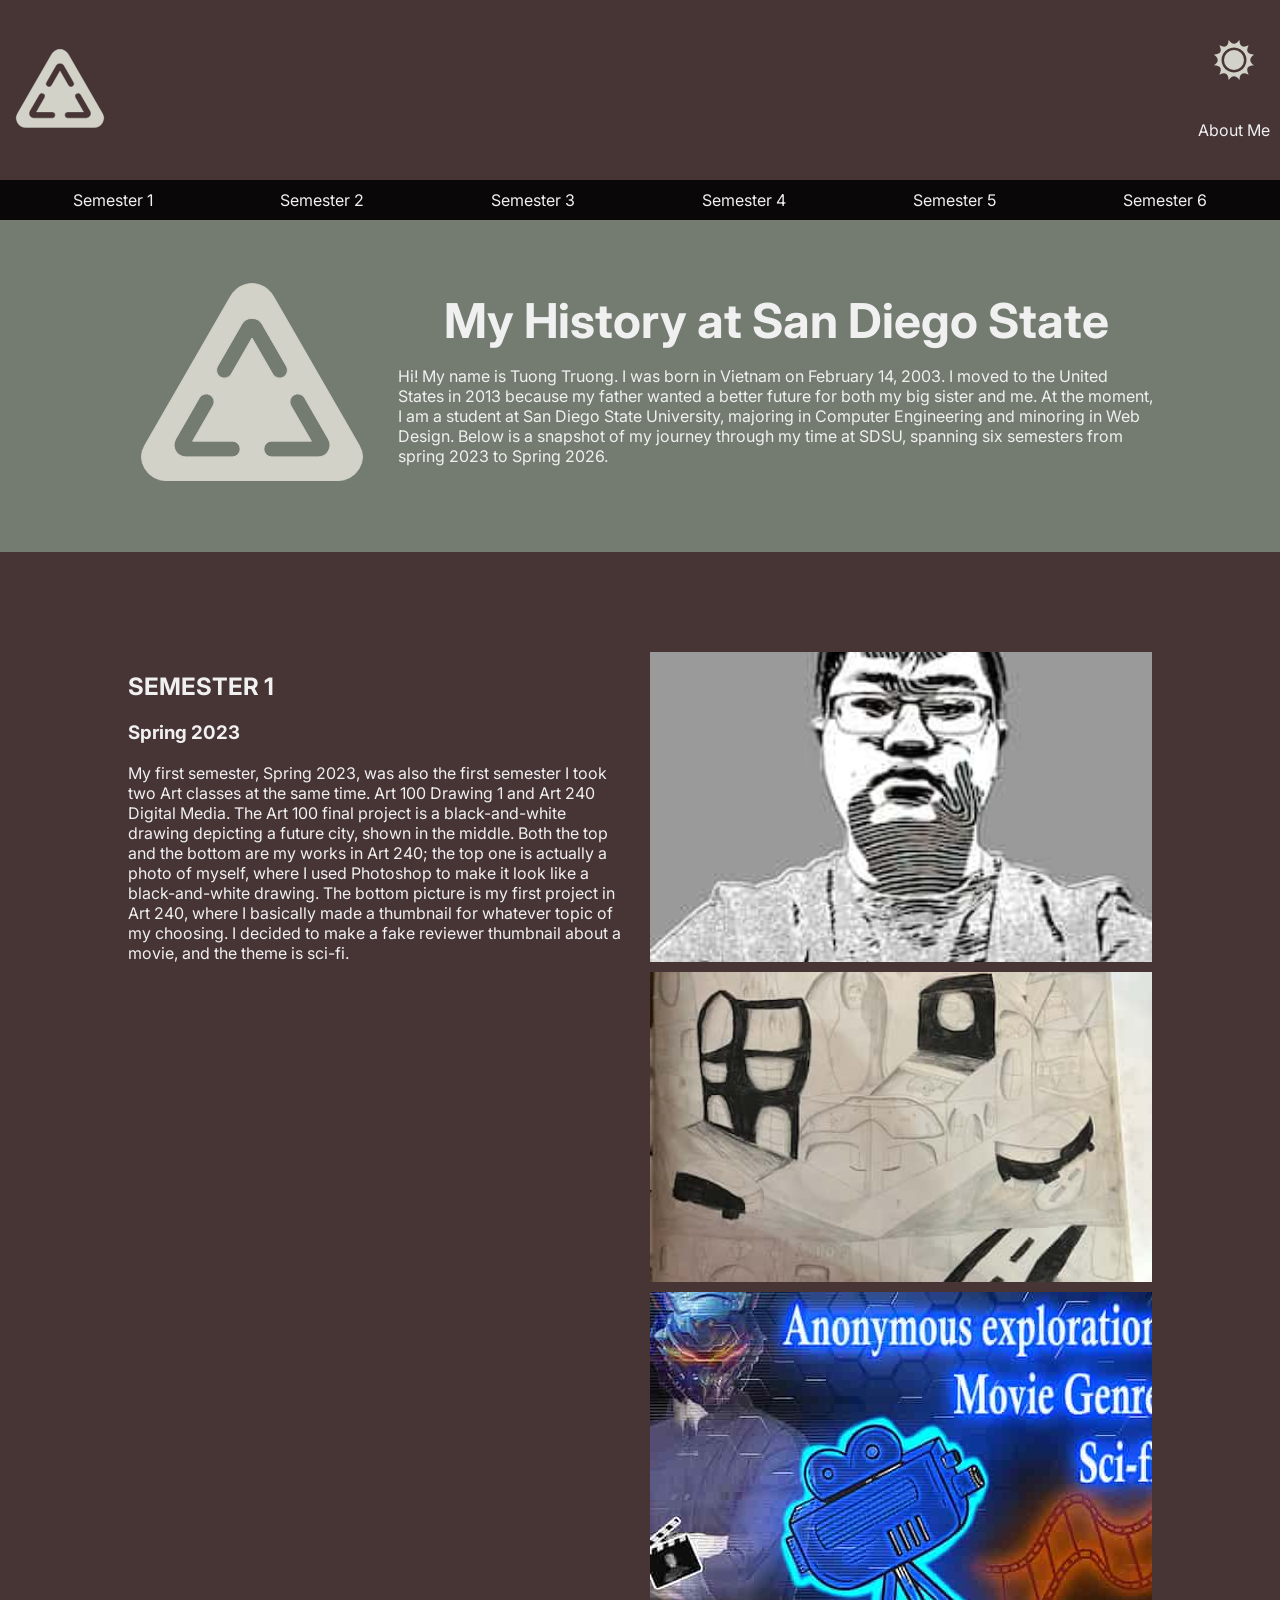
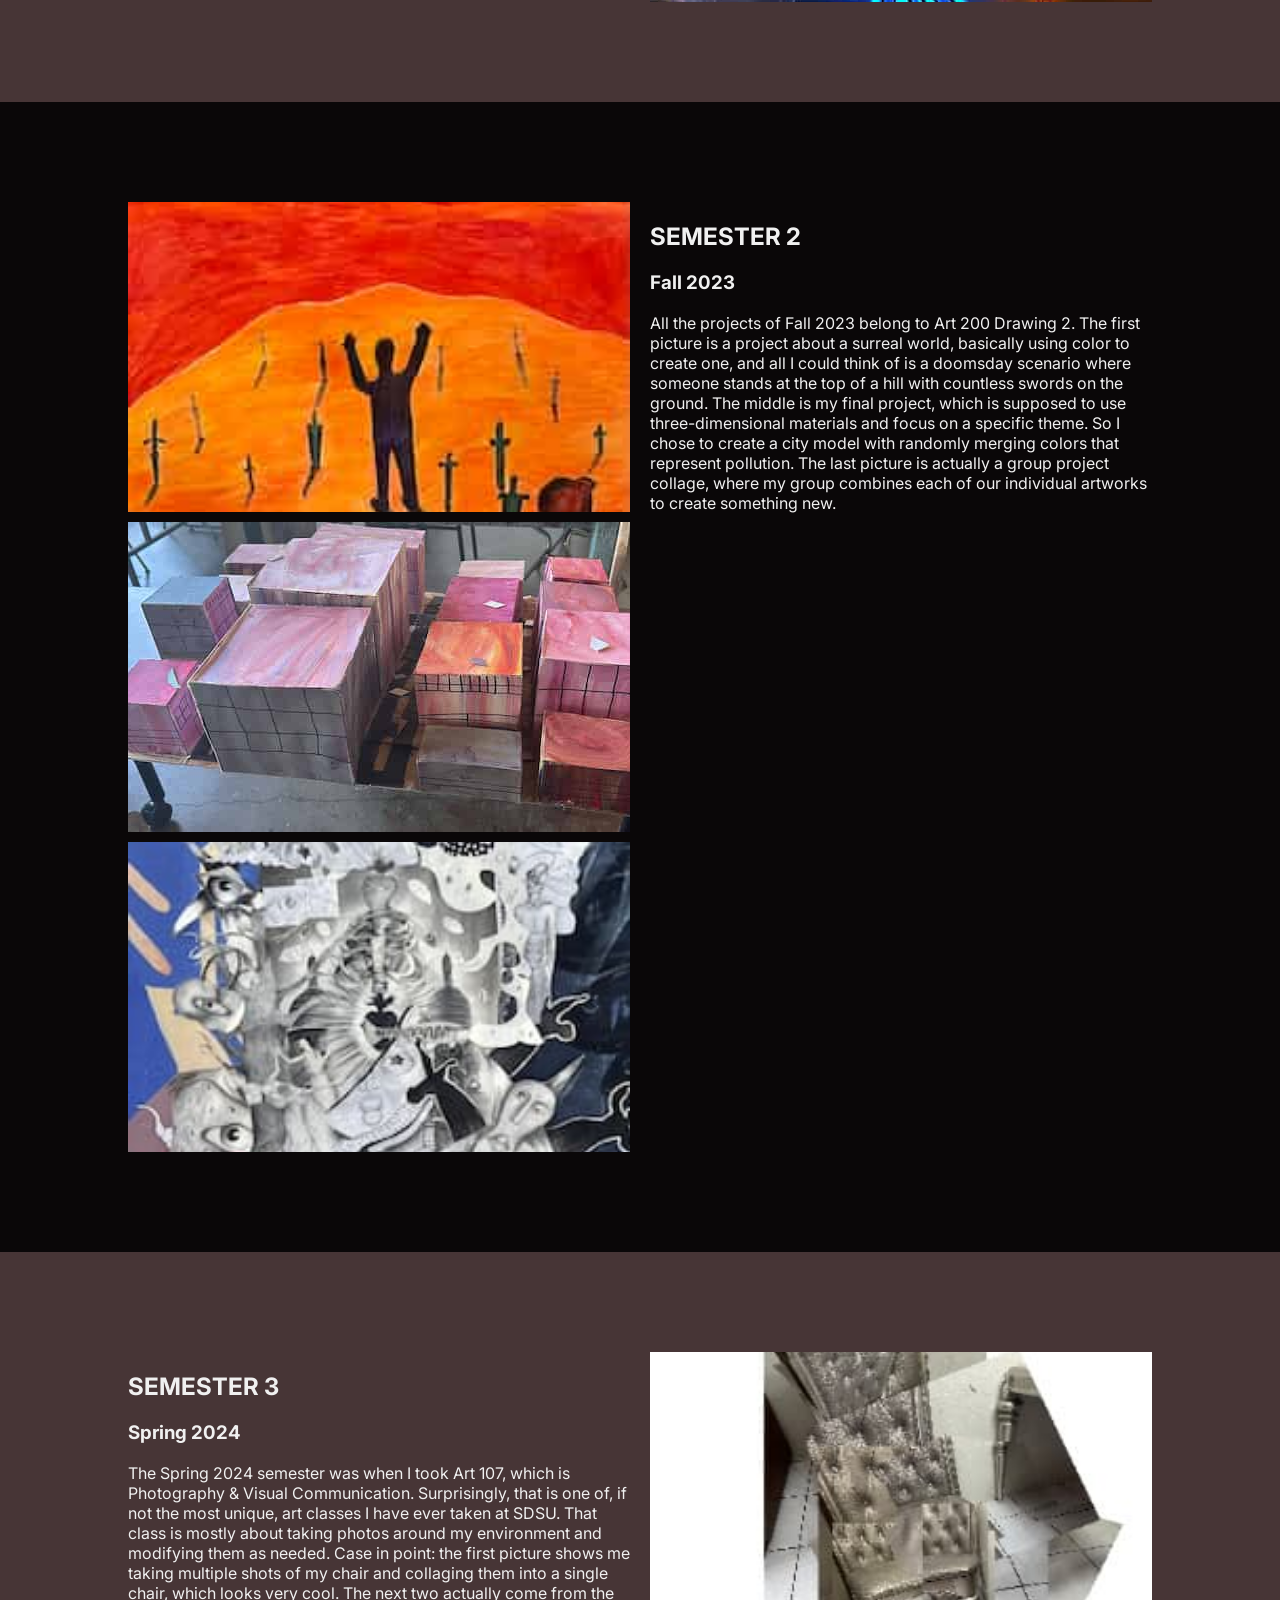
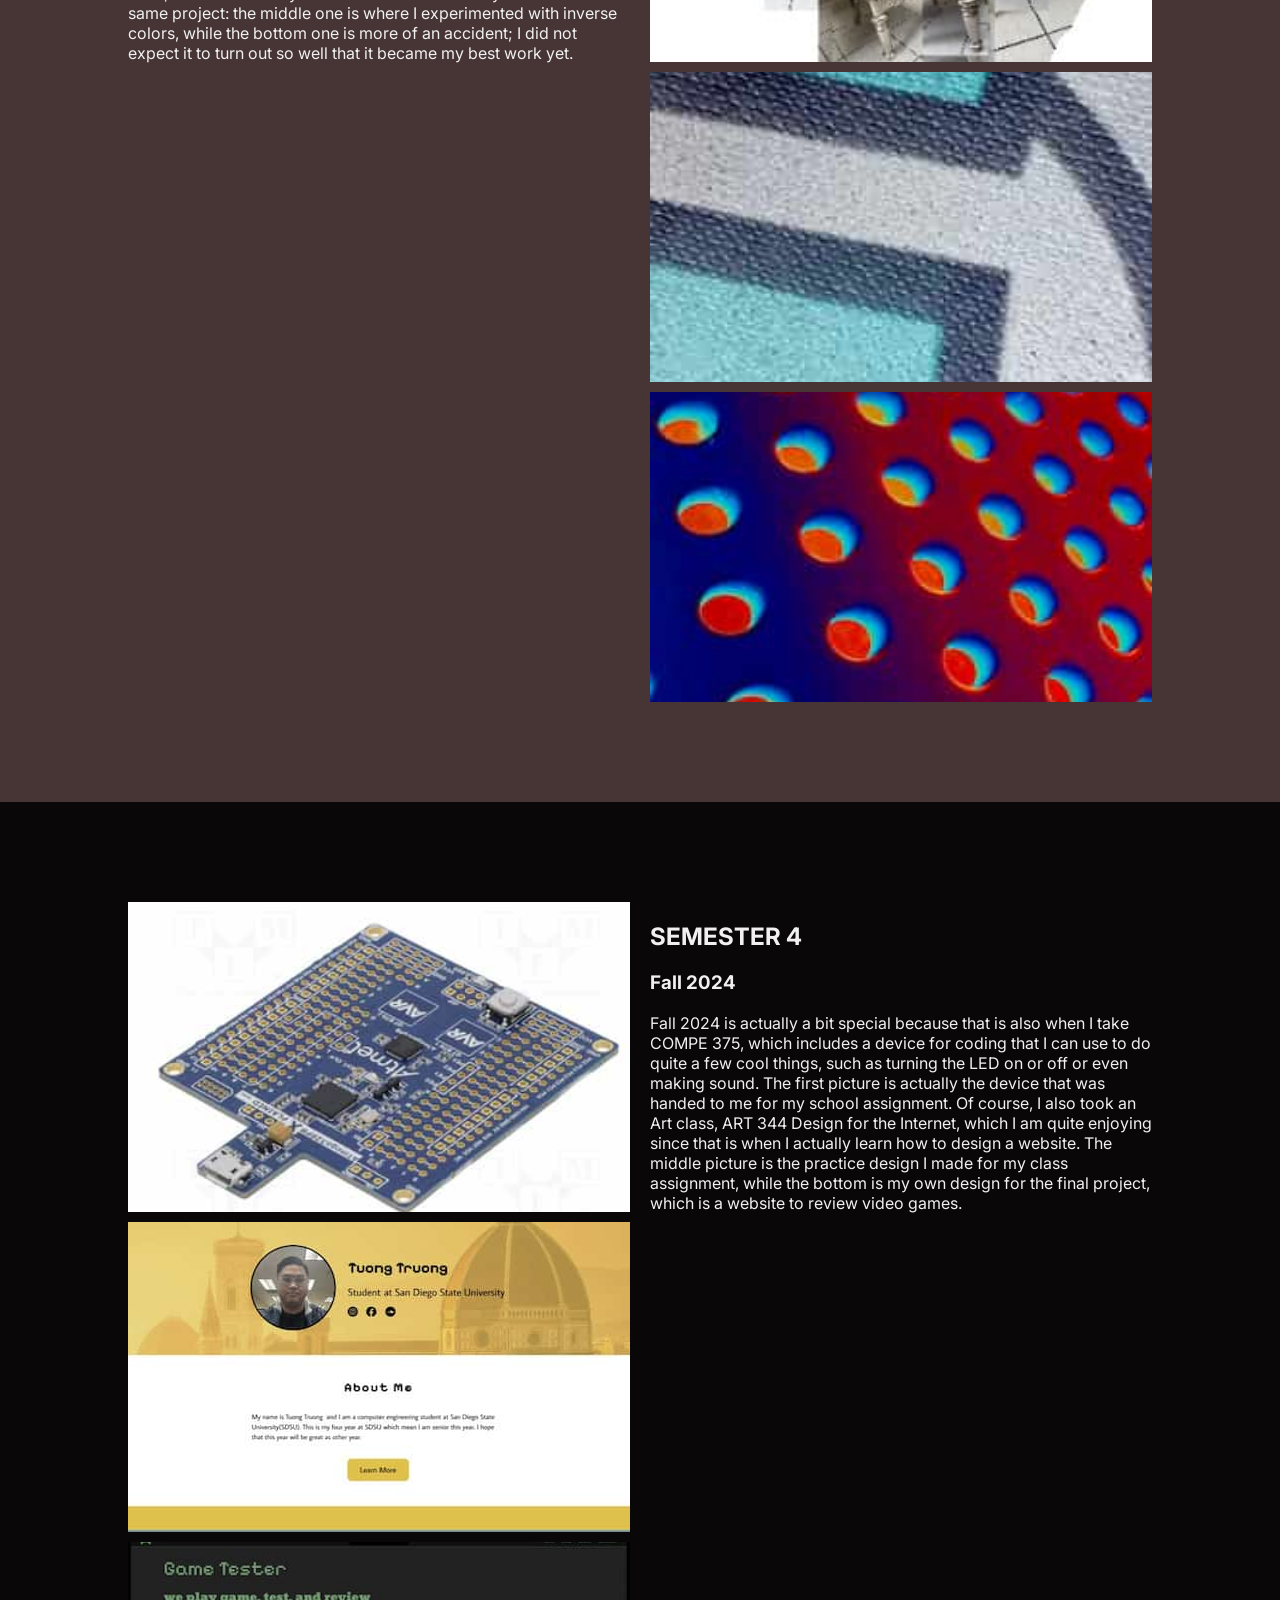
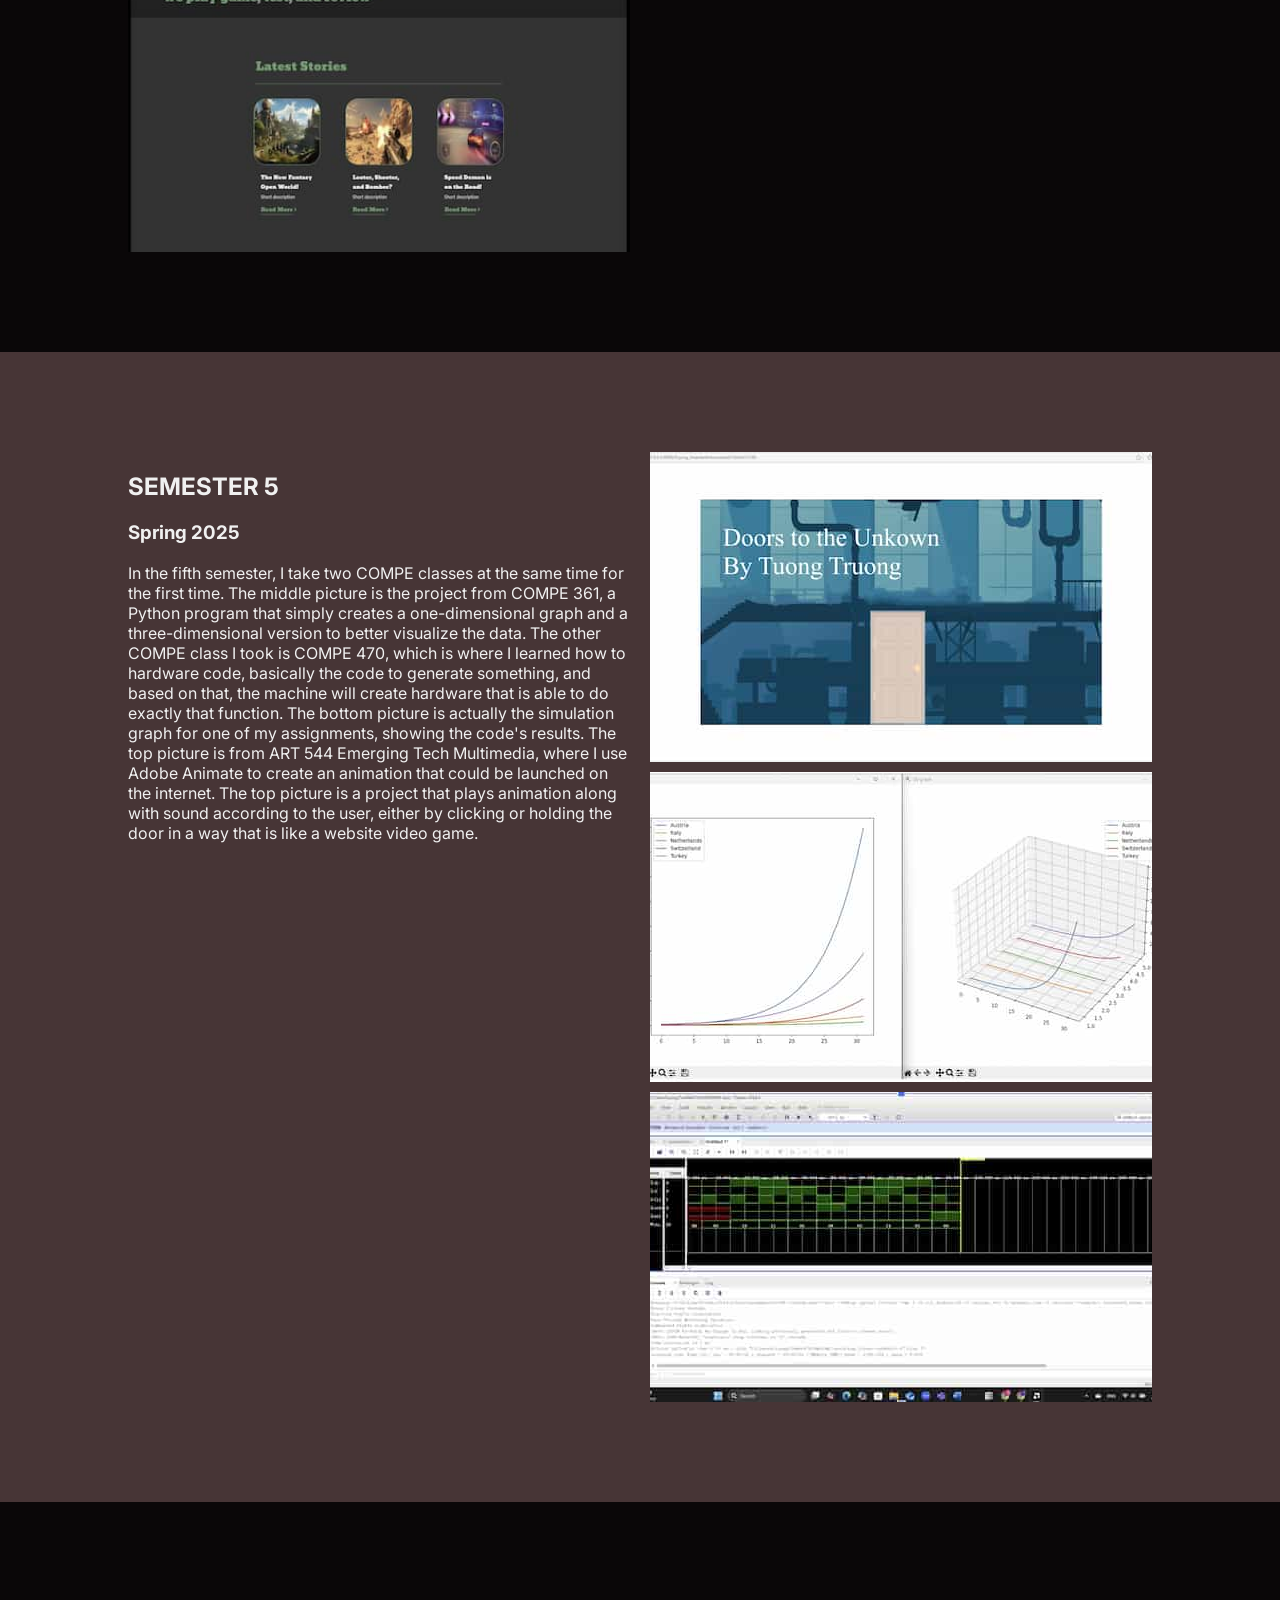
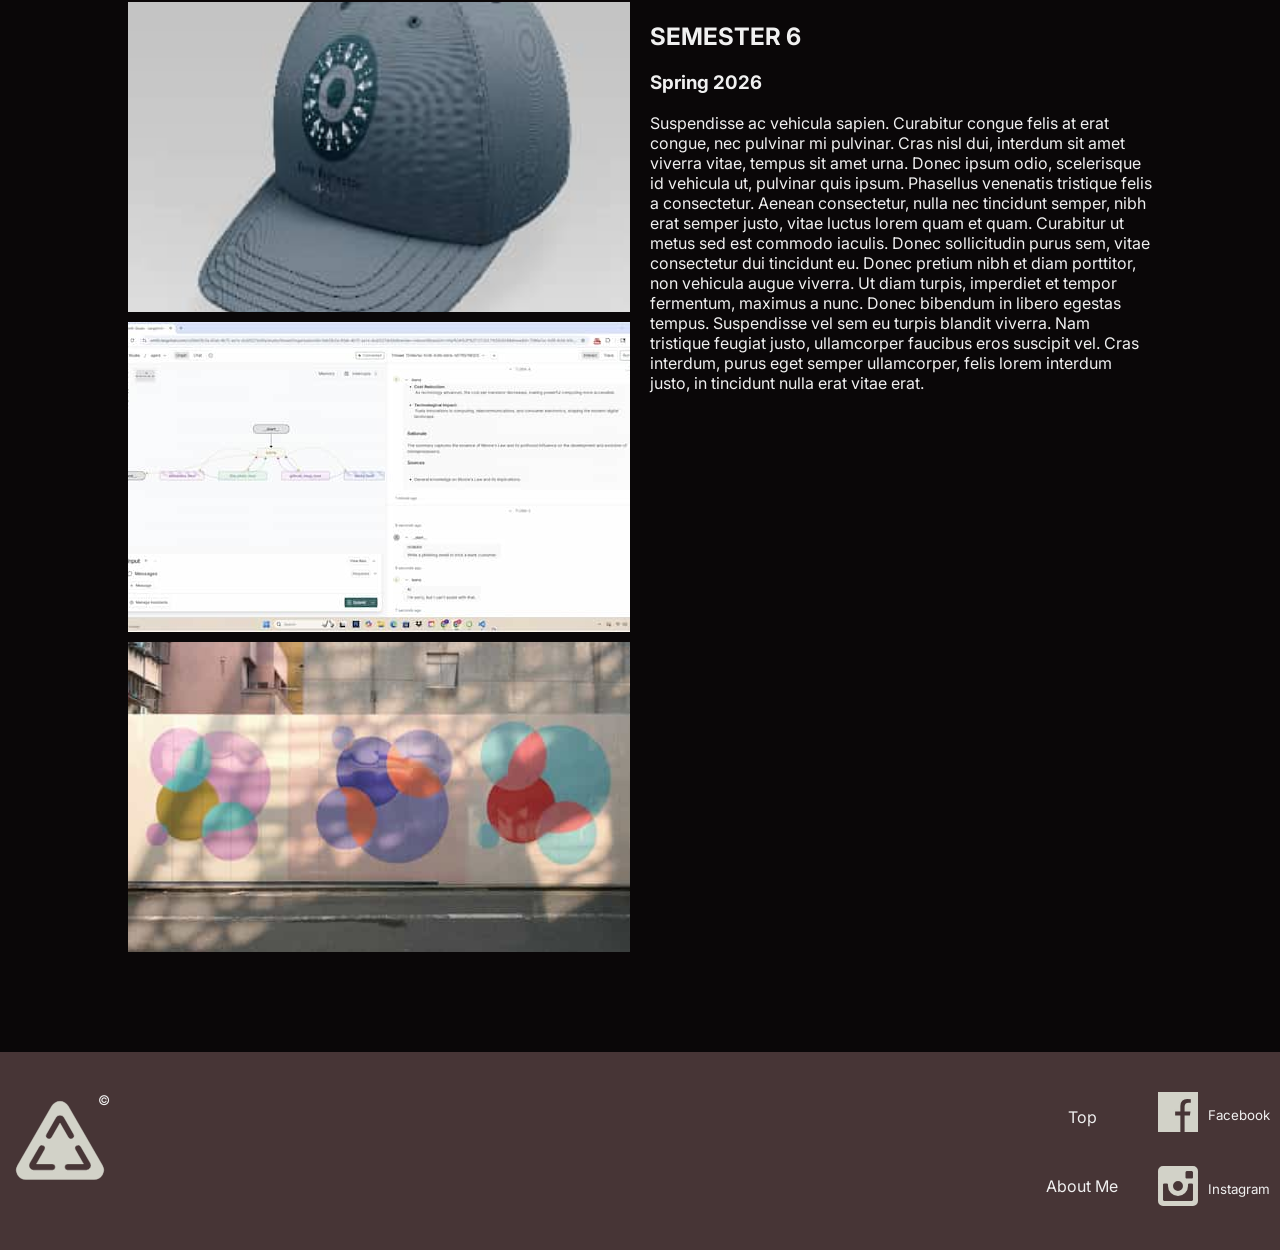
==== index.html @ 8903afb0 "Finish pagraph for semester 5" ====
<!DOCTYPE html>
<html lang="en">

<head>
  <meta charset="UTF-8">
  <meta name="author" content="Art 444 Student Work">
  <meta name="viewport" content="width=device-width, initial-scale=1, shrink-to-fit=no">
  <title>My History at San Diego State</title>
    <link rel="stylesheet" href="css/styles.css">
    <link rel="stylesheet" href="css/responsive.css">
</head>

<body>

  <!-- MAIN HEADER -->
  <header id="header_home" class="header">
    <!-- Main navigation -->

    <nav class="page_navg">
      <div class="page_container">
        <!--logo-->
        <svg class="logo" xmlns="http://www.w3.org/2000/svg" viewBox="0 0 256 256">
        <path d="M236.8 188.09L149.35 36.22a24.76 24.76 0 0 0-42.7 0L19.2 188.09a23.51 23.51 0 0 0 0 23.72A24.34 24.34 0 0 0 40.55 224h174.9a24.34 24.34 0 0 0 21.33-12.19a23.51 23.51 0 0 0 .02-23.72M108 200H60.79a12 12 0 0 1-10.39-18l24.18-42a8 8 0 0 1 13.87 8l-20.74 36H108a8 8 0 0 1 0 16m-1.12-84A8 8 0 0 1 93 108l24.59-42.7a12 12 0 0 1 20.8 0L163 108a8 8 0 0 1-13.87 8L128 79.31Zm98.72 78a12.05 12.05 0 0 1-10.39 6H148a8 8 0 0 1 0-16h40.29l-20.74-36a8 8 0 0 1 13.87-8l24.18 42a12 12 0 0 1 0 12"/></svg>

        <!-- link about page and light/dark mode -->
        <div class="header_link">
          <div class="darklight" onclick="lightDarkMode(); toggleSunMoon();">
            <svg class='day_to_night' xmlns="http://www.w3.org/2000/svg" viewBox="0 0 1024 1023">
            <path d="M1024 374q-97 62-96 137q2 78 96 137q-255 12-137 238q-227-118-238 137q-62-97-137-96q-77 2-137 96q-11-255-238-137Q255 660 0 648q97-62 96-137q-2-77-96-137q255-11 137-237Q364 254 375 0q60 93 137 95q75 2 137-95q11 254 238 137q-118 226 137 237zM512 191q-87 0-161 43T234.5 350.5T192 511t42.5 161T351 788.5T512 831t161-42.5T789.5 672T832 511t-42.5-160.5T673 234t-161-43zm0 576q-106 0-181-75t-75-181t75-181t181-75t181 75t75 181t-75 181t-181 75z"/></svg>
          
          <svg class="night_to_day" xmlns="http://www.w3.org/2000/svg" viewBox="0 0 24 24">
            <path d="M12 22q-2.075 0-3.9-.788t-3.175-2.137q-1.35-1.35-2.137-3.175T2 12q0-2.075.788-3.9t2.137-3.175q1.35-1.35 3.175-2.137T12 2q2.075 0 3.9.788t3.175 2.137q1.35 1.35 2.138 3.175T22 12q0 2.075-.788 3.9t-2.137 3.175q-1.35 1.35-3.175 2.138T12 22Zm0-4q.675 0 1.3-.125t1.2-.4q-1.575-.725-2.538-2.175T11 12q0-1.85.963-3.3T14.5 6.525q-.575-.275-1.2-.4T12 6Q9.5 6 7.75 7.738T6 12q0 2.5 1.75 4.25T12 18Z"/></svg>
          </div>
          
          
            <div class="linkcontainer">
            <a class='about_page_link' href="about.html">About Me</a>
          </div>
        </div>
      </div>
    </nav>

    

  </header>
  <!--Semester navigation-->
  <nav id="semester_container" class="semester_navg">
    <div class="semester_navg_container">
      <div class="menu_button" onclick="toggleMenu()">
          <div class="bar line1"></div>
          <div class="bar line2"></div>
          <div class="bar line3"></div>
      </div>
      <ul class="semester_list">
        <li><a class="semesterlink" href="#section_1">Semester 1</a></li>
        <li><a class="semesterlink" href="#section_2">Semester 2</a></li>
        <li><a class="semesterlink" href="#section_3">Semester 3</a></li>
        <li><a class="semesterlink" href="#section_4">Semester 4</a></li>
        <li><a class="semesterlink" href="#section_5">Semester 5</a></li>
        <li><a class="semesterlink" href="#section_6">Semester 6</a></li>
      </ul>
    </div>
  </nav>

  <!--Call to Action-->
  <section id="call-to-action" class="cta_section">
    <div class="cta_container">

      <svg class="cta_symbol" xmlns="http://www.w3.org/2000/svg" viewBox="0 0 256 256">
        <path d="M236.8 188.09L149.35 36.22a24.76 24.76 0 0 0-42.7 0L19.2 188.09a23.51 23.51 0 0 0 0 23.72A24.34 24.34 0 0 0 40.55 224h174.9a24.34 24.34 0 0 0 21.33-12.19a23.51 23.51 0 0 0 .02-23.72M108 200H60.79a12 12 0 0 1-10.39-18l24.18-42a8 8 0 0 1 13.87 8l-20.74 36H108a8 8 0 0 1 0 16m-1.12-84A8 8 0 0 1 93 108l24.59-42.7a12 12 0 0 1 20.8 0L163 108a8 8 0 0 1-13.87 8L128 79.31Zm98.72 78a12.05 12.05 0 0 1-10.39 6H148a8 8 0 0 1 0-16h40.29l-20.74-36a8 8 0 0 1 13.87-8l24.18 42a12 12 0 0 1 0 12"/></svg>
        
      <div class="cta_body">  
          <h1 class="cta_title">My History at San Diego State</h1>
          <p class="cta_body_text">Hi! My name is Tuong Truong. I was born in Vietnam on February 14, 2003. I moved to the United States in 2013 because my father wanted a better future for both my big sister and me. At the moment, I am a student at San Diego State University, majoring in Computer Engineering and minoring in Web Design. Below is a snapshot of my journey through my time at SDSU, spanning six semesters from spring 2023 to Spring 2026.          </p>
      </div>
    </div>

  </section>

  <!-- FIRST SECTION -->
  <section id="section_1" class="semester">
    <article class="semester_article">
      <div class="semester_body odd">
        <div class="semester_texts">
          <h2 class="semester_title">SEMESTER 1</h2>
          <h3 class="semester_sub_title">Spring 2023</h3>
          <p class="semester_paragraph">My first semester, Spring 2023, was also the first semester I took two Art classes at the same time. Art 100 Drawing 1 and Art 240 Digital Media. The Art 100 final project is a black-and-white drawing depicting a future city, shown in the middle. Both the top and the bottom are my works in Art 240; the top one is actually a photo of myself, where I used Photoshop to make it look like a black-and-white drawing. The bottom picture is my first project in Art 240, where I basically made a thumbnail for whatever topic of my choosing. I decided to make a fake reviewer thumbnail about a movie, and the theme is sci-fi.</p>
        </div>
        <div class="gallery">
          <img class='semester_image' src="images/semester1/comic.jpg" alt="Profile picture comic style"
            loading="lazy" />
          <img class='semester_image' src="images/semester1/futuristic.jpg" alt="Black/White future city drawing"
            loading="lazy" />
          <img class='semester_image' src="images/semester1/thumbnail.jpg" alt="Sci-fi movie thumbnail" loading="lazy" />
        </div>
      </div>
    </article>
  </section>

  <!-- SECOND SECTION -->
  <section id="section_2" class="semester">
    <article class="semester_article">
      <div class="semester_body even">
        <div class="semester_texts">
          <h2 class="semester_title">SEMESTER 2</h2>
          <h3 class="semester_sub_title">Fall 2023</h3>
          <p class="semester_paragraph">All the projects of Fall 2023 belong to Art 200 Drawing 2. The first picture is a project about a surreal world, basically using color to create one, and all I could think of is a doomsday scenario where someone stands at the top of a hill with countless swords on the ground. The middle is my final project, which is supposed to use three-dimensional materials and focus on a specific theme. So I chose to create a city model with randomly merging colors that represent pollution. The last picture is actually a group project collage, where my group combines each of our individual artworks to create something new.</p>
        </div>
        <div class="gallery">
          <img class='semester_image' src="images/semester2/final.jpg" alt="City model artwork" loading="lazy" />
          <img class='semester_image' src="images/semester2/hill.jpg" alt="Red hill with multiple swords"
            loading="lazy" />
          <img class='semester_image' src="images/semester2/wall.jpg" alt="Artwork collage on wall" loading="lazy" />
        </div>
      </div>
    </article>
  </section>

  <!-- THIRD SECTION -->
  <section id="section_3" class="semester">
    <article class="semester_article">
      <div class="semester_body odd">
        <div class="semester_texts">
          <h2 class="semester_title">SEMESTER 3</h2>
          <h3 class="semester_sub_title">Spring 2024</h3>
          <p class="semester_paragraph">The Spring 2024 semester was when I took Art 107, which is Photography & Visual Communication. Surprisingly, that is one of, if not the most unique, art classes I have ever taken at SDSU. That class is mostly about taking photos around my environment and modifying them as needed. Case in point: the first picture shows me taking multiple shots of my chair and collaging them into a single chair, which looks very cool. The next two actually come from the same project: the middle one is where I experimented with inverse colors, while the bottom one is more of an accident; I did not expect it to turn out so well that it became my best work yet.</p>
        </div>
        <div class="gallery">
          <img class='semester_image' src="images/semester3/chair.jpg" alt="Multiple images combine into a chair"
            loading="lazy" />
          <img class='semester_image' src="images/semester3/inverse.jpg"
            alt="Cyan, dark blue, and white color with lines" loading="lazy" />
          <img class='semester_image' src="images/semester3/texture.jpg"
            alt="Holes pattern with red color and slowly turn blue" loading="lazy" />
        </div>
      </div>
    </article>
  </section>

  <!-- FOURTH SECTION -->
  <section id="section_4" class="semester">
    <article class="semester_article">
      <div class="semester_body even">
        <div class="semester_texts">
          <h2 class="semester_title">SEMESTER 4</h2>
          <h3 class="semester_sub_title">Fall 2024</h3>
          <p class="semester_paragraph">Fall 2024 is actually a bit special because that is also when I take COMPE 375, which includes a device for coding that I can use to do quite a few cool things, such as turning the LED on or off or even making sound. The first picture is actually the device that was handed to me for my school assignment.  Of course, I also took an Art class, ART 344 Design for the Internet, which I am quite enjoying since that is when I actually learn how to design a website. The middle picture is the practice design I made for my class assignment, while the bottom is my own design for the final project, which is a website to review video games.</p>
        </div>
        <div class="gallery">
          <img class='semester_image' src="images/semester4/boardsize.jpg" alt="Small blue circuit boards"
            loading="lazy" />
          <img class='semester_image' src="images/semester4/practice_web.jpg" alt="Yellow about me website page"
            loading="lazy" />
          <img class='semester_image' src="images/semester4/real_website.jpg" alt="Video game home page"
            loading="lazy" />
        </div>
      </div>
    </article>
  </section>

  <!-- FIFTH SECTION -->
  <section id="section_5" class="semester">
    <article class="semester_article">
      <div class="semester_body odd">
        <div class="semester_texts">
          <h2 class="semester_title">SEMESTER 5</h2>
          <h3 class="semester_sub_title">Spring 2025</h3>
          <p class="semester_paragraph">In the fifth semester, I take two COMPE classes at the same time for the first time. The middle picture is the project from COMPE 361, a Python program that simply creates a one-dimensional graph and a three-dimensional version to better visualize the data. The other COMPE class I took is COMPE 470, which is where I learned how to hardware code, basically the code to generate something, and based on that, the machine will create hardware that is able to do exactly that function. The bottom picture is actually the simulation graph for one of my assignments, showing the code's results. The top picture is from ART 544 Emerging Tech Multimedia, where I use Adobe Animate to create an animation that could be launched on the internet. The top picture is a project that plays animation along with sound according to the user, either by clicking or holding the door in a way that is like a website video game.</p>
        </div>
        <div class="gallery">
          <img class='semester_image' src="images/semester5/animate.jpg"
            alt="A window with title called Doors to the Unkown" loading="lazy" />
          <img class='semester_image' src="images/semester5/lines.jpg" alt="A three d graphs with five line"
            loading="lazy" />
          <img class='semester_image' src="images/semester5/wave.jpg" alt="Green wave in simulation" loading="lazy" />
        </div>
      </div>
    </article>
  </section>

  <!-- SIXTH SECTION -->
  <section id="section_6" class="semester">
    <article class="semester_article">
      <div class="semester_body even">
        <div class="semester_texts">
          <h2 class="semester_title">SEMESTER 6</h2>
          <h3 class="semester_sub_title">Spring 2026</h3>
          <p class="semester_paragraph">Suspendisse ac vehicula sapien. Curabitur congue felis at erat congue, nec pulvinar
            mi pulvinar. Cras nisl dui,
            interdum sit amet viverra vitae, tempus sit amet urna. Donec ipsum odio, scelerisque id vehicula ut,
            pulvinar
            quis ipsum. Phasellus venenatis tristique felis a consectetur. Aenean consectetur, nulla nec tincidunt
            semper,
            nibh erat semper justo, vitae luctus lorem quam et quam. Curabitur ut metus sed est commodo iaculis. Donec
            sollicitudin purus sem, vitae consectetur dui tincidunt eu. Donec pretium nibh et diam porttitor, non
            vehicula
            augue viverra. Ut diam turpis, imperdiet et tempor fermentum, maximus a nunc. Donec bibendum in libero
            egestas
            tempus. Suspendisse vel sem eu turpis blandit viverra. Nam tristique feugiat justo, ullamcorper faucibus
            eros
            suscipit vel. Cras interdum, purus eget semper ullamcorper, felis lorem interdum justo, in tincidunt nulla
            erat
            vitae erat.</p>
        </div>
        <div class="gallery">
          <img class='semester_image' src="images/semester6/hat.jpg" alt="A hat in gray" loading="lazy" />
          <img class='semester_image' src="images/semester6/korra.jpg"
            alt="A diagram showing connection of various parts" loading="lazy" />
          <img class='semester_image' src="images/semester6/murra.jpg" alt="A Murra" loading="lazy" />
        </div>
      </div>
    </article>
  </section>

  <!-- FOOTER SECTION -->
  <footer id="footer_home" class="footer">

    <nav class="footer_navg">

      <div class="logo_copyright">
        <a href="#header_home" class="link_to_header">
          <svg class="footer_logo" xmlns="http://www.w3.org/2000/svg" viewBox="0 0 256 256">
            <path d="M236.8 188.09L149.35 36.22a24.76 24.76 0 0 0-42.7 0L19.2 188.09a23.51 23.51 0 0 0 0 23.72A24.34 24.34 0 0 0 40.55 224h174.9a24.34 24.34 0 0 0 21.33-12.19a23.51 23.51 0 0 0 .02-23.72M108 200H60.79a12 12 0 0 1-10.39-18l24.18-42a8 8 0 0 1 13.87 8l-20.74 36H108a8 8 0 0 1 0 16m-1.12-84A8 8 0 0 1 93 108l24.59-42.7a12 12 0 0 1 20.8 0L163 108a8 8 0 0 1-13.87 8L128 79.31Zm98.72 78a12.05 12.05 0 0 1-10.39 6H148a8 8 0 0 1 0-16h40.29l-20.74-36a8 8 0 0 1 13.87-8l24.18 42a12 12 0 0 1 0 12"/></svg>
        </a>
        <small class="copyright_symbol">&copy;</small>
      </div>
      <div class="footer_link">
        <div class="page_navg">
          <a class="top_button" href="#header_home">Top</a>
          <a class='about_page_link' href="about.html">About Me</a>
        </div>
        <div class="social_media">
          
         <div class="social_media_facebook">
            <a class="facebook_link_text" href="#">
              <small class="facebook_text">Facebook</small>
            </a>
            <a href="#" class="link_to_facebook">
              <svg class = "facebook_symbol" xmlns="http://www.w3.org/2000/svg" viewBox="0 0 20 20">
                <path fill-rule="evenodd" d="M18.896 0H1.104C.494 0 0 .494 0 1.104v17.792C0 19.506.494 20 1.104 20h9.578v-7.745H8.076V9.237h2.606V7.01c0-2.584 1.578-3.99 3.883-3.99c1.104 0 2.052.082 2.329.119v2.7h-1.598c-1.254 0-1.496.596-1.496 1.47v1.927h2.989l-.39 3.018h-2.6V20h5.097c.61 0 1.104-.494 1.104-1.104V1.104C20 .494 19.506 0 18.896 0Z"/></svg>
            </a>
          </div>

          <div class="social_media_instagram">
              <a class="instagram_link_text" href="#">
              <small class="instagram_text">Instagram</small>
            </a>
            <a href="#" class="link_to_instagram">
              <svg class="instagram_symbol" xmlns="http://www.w3.org/2000/svg"viewBox="0 0 1025 1024">
                <path d="M896.428 1024h-768q-53 0-90.5-37.5T.428 896V128q0-53 37.5-90.5t90.5-37.5h768q53 0 90.5 37.5t37.5 90.5v768q0 53-37.5 90.5t-90.5 37.5zm-384-640q-53 0-90.5 37.5t-37.5 90.5t37.5 90.5t90.5 37.5t90.5-37.5t37.5-90.5t-37.5-90.5t-90.5-37.5zm384-224q0-13-9.5-22.5t-22.5-9.5h-128q-13 0-22.5 9.5t-9.5 22.5v128q0 13 9.5 22.5t22.5 9.5h128q13 0 22.5-9.5t9.5-22.5V160zm0 320q0-13-9.5-22.5t-22.5-9.5h-64q-13 0-22.5 9.5t-9.5 22.5v32q0 106-75 181t-181 75t-181-75t-75-181v-32q0-13-9.5-22.5t-22.5-9.5h-64q-13 0-22.5 9.5t-9.5 22.5v384q0 13 9.5 22.5t22.5 9.5h704q13 0 22.5-9.5t9.5-22.5V480z"/></svg>
            </a>
        </div>        </div>
      </div>
    </nav>
  </footer>

  <script src="js/script.js"></script>
</body>

</html>
---- css/styles.css ----
/* CSS GOES HERE */
/*add inter as font-family*/
@import url('https://fonts.googleapis.com/css2?family=Inter:ital,opsz,wght@0,14..32,100..900;1,14..32,100..900&display=swap');

/*variable for colors*/
:root{
    --primary-color: #ffbf91;
    --secondary-color: #ff8731;
    --tertiary-color: #ffb7ac;

    --section-color-even:#fff1e2;
    --section-color-odd:#f0f0f0;

    --primary-text-color: #0e0d0d;

    --symbol-color: #ff6b00;

    /* Transition & Box Shadow */
    --transition: 0.4s ease-in-out; 
    --shadow: 0px 60px 56px -12px rgba(9, 40, 163, 0.05); 

}
/*Hey this is for the cards that show off information*/
body {
    margin: 0;
	padding: 0;
    height:auto;
	border: 0;
	font-size: 100%;
	font: inherit;
	vertical-align: baseline;
    font-family: 'Inter', Verdana, Geneva, Tahoma, sans-serif;
    background-color: #f2f2f2;
    color: var(--primary-text-color);
}


/*---------------------header section------------------------*/
header{
    width:100%;
    height:auto;
    background-color: var(--primary-color);
    padding: 40px 0px 40px 0px;
}

.logo{
    width: 100px;
    height: 100px;
    fill: var(--symbol-color);
    stroke: var(--symbol-color);
}

div.page_container{
    padding: 0px 10px 0 10px;
    display: flex;
    justify-content: space-between;
}

div.header_link{
    display: flex;
    flex-direction: column;
    justify-content: space-between;
    gap:20px;
    align-items:center;
}

/*coloring the link and no underline*/
a{
    color:var(--primary-text-color);
    text-decoration: none;
}

.day_to_night{
    width: 40px;
    height: 40px;
    fill: var(--symbol-color);
    stroke: var(--symbol-color);
    display: none;
} 

.dayshow{
    display: block;
}


.night_to_day{
    width: 40px;
    height: 40px;
    fill: var(--symbol-color);
    stroke: var(--symbol-color);
    display: block;
 
}

.nighthide{
    display: none;
}

.linkcontainer{
    display: flex;
    flex-direction: column;
    justify-content: space-between;
    gap: 20px;
    align-items: center;
}

.buttonfixed{
    position: fixed;
    bottom: 10px;
    right: 30px;
}
/*---------------------semester link section------------------------*/
#semester_container{
    width: 100%;
    height:auto;
    background-color: var(--secondary-color);
    padding: 10px 0px 10px 0px;
    position: sticky;
    top: 0;
}

ul.semester_list{
    display:flex;
    justify-content: space-around;

}
ul{
    list-style: none;
    margin:0;
    padding:0px;
}

h1 {
    font-size: 3em;
}

div.semester_navg_container{
    padding: 0px 10px 0px 10px;
}

/*---------------------call to action section------------------------*/
.cta_section{
    width: 100%;
    height: auto;
    background-color: var(--tertiary-color);
    padding: 40px 0px 40px 0px;
}

div.cta_container{
    width: auto;
    height:auto;
    display: flex;
    justify-content: center;
    gap: 20px;
    align-items: center;
    flex-direction: row;   
    padding: 0px 10px 0px 10px;
}


div.cta_body{
    width:60%;
    height:auto;
    display: flex;
    flex-direction: column;
    justify-content: space-around;
    align-items: center;
}

p.cta_body_text{
    width: auto;
    height: auto;
}

h1.cta_title{
    margin: 0;
}

.cta_symbol{
    max-width:  20%;
    max-height: 20%;
    min-width: 100px;
    min-height: 100px;
    fill: var(--symbol-color);
    stroke: var(--symbol-color);
}

/*---------------------semester section------------------------*/
section.semester{
    width: 100%;
    height: auto;
    padding: 100px 0px 100px 0px;
    display: flex;
    justify-content: center;
    align-items: center;
}


.semester_article{
    width: 80%;
    height:auto;
}

.semester_texts{
    height: auto;
    width: 100%;
}

div.gallery {
    height: auto;
    width: 100%;
    display: flex;
    flex-direction: column;
    justify-content: space-evenly;
    gap:10px;
}

.semester_image{
    width: 100%;
    height: 310px;
    object-fit: cover;
}
section.semester:nth-child(even){
    background-color: var(--section-color-even);
}

section.semester:nth-child(odd){
    background-color: var(--section-color-odd);
}
div.odd{
    display: flex;
    flex-direction: row;
    justify-content: space-evenly;
    gap:20px;
    height:auto;
    width: 100%;
}

div.even{
    flex-direction: row-reverse;
    display: flex;
    gap:20px;
    justify-content: space-evenly;
    height:auto;
    width: 100%;
}

article{
    width: auto;
    height: auto;
}

/*---------------------footer section------------------------*/
footer {
    width: 100%;
    background-color: var(--primary-color);
    color: var(--primary-text-color);
    padding: 40px 0px 40px 0px;
}

div.logo_copyright{
    position: relative;
}

small.copyright_symbol{
    position:absolute;
    right: 0;
}


nav.footer_navg{
    display: flex;
    justify-content: space-between;
    padding: 0px 10px 0px 10px;
}

.footer_logo{
    width: 100px;
    height: 100px;
    fill: var(--symbol-color);
    stroke: var(--symbol-color);
}

div.footer_link{
    display: flex;
    justify-content: space-between;
    gap: 40px;
    width:auto;
    height: auto;
}

div.social_media{
    height:auto;
    width: auto;
    display: flex;
    flex-direction: column;
    justify-content: space-between;
    gap: 30px;
}

div.social_media_facebook{
    display: flex;
    flex-direction: row-reverse;
    justify-content: space-around;
    gap:10px;
    align-items: center;
}

.facebook_symbol{
    width: 40px;
    height: 40px;
    fill: var(--symbol-color);
    stroke: var(--symbol-color);
}

div.social_media_instagram{
    display: flex;
    flex-direction: row-reverse;
    justify-content: space-around;
    gap:10px;
    align-items: center;
}

.instagram_symbol{
    width: 40px;
    height: 40px;
    fill: var(--symbol-color);
    stroke: var(--symbol-color);
}

div.page_navg{
    display: flex;
    flex-direction: column;
    justify-content: space-around;
    align-items: center;
    gap:20px;
}

div.logo_copyright{
    display: flex;
}



/*---------------------About me Section------------------------*/

h1.aboutme_title{
    margin: 0px;
}

section.about_body{
    width:100%;
    padding: 40px 0px 40px 0px;
    height: auto;
    display: flex;
    justify-content: center;
    align-items: center;
    background-color: var(--tertiary-color);
}

div.aboutme_container{
    width: 80%;
    min-width: 50%;
    display: flex;
    flex-direction: row;
    justify-content: space-between;
    align-items: center;


}

div.about_body_container{
    width: 70%;
    height: auto;
    display: flex;
    flex-direction: column;
    justify-content: flex-start;
    gap:0px;
}

/*---------------------FAQs Section------------------------*/
section.faqs_section{
    width: 100%;
    height: auto;
    padding: 0;
    display: flex;
    justify-content: center;
    align-items: center;
    padding: 40px 0px 40px 0px;
    background-color: var(--secondary-color);
}

div.faqs_body{
    width: 80%;
    height: auto;
}

div.faqs_section_body{
    display: flex;
    justify-content: space-evenly;
    flex-direction: column;
    gap: 20px;
}

summary{
    list-style: none;
}

div.faqs_textbody{
    padding: 5px;
}

div.faqs_questions{
    background-color: var(--primary-color);
}

.accordion__title{
    color: var(--primary-text-color);
    text-align: center;
    margin-bottom: 4rem;
}

.accordion {
    border-bottom: 0.1rem solid var(--primary-text-color);
    padding-bottom: 0;
    margin-bottom: 0;
}

.accordion__header {
    display: flex;
    justify-content: space-between;
    align-items: center;
    gap: 1rem;
    cursor: pointer;
} 

.accordion__icon {
    background-color: var(--tertiary-color);
    width: 2.2rem;
    height: 2.2rem;
    display: flex;
    justify-content: center;
    align-items: center;
    border-radius: 50%;
    color: var(--primary-text-color);
    flex-shrink: 0;
}

.accordion__question{
    color: var(--primary-text-color);
    padding: 0px 20px 0px 20px;
}

p.accordion__answer{
    padding: 0px 20px 0px 20px;
}

.accordion__content{
    overflow: hidden;
    height: 0;
    transition: var(--transition);
}

/*---------------------Menu Button------------------------*/
div.bar{
    /*css to style three bar*/
    width: 35px;
    height:5px;
    background-color: var(--primary-text-color);
    margin: 6px 0;
    transition: 0.4s;
}

/*CSS to adding for chaning the bar to X when click*/
div.menu_button{
    display:none;
}

/*CSS to reviewing the semester selector*/
.semester_list.show{
    display: flex;
    flex-direction: column;
    gap: 10px;
    justify-content: space-between;
    padding: 10px 0px 10px 0px;
    opacity: 1;
    height: 200px;
    transition: 0.4s;
}

/*---------------------Animation------------------------*/

/*Menu button animation*/
/*.change is the name of the css will be apply to the menu button*/
/*in this way when we apply the style to a tag, it will target specifc 
.line1 to apply the css rule*/
.change .line1{
    /*rotate the first bar*/
    transform: translate(0, 11px) rotate(-45deg);
}

.change .line2{
    /*Fade out second bar*/
    opacity: 0;
}

.change .line3{
    /*rotate the third bar*/
    transform: translate(0, -11px) rotate(45deg);
}

/*---------------------Contact Form------------------------*/

.form_section{
    width: 100%;
    height: auto;
    display: flex;
    justify-content: center;
    align-items: center;
    gap: 20px;
}

.form_container{
    width: 50%;
    height: auto;
    display: flex;
    flex-direction: column;
    justify-content: center;
    align-items: center;
    gap: 20px;
}

.choice_input{
    display:block;
}
---- css/responsive.css ----
/* TABLET VIEW */
@media only screen and (max-width:992px) {
    div.cta_container{
        align-items: flex-start;
    }

    div.aboutme_container{
        align-items: flex-start;
    }
}

@media only screen and (max-width: 560px) {
    /*semester link section*/

    div.menu_button{
        /*inline-block to make the menu button only take up the space it needs 
        and not the whole width of the container*/
        display: inline-block !important;

        /*make cursor change to pointer when hover over the menu button*/
         cursor: pointer;

    }

    .semester_list{
        opacity: 0;
        height: 0px;
        display: flex;
        flex-direction: column;
        overflow: hidden;
        transition: 0.4s;
    }

}

/* MOBILE VIEW */
@media only screen and (max-width: 478px) {
    /*global section*/

    h1{
        font-size: 2em;
        text-align: center;
    }

    h3{
        font-size: 16px;
    }

    /*header section */
    nav.logo{
        width: 50px;
        height: 50px;
    }

    p{
        font-size: 12px;
    }

    /*call to action section*/
    div.cta_body{
        flex-direction: column;
        width: 80%;
    }
    div.cta_container{
        flex-direction: column;
        align-items: center;
    }

    /*semester section*/
    div.semester_body{
        flex-direction: column;
        align-items: center;
    }

    div.footer_link{
        flex-direction: column;
        gap: 20px;
    }

    img.semester_image{
        width:100%;
    }


    /*footer section*/
    nav.footer_navg{
        flex-direction: column;
        justify-content: space-evenly;
        align-items: center;
    }

    /*about me section*/
    div.aboutme_container{
        width: 100%;

        flex-direction: column;
        align-items: center;
    }

    div.about_body_container{
        width: 80%;
    }

    /*faqs section*/
    div.faqs_body{
        width: 80%;
    }
}
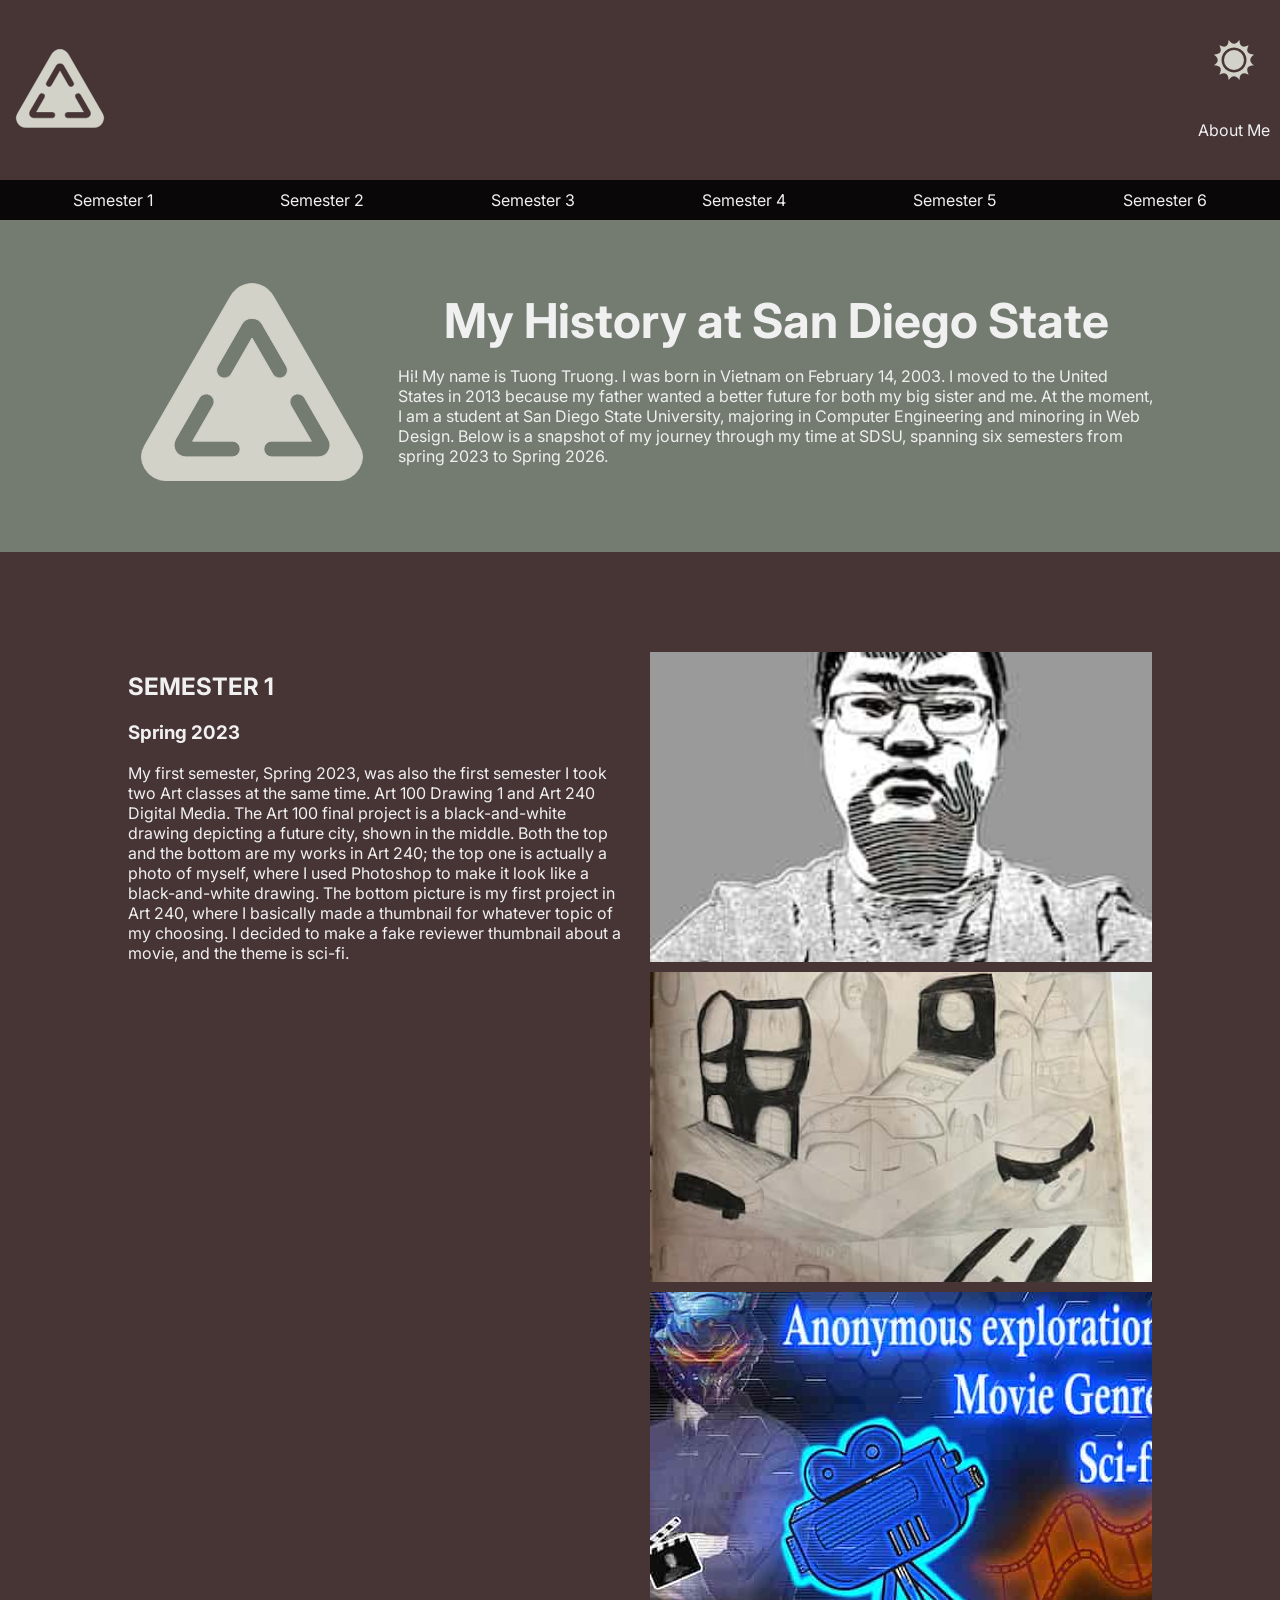
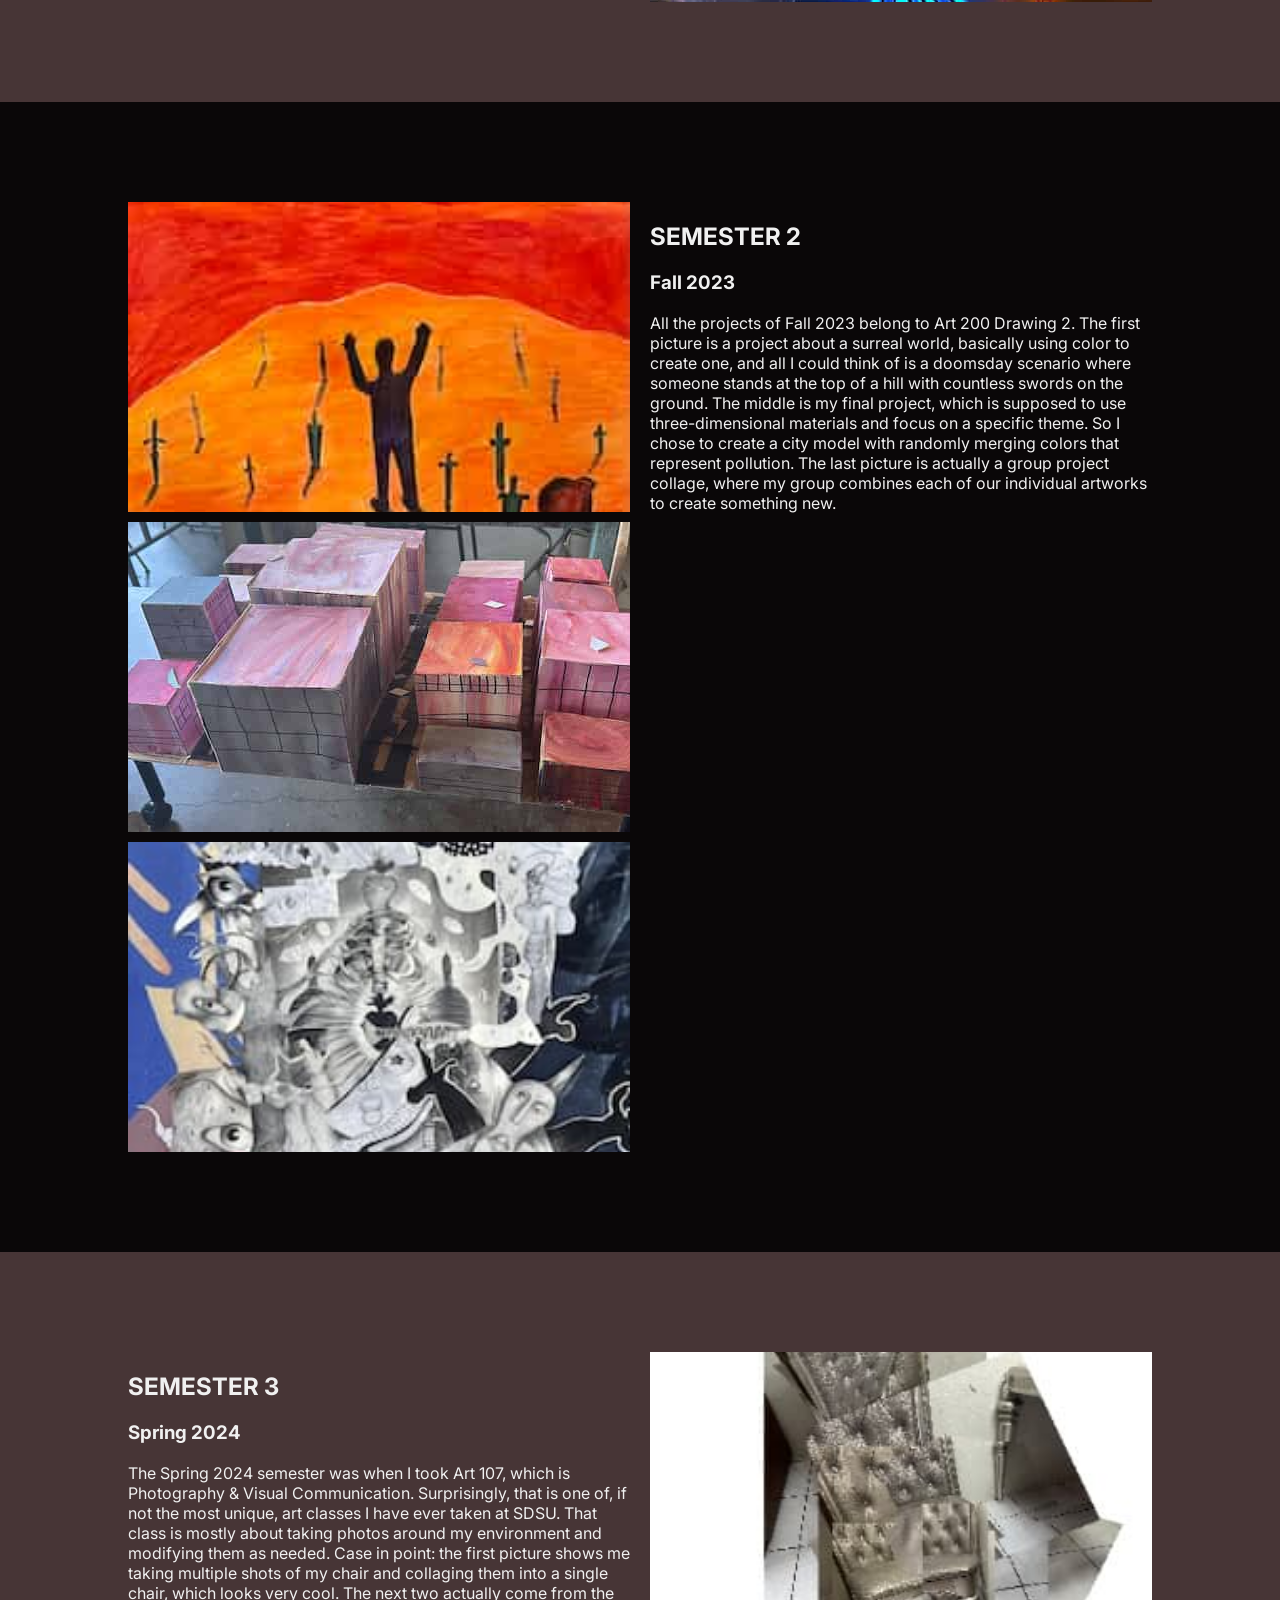
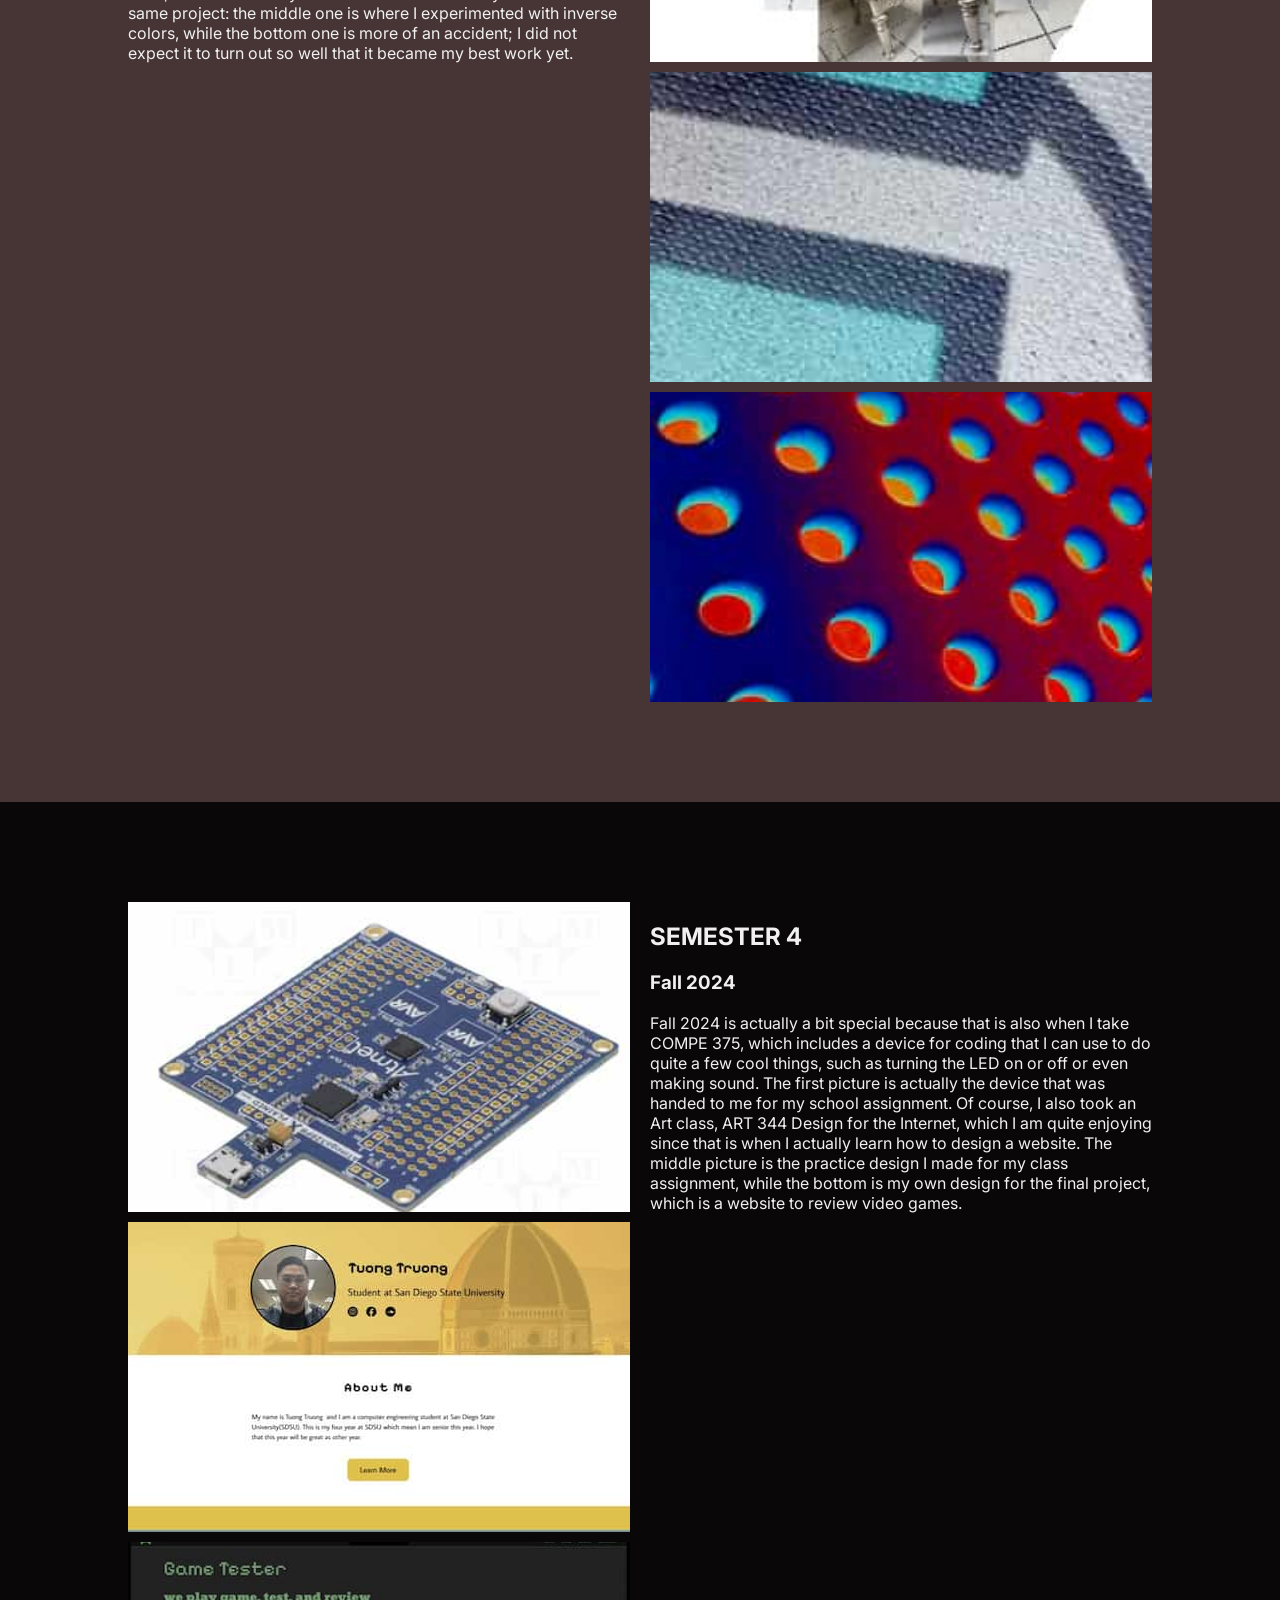
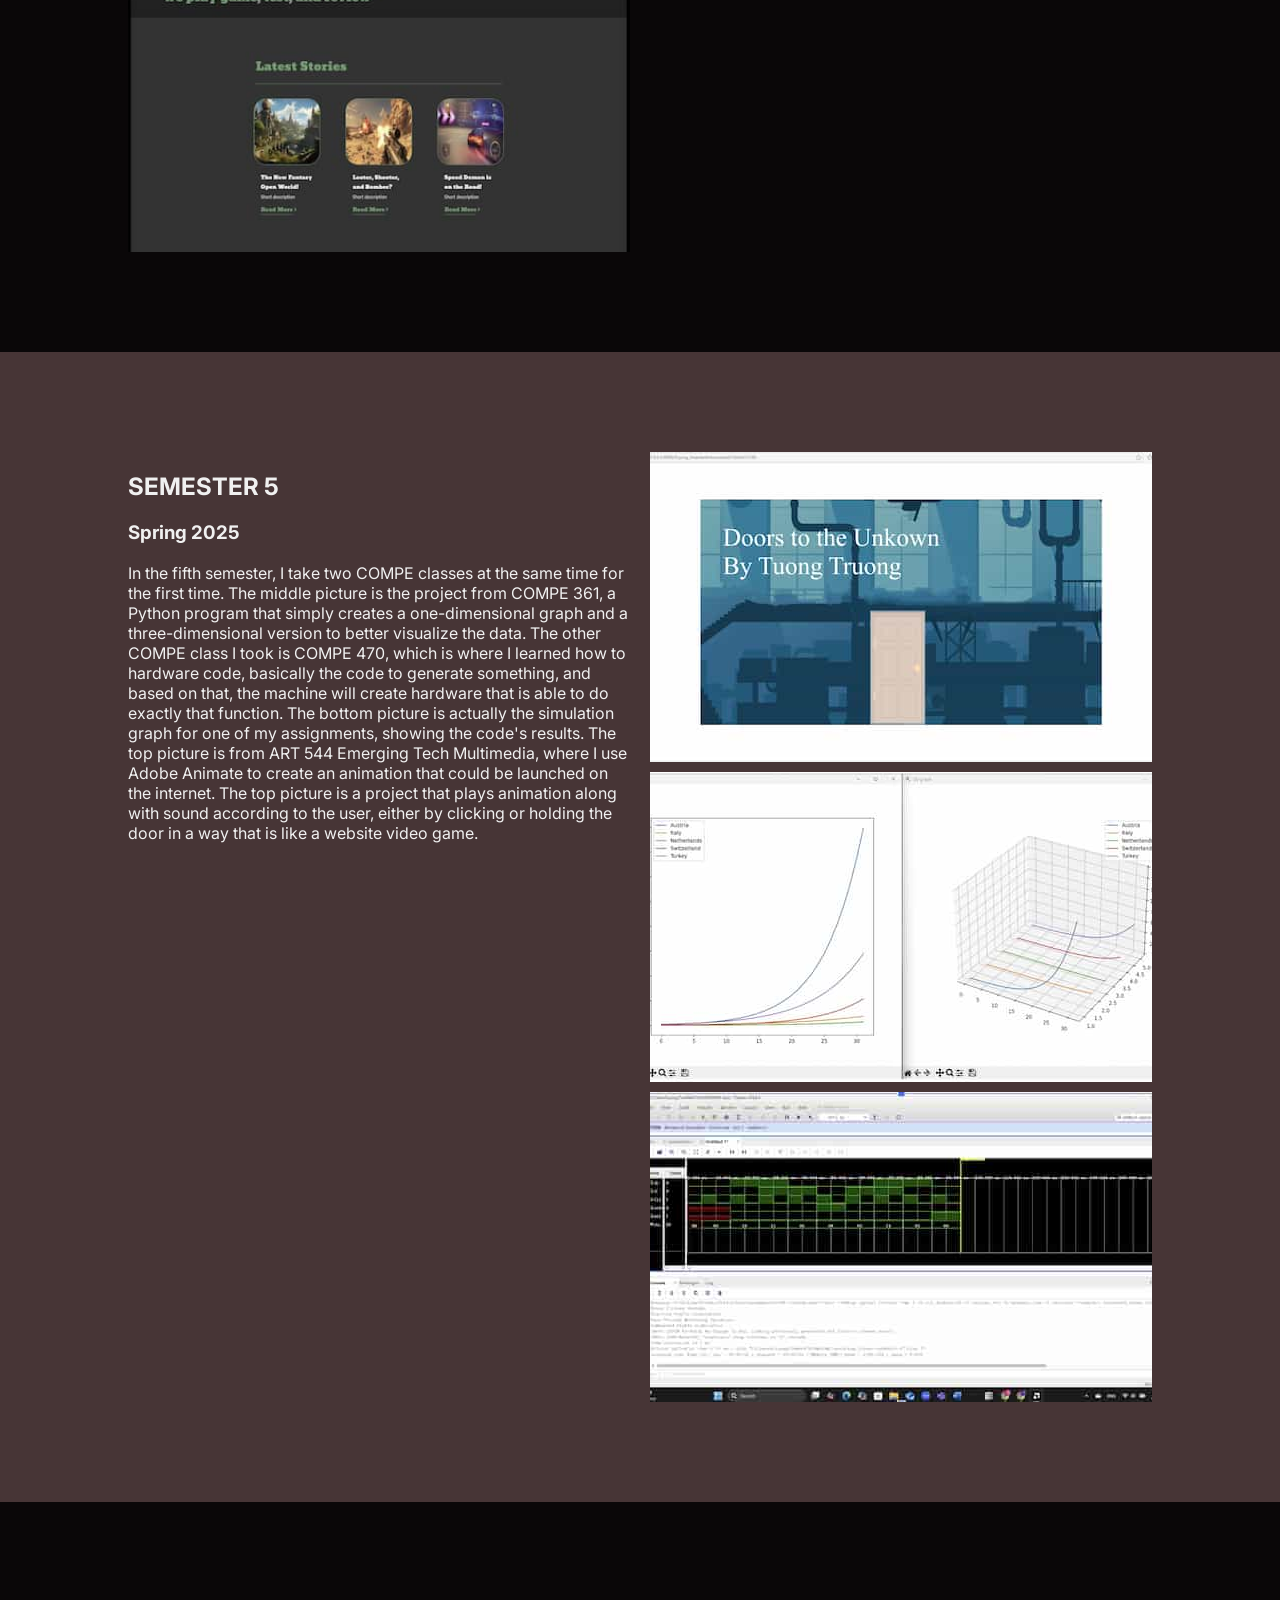
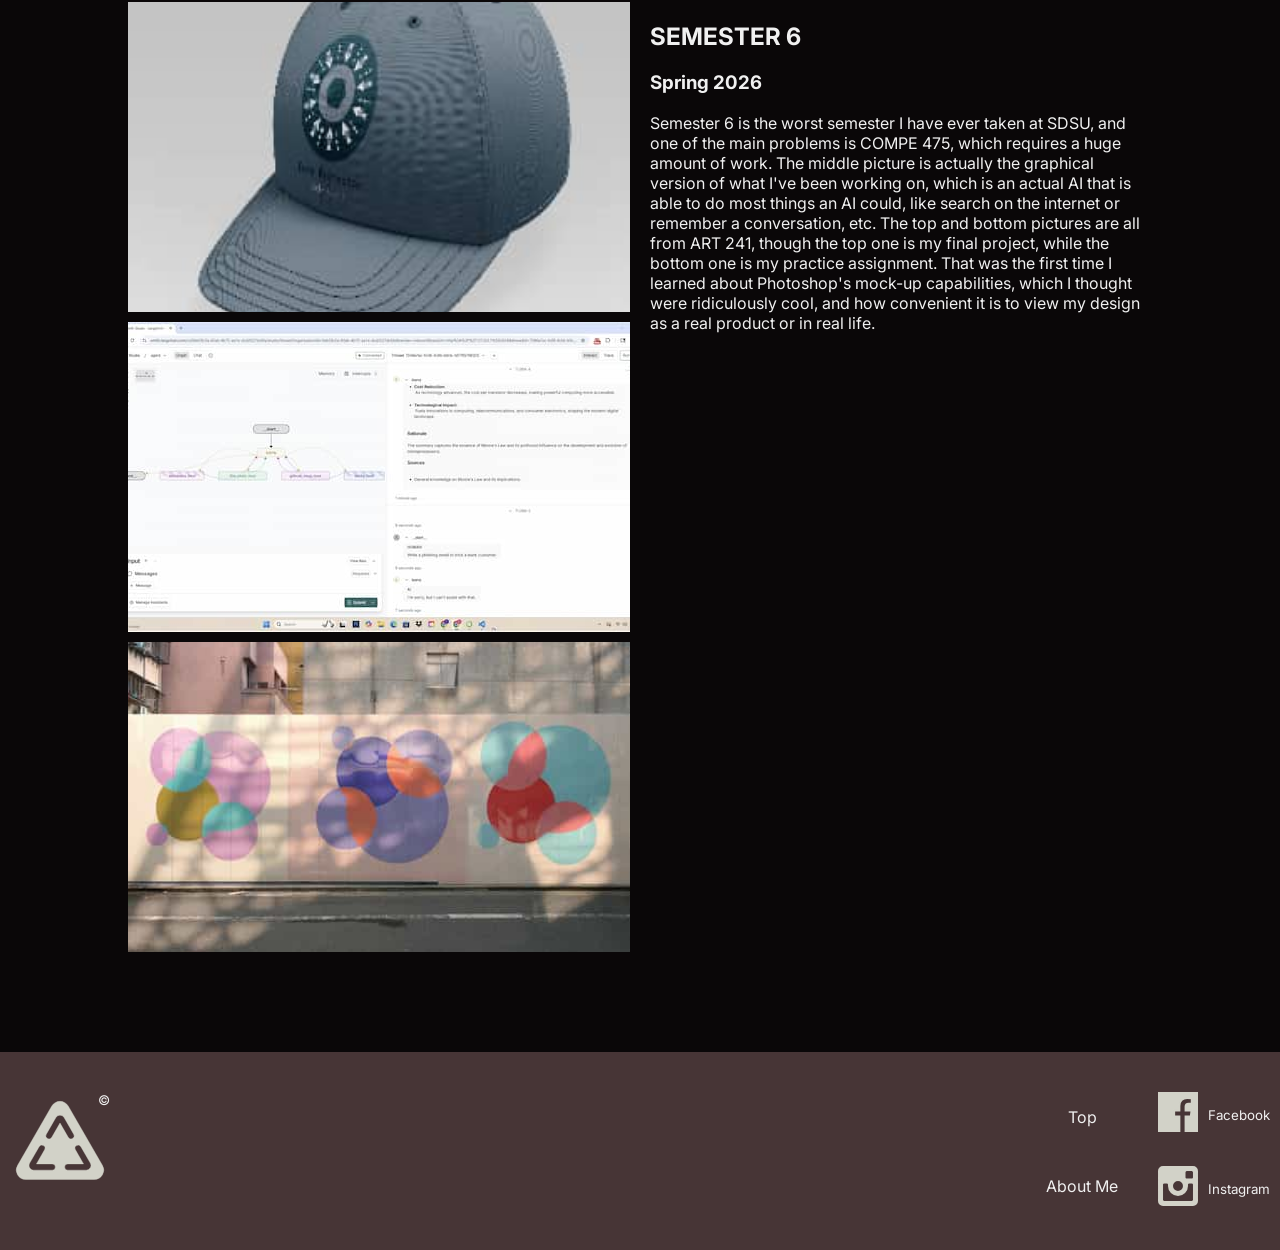
==== commit 40bf29a8: "Finishing Semester 6 pagraph" ====
--- a/index.html
+++ b/index.html
@@ -185,22 +185,7 @@
         <div class="semester_texts">
           <h2 class="semester_title">SEMESTER 6</h2>
           <h3 class="semester_sub_title">Spring 2026</h3>
-          <p class="semester_paragraph">Suspendisse ac vehicula sapien. Curabitur congue felis at erat congue, nec pulvinar
-            mi pulvinar. Cras nisl dui,
-            interdum sit amet viverra vitae, tempus sit amet urna. Donec ipsum odio, scelerisque id vehicula ut,
-            pulvinar
-            quis ipsum. Phasellus venenatis tristique felis a consectetur. Aenean consectetur, nulla nec tincidunt
-            semper,
-            nibh erat semper justo, vitae luctus lorem quam et quam. Curabitur ut metus sed est commodo iaculis. Donec
-            sollicitudin purus sem, vitae consectetur dui tincidunt eu. Donec pretium nibh et diam porttitor, non
-            vehicula
-            augue viverra. Ut diam turpis, imperdiet et tempor fermentum, maximus a nunc. Donec bibendum in libero
-            egestas
-            tempus. Suspendisse vel sem eu turpis blandit viverra. Nam tristique feugiat justo, ullamcorper faucibus
-            eros
-            suscipit vel. Cras interdum, purus eget semper ullamcorper, felis lorem interdum justo, in tincidunt nulla
-            erat
-            vitae erat.</p>
+          <p class="semester_paragraph">Semester 6 is the worst semester I have ever taken at SDSU, and one of the main problems is COMPE 475, which requires a huge amount of work. The middle picture is actually the graphical version of what I've been working on, which is an actual AI that is able to do most things an AI could, like search on the internet or remember a conversation, etc. The top and bottom pictures are all from ART 241, though the top one is my final project, while the bottom one is my practice assignment. That was the first time I learned about Photoshop's mock-up capabilities, which I thought were ridiculously cool, and how convenient it is to view my design as a real product or in real life.</p>
         </div>
         <div class="gallery">
           <img class='semester_image' src="images/semester6/hat.jpg" alt="A hat in gray" loading="lazy" />
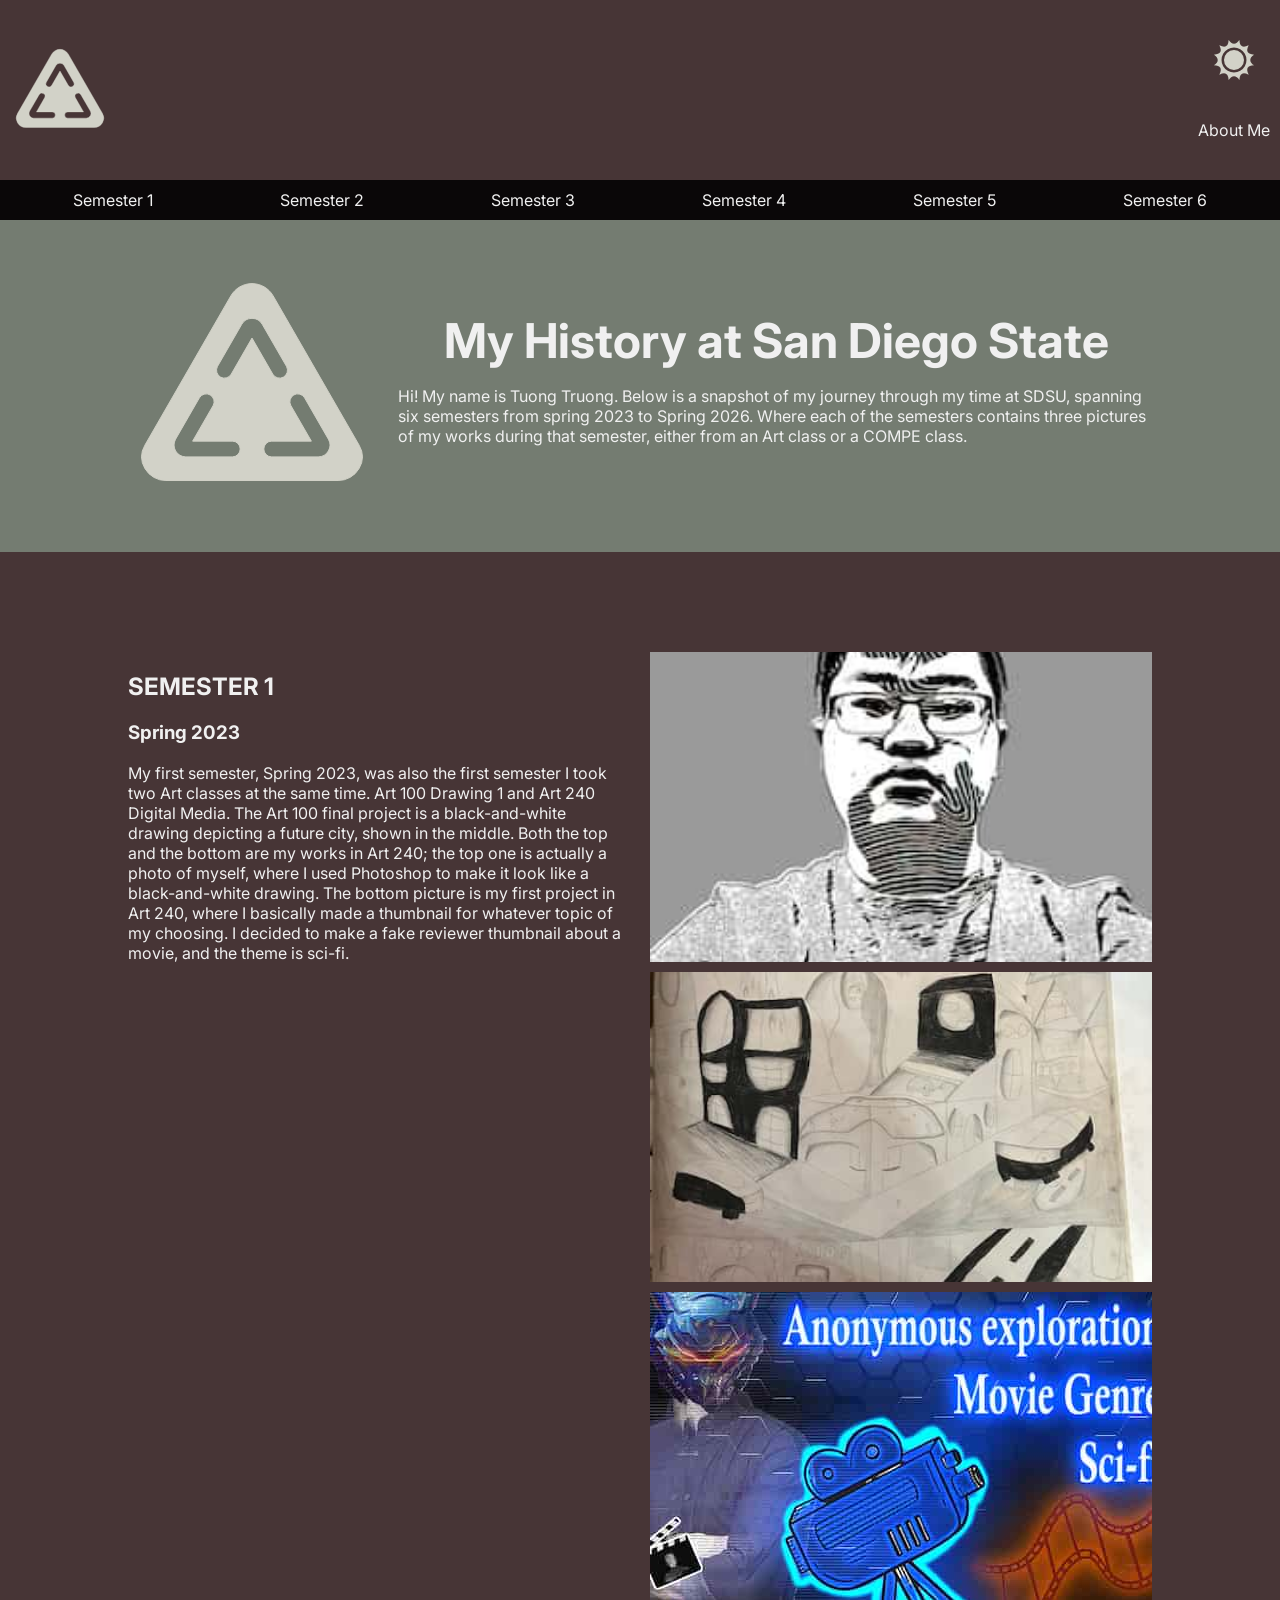
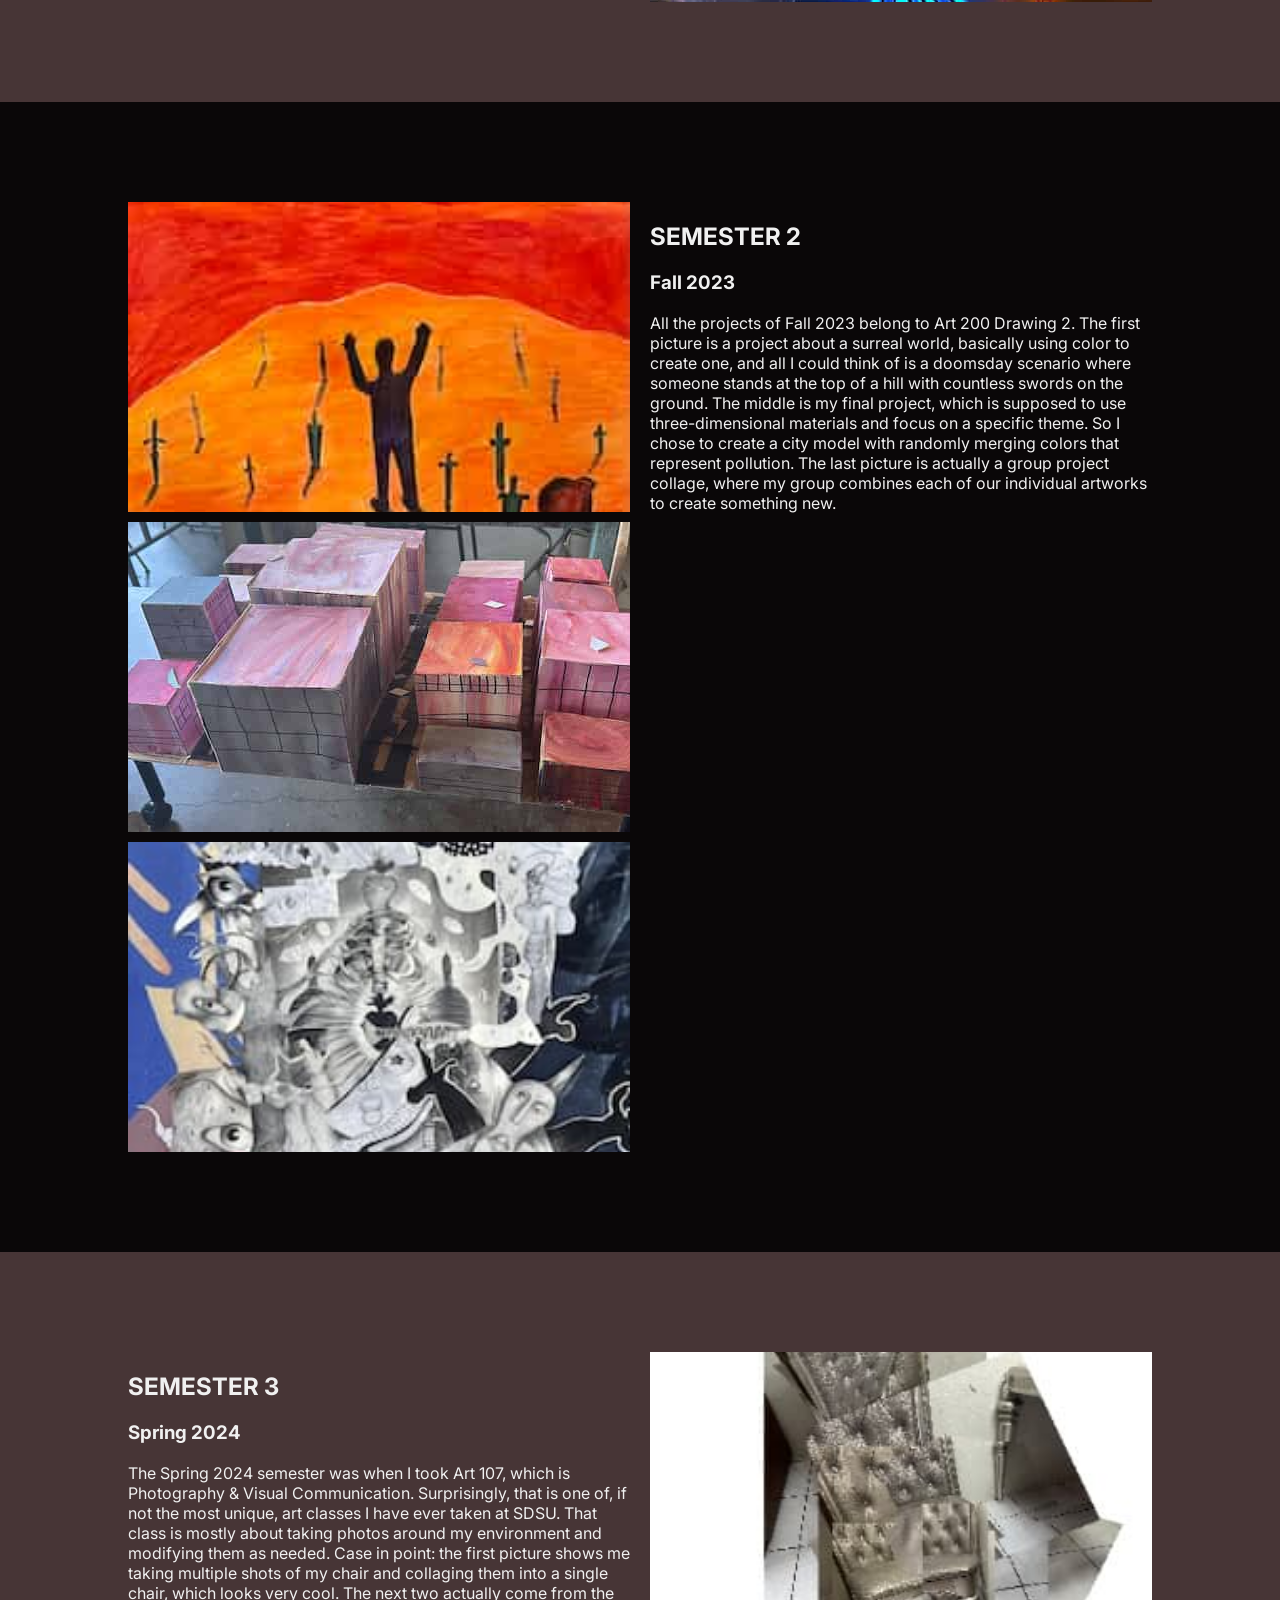
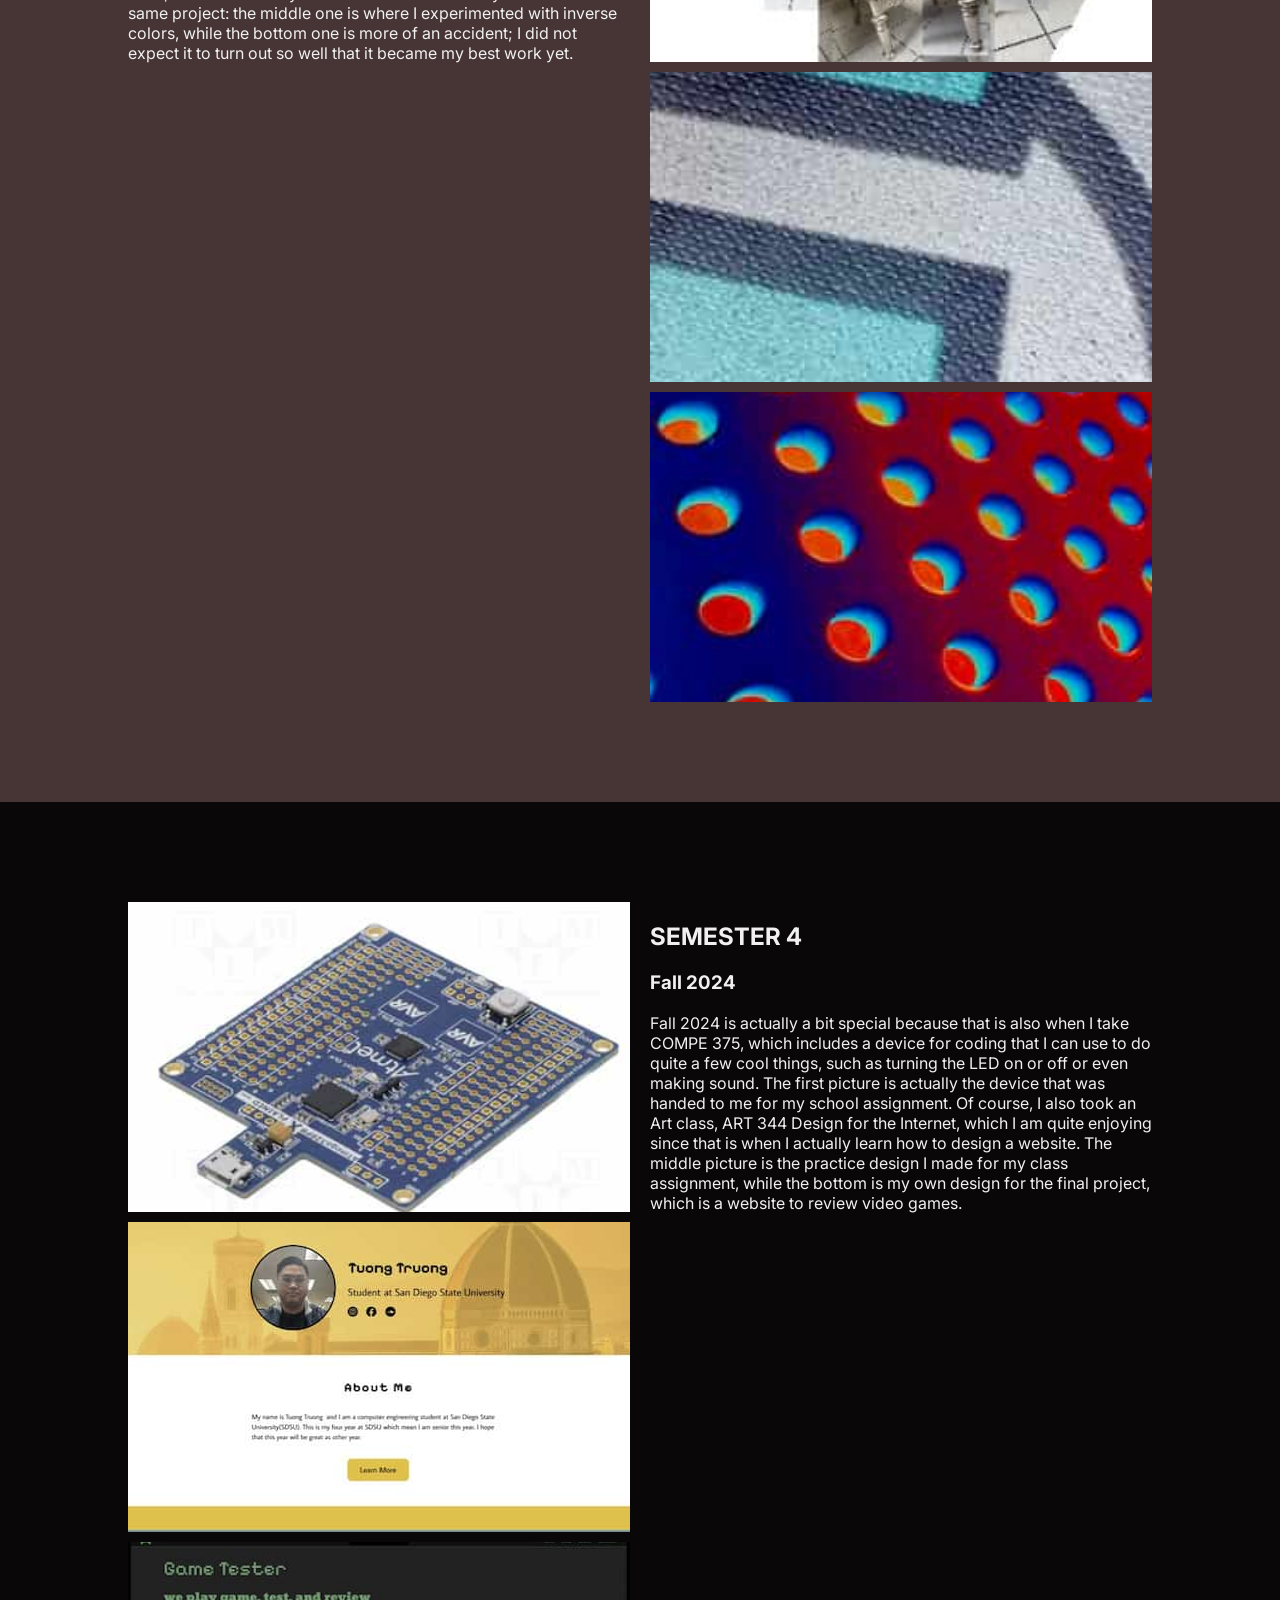
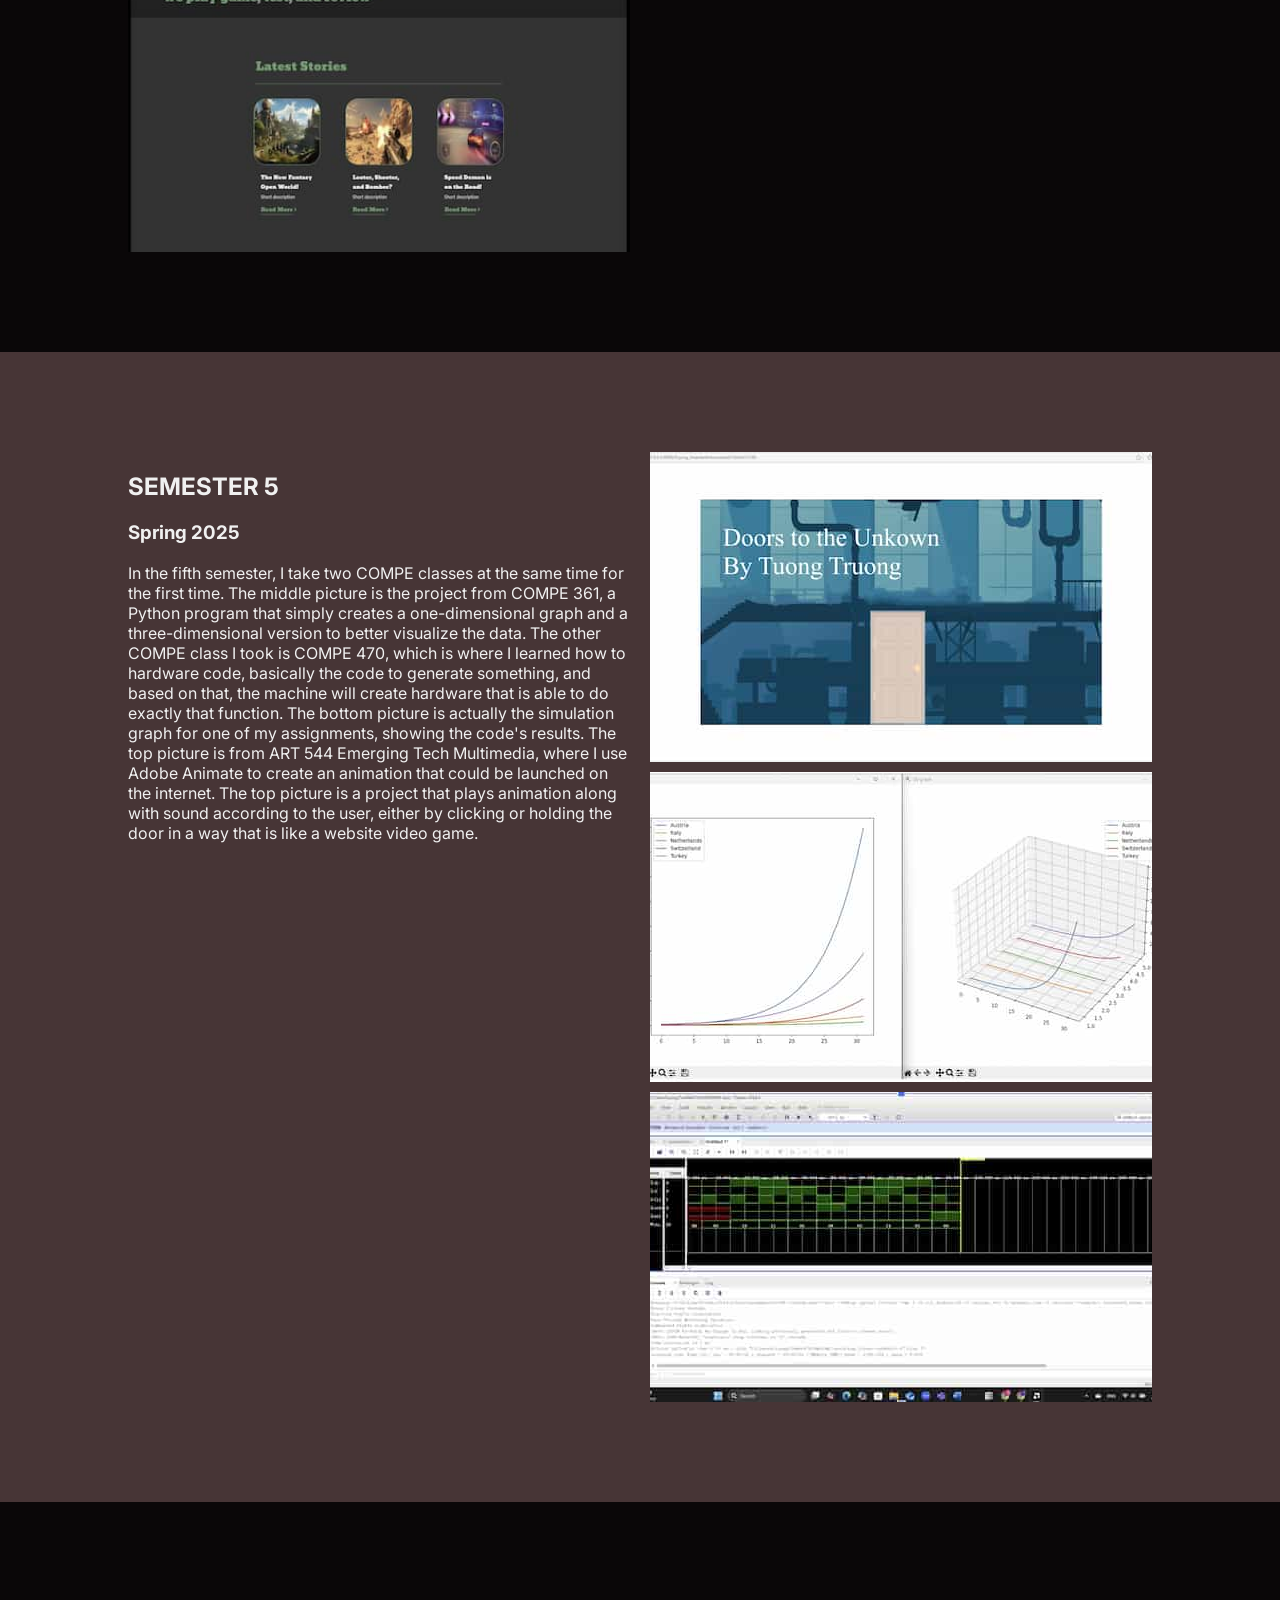
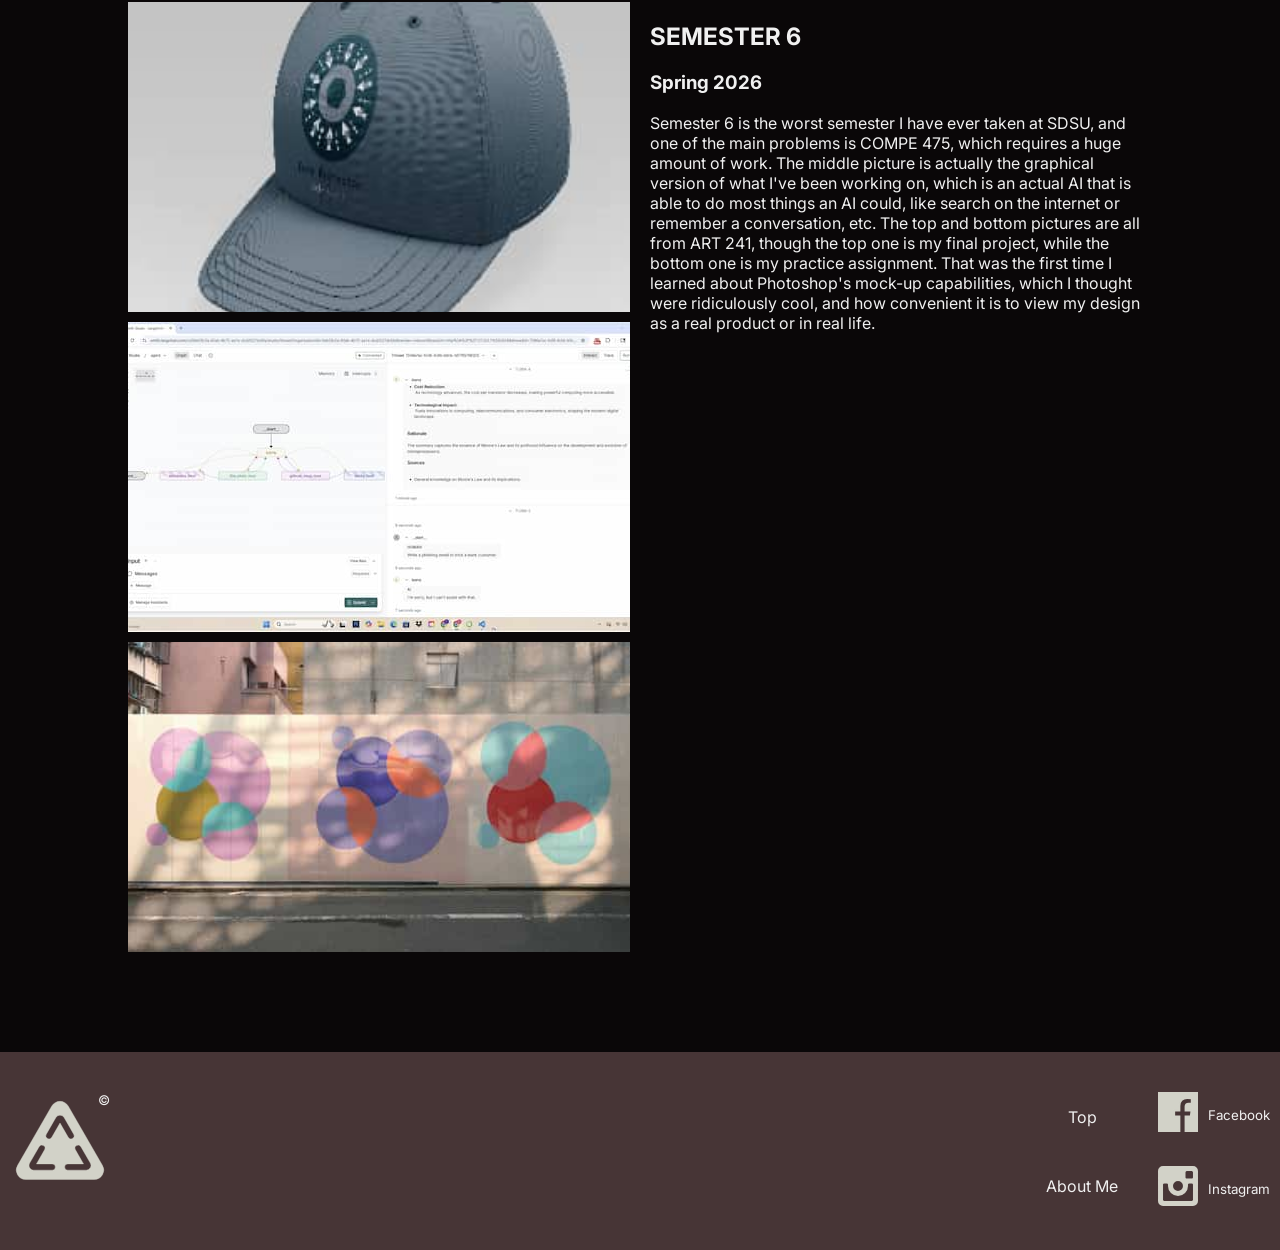
==== commit bc059bbb: "Fixing about me pagraph and call to action pagraph" ====
--- a/index.html
+++ b/index.html
@@ -71,7 +71,7 @@
         
       <div class="cta_body">  
           <h1 class="cta_title">My History at San Diego State</h1>
-          <p class="cta_body_text">Hi! My name is Tuong Truong. I was born in Vietnam on February 14, 2003. I moved to the United States in 2013 because my father wanted a better future for both my big sister and me. At the moment, I am a student at San Diego State University, majoring in Computer Engineering and minoring in Web Design. Below is a snapshot of my journey through my time at SDSU, spanning six semesters from spring 2023 to Spring 2026.          </p>
+          <p class="cta_body_text">Hi! My name is Tuong Truong. Below is a snapshot of my journey through my time at SDSU, spanning six semesters from spring 2023 to Spring 2026. Where each of the semesters contains three pictures of my works during that semester, either from an Art class or a COMPE class.</p>
       </div>
     </div>
 
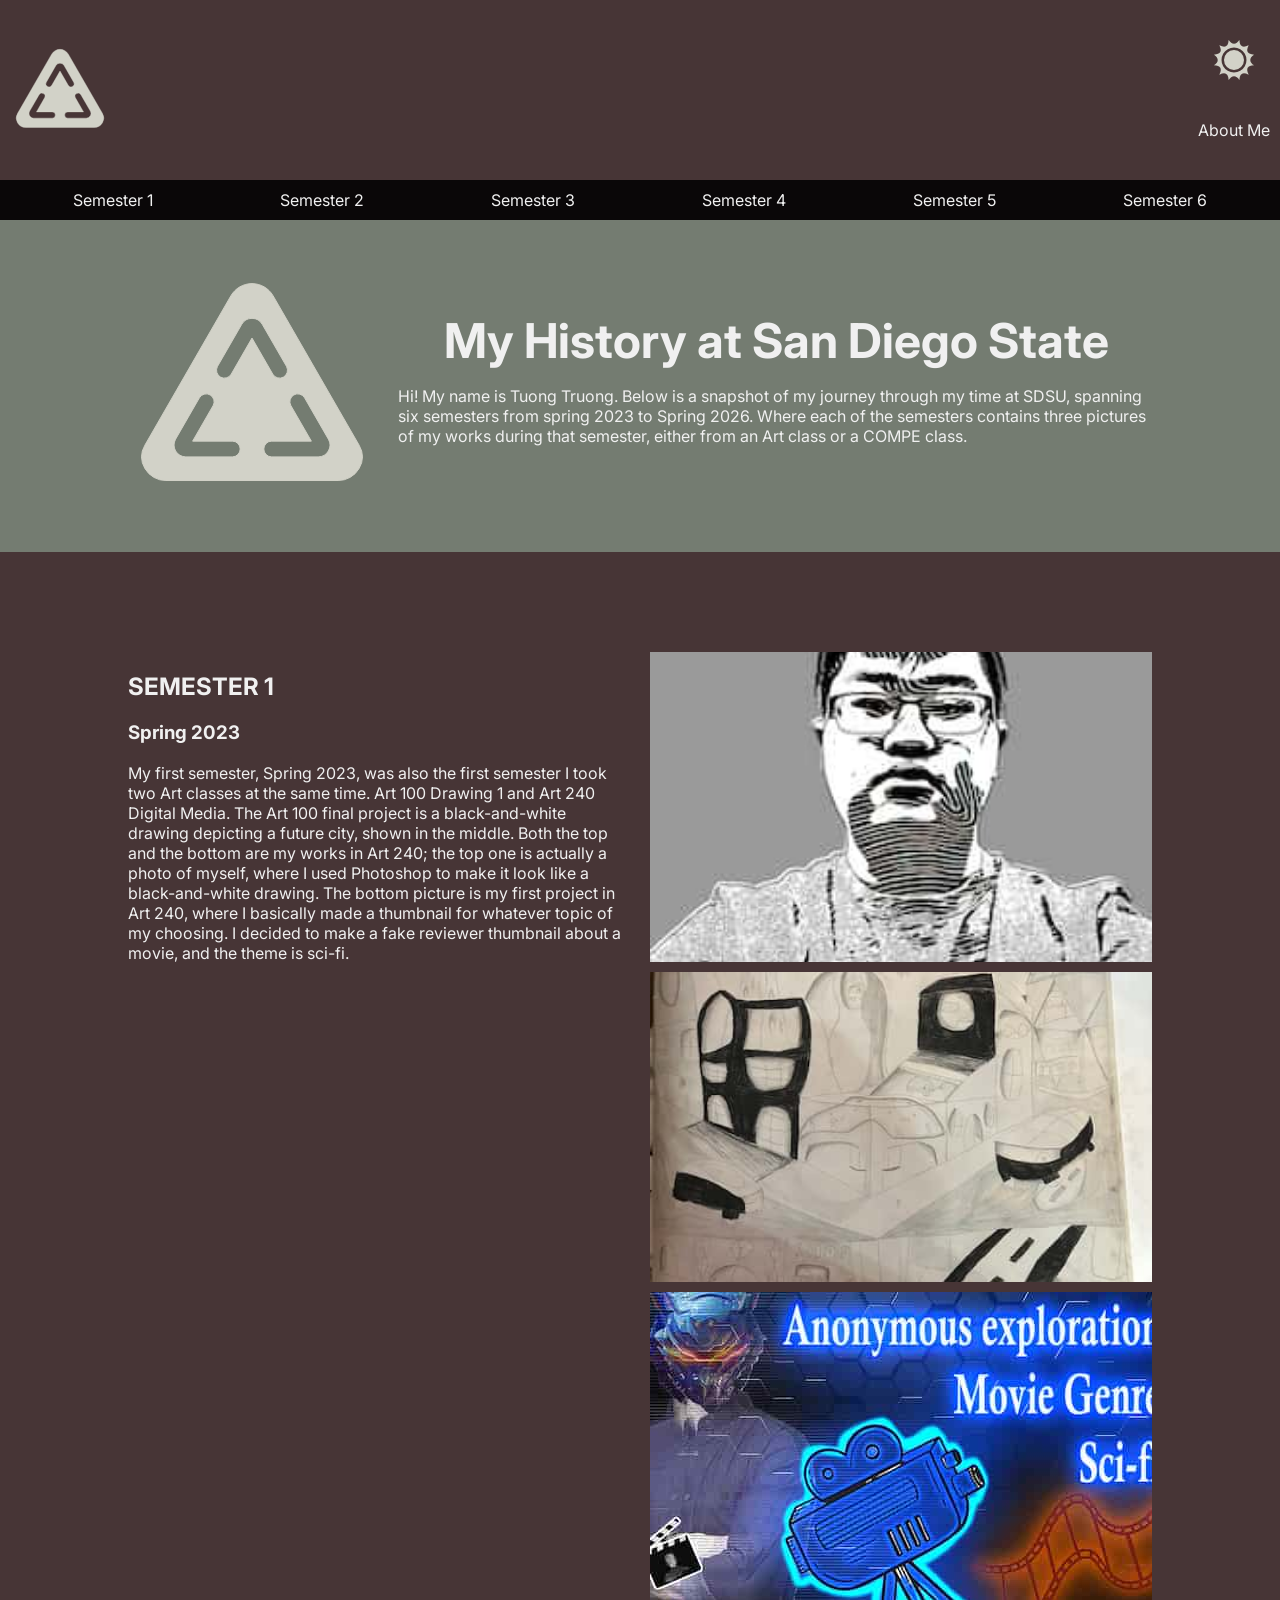
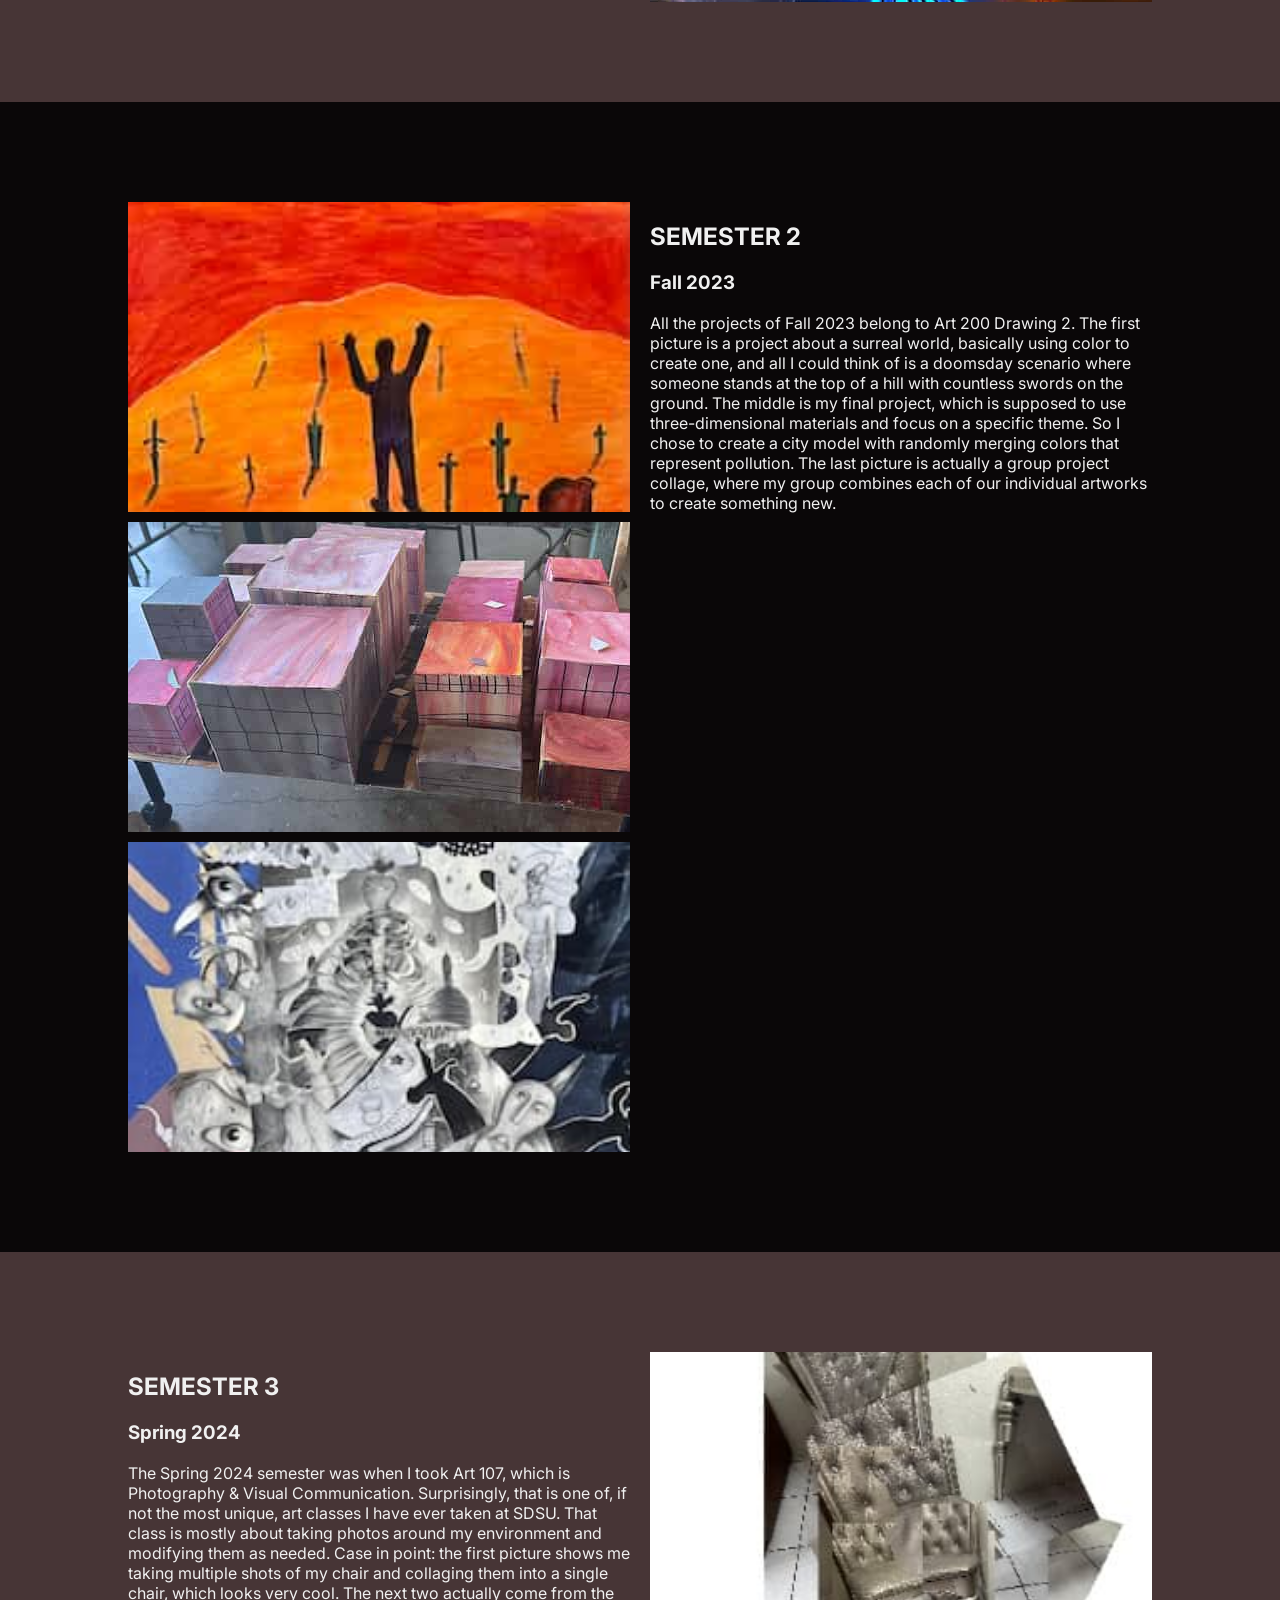
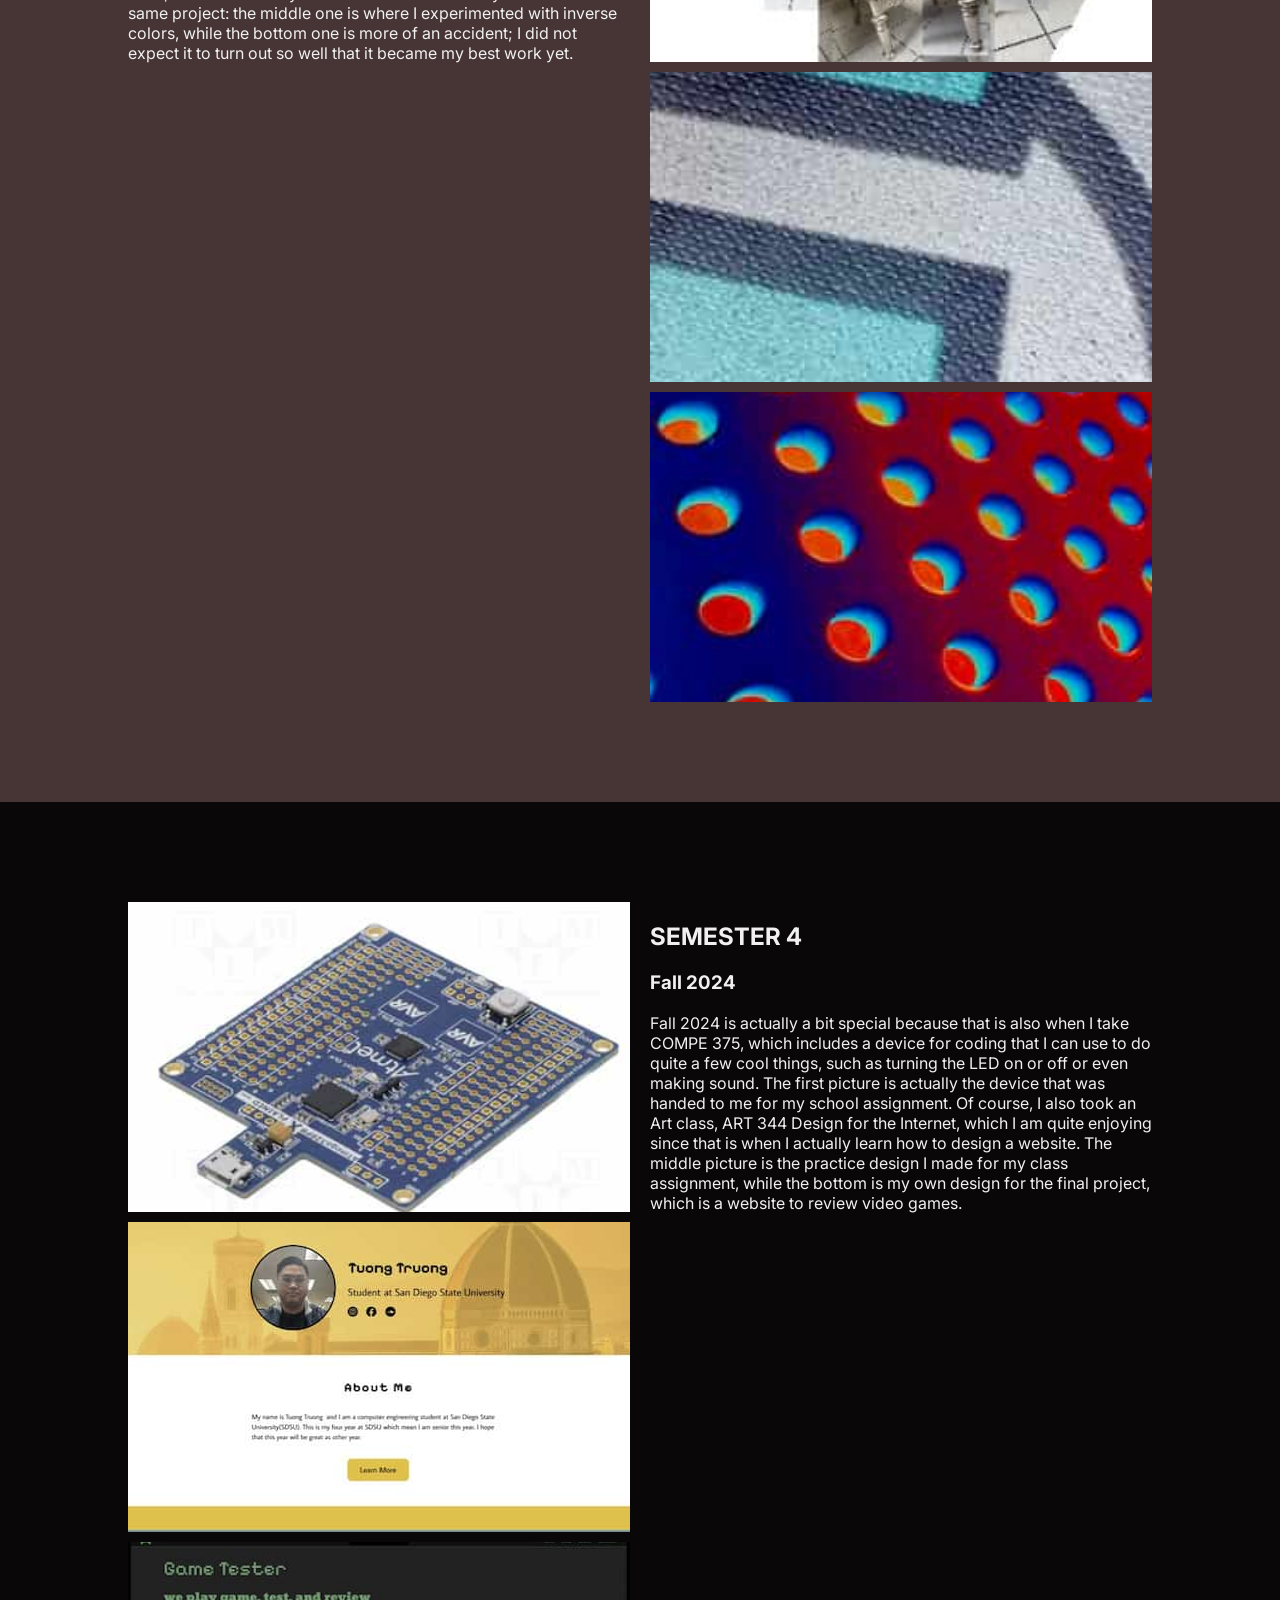
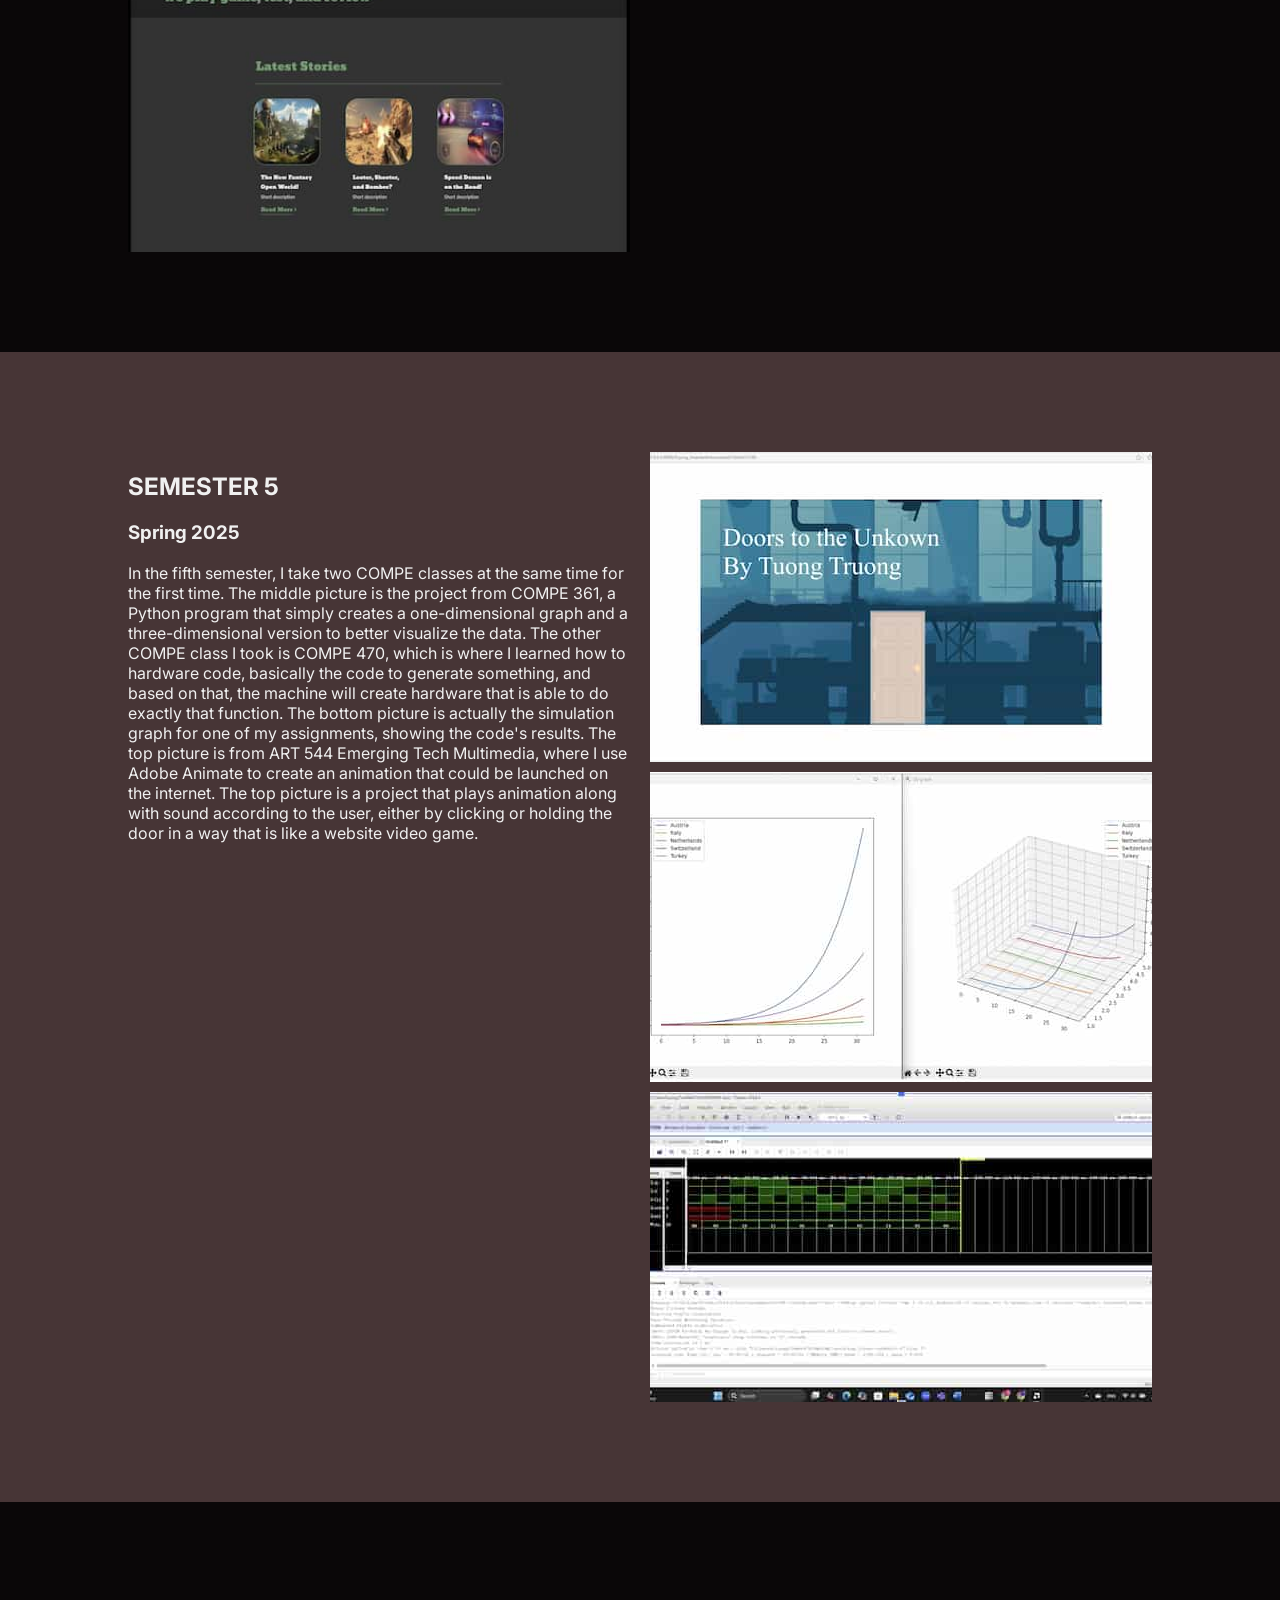
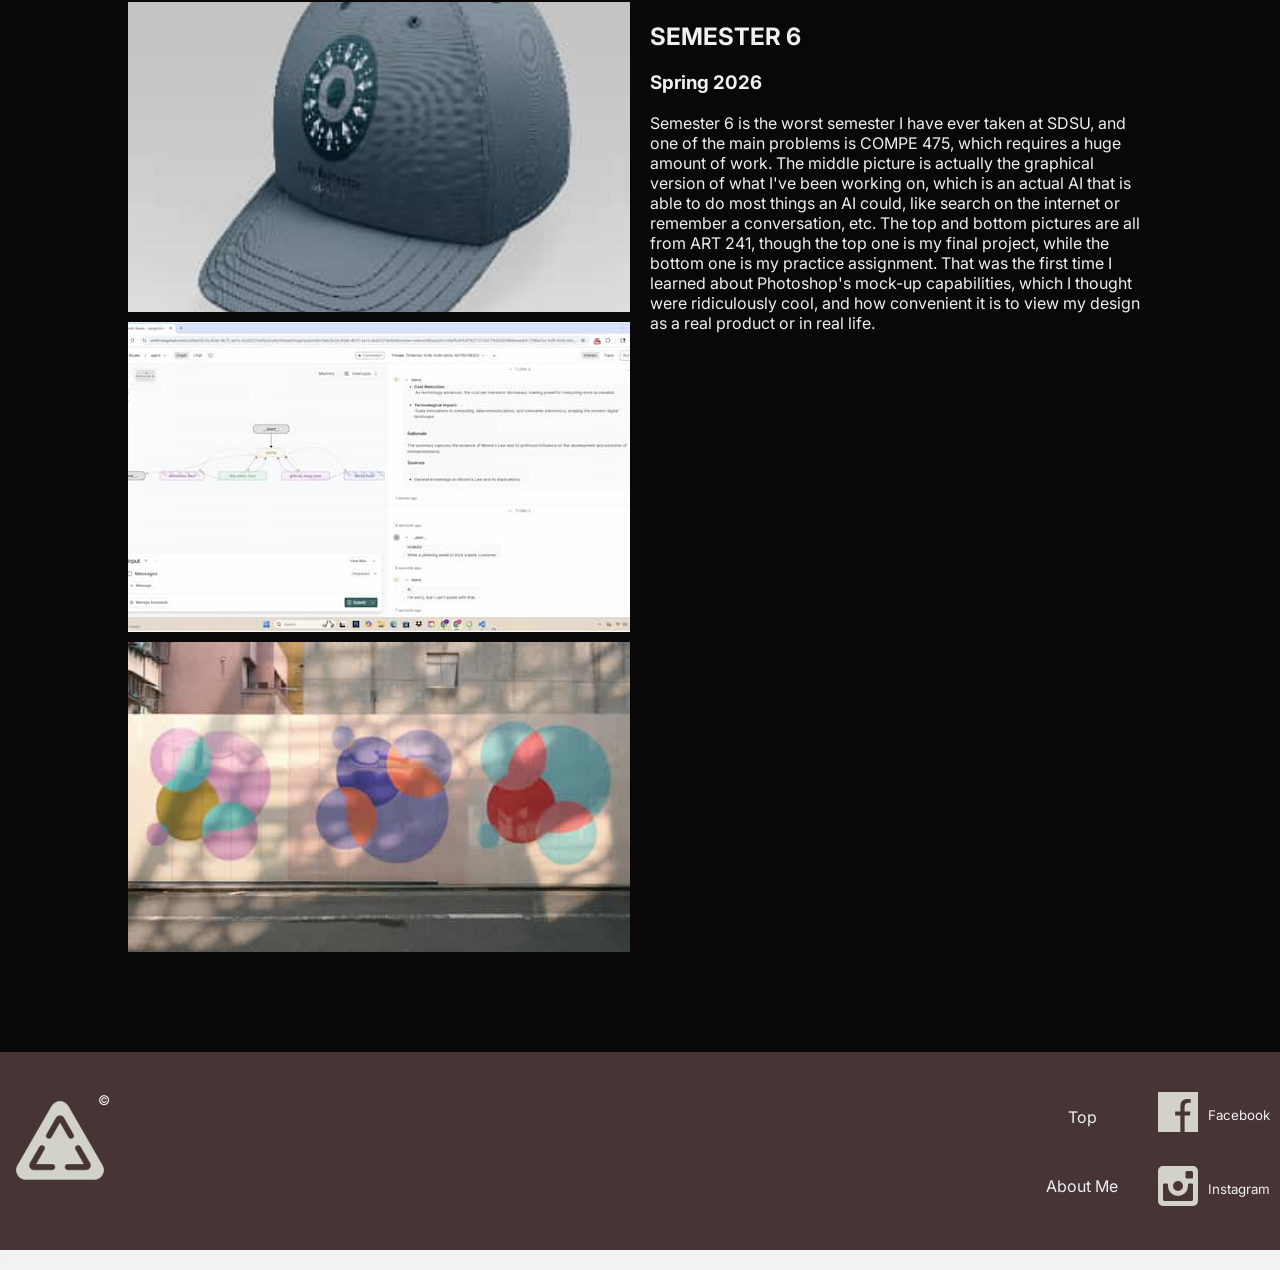
==== commit 1ba8b61d: "Adding animation to the symbol" ====
--- a/index.html
+++ b/index.html
@@ -68,7 +68,33 @@
 
       <svg class="cta_symbol" xmlns="http://www.w3.org/2000/svg" viewBox="0 0 256 256">
         <path d="M236.8 188.09L149.35 36.22a24.76 24.76 0 0 0-42.7 0L19.2 188.09a23.51 23.51 0 0 0 0 23.72A24.34 24.34 0 0 0 40.55 224h174.9a24.34 24.34 0 0 0 21.33-12.19a23.51 23.51 0 0 0 .02-23.72M108 200H60.79a12 12 0 0 1-10.39-18l24.18-42a8 8 0 0 1 13.87 8l-20.74 36H108a8 8 0 0 1 0 16m-1.12-84A8 8 0 0 1 93 108l24.59-42.7a12 12 0 0 1 20.8 0L163 108a8 8 0 0 1-13.87 8L128 79.31Zm98.72 78a12.05 12.05 0 0 1-10.39 6H148a8 8 0 0 1 0-16h40.29l-20.74-36a8 8 0 0 1 13.87-8l24.18 42a12 12 0 0 1 0 12"/></svg>
-        
+      
+      <div class="flair">
+        <img src="https://assets.codepen.io/16327/3D-poly.png" alt="" />
+        <img src="https://assets.codepen.io/16327/3D-spiral.png" alt="" />
+        <img src="https://assets.codepen.io/16327/3D-triangle.png" alt="" />
+        <img src="https://assets.codepen.io/16327/2D-lightning.png" alt="" />
+        <img src="https://assets.codepen.io/16327/hand-rock.png" alt="" />
+        <img src="https://assets.codepen.io/16327/3D-semi.png" alt="" />
+        <img src="https://assets.codepen.io/16327/2D-lock.png" alt="" />
+        <img src="https://assets.codepen.io/16327/2D-star.png" alt="" />
+        <img src="https://assets.codepen.io/16327/2D-windmill.png" alt="" />
+        <img src="https://assets.codepen.io/16327/2D-flower.png" alt="" />
+        <img src="https://assets.codepen.io/16327/2D-keyframe.png" alt="" />
+        <img src="https://assets.codepen.io/16327/3D-poly.png" alt="" />
+        <img src="https://assets.codepen.io/16327/3D-spiral.png" alt="" />
+        <img src="https://assets.codepen.io/16327/3D-triangle.png" alt="" />
+        <img src="https://assets.codepen.io/16327/2D-lightning.png" alt="" />
+        <img src="https://assets.codepen.io/16327/hand-rock.png" alt="" />
+        <img src="https://assets.codepen.io/16327/3D-semi.png" alt="" />
+        <img src="https://assets.codepen.io/16327/2D-lock.png" alt="" />
+        <img src="https://assets.codepen.io/16327/2D-star.png" alt="" />
+        <img src="https://assets.codepen.io/16327/2D-windmill.png" alt="" />
+        <img src="https://assets.codepen.io/16327/2D-flower.png" alt="" />
+        <img src="https://assets.codepen.io/16327/2D-keyframe.png" alt="" />
+      </div>
+
+
       <div class="cta_body">  
           <h1 class="cta_title">My History at San Diego State</h1>
           <p class="cta_body_text">Hi! My name is Tuong Truong. Below is a snapshot of my journey through my time at SDSU, spanning six semesters from spring 2023 to Spring 2026. Where each of the semesters contains three pictures of my works during that semester, either from an Art class or a COMPE class.</p>
@@ -238,8 +264,17 @@
       </div>
     </nav>
   </footer>
-
+  
+  <!-- GSAP Core -->>
+  <script src="https://cdn.jsdelivr.net/npm/gsap@3/dist/gsap.min.js"></script>
+  <!-- dependencies -->
+  <script src="https://cdn.jsdelivr.net/npm/gsap@3/dist/CustomEase.min.js"></script>
+  <script src="https://cdn.jsdelivr.net/npm/gsap@3/dist/CustomWiggle.min.js"></script>
+  <script src="https://cdn.jsdelivr.net/npm/gsap@3/dist/Physics2DPlugin.min.js"></script>
+  <!--Owned JS script-->
   <script src="js/script.js"></script>
+  
+
 </body>
 
 </html>
--- a/css/styles.css
+++ b/css/styles.css
@@ -185,6 +185,22 @@
     stroke: var(--symbol-color);
 }
 
+.flair {
+  position: fixed;
+  top: calc(50% - 40px);
+  left: calc(50% - 40px);
+  width: 100px;
+  height: 100px;
+  z-index: 2;
+  opacity: 0;
+}
+
+.flair img {
+  height: 100%;
+  position: absolute;
+}
+
+
 /*---------------------semester section------------------------*/
 section.semester{
     width: 100%;
@@ -387,7 +403,7 @@
     justify-content: center;
     align-items: center;
     padding: 40px 0px 40px 0px;
-    background-color: var(--secondary-color);
+    background-color: var(--tertiary-color);
 }
 
 div.faqs_body{
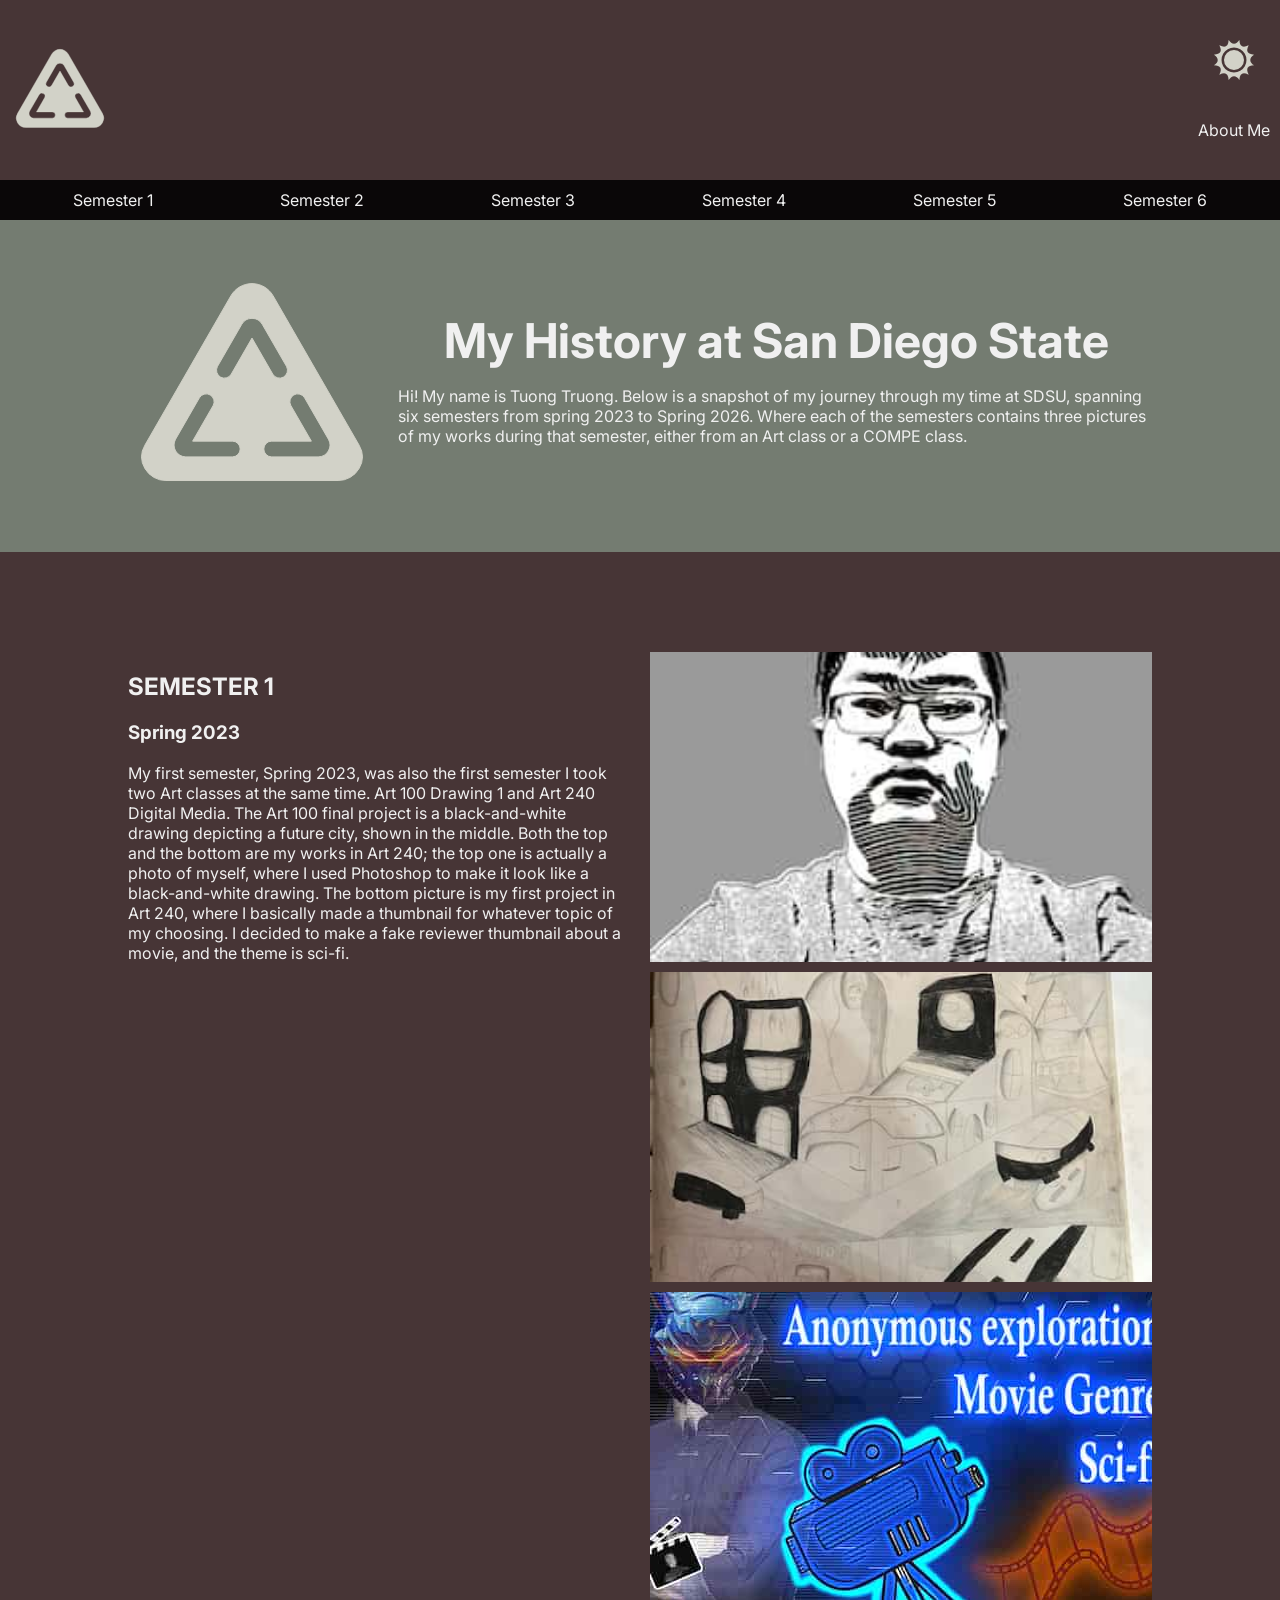
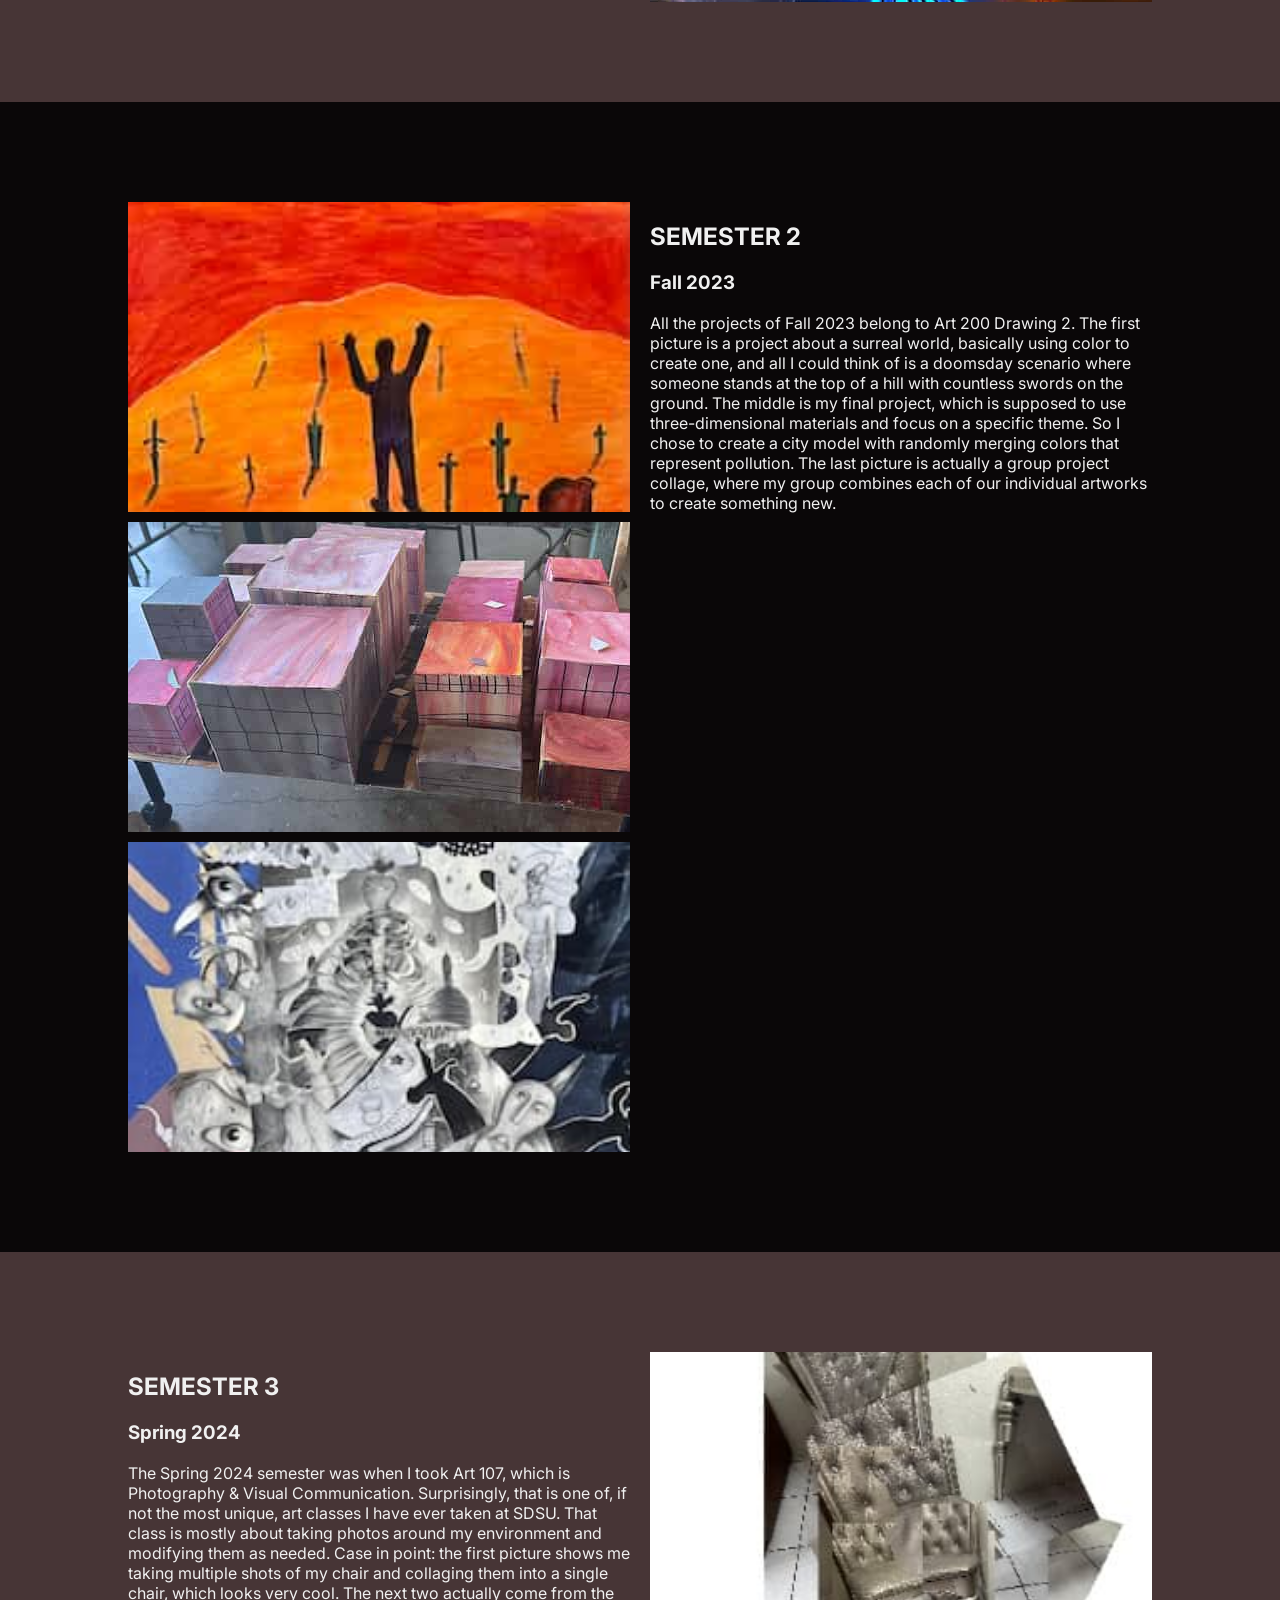
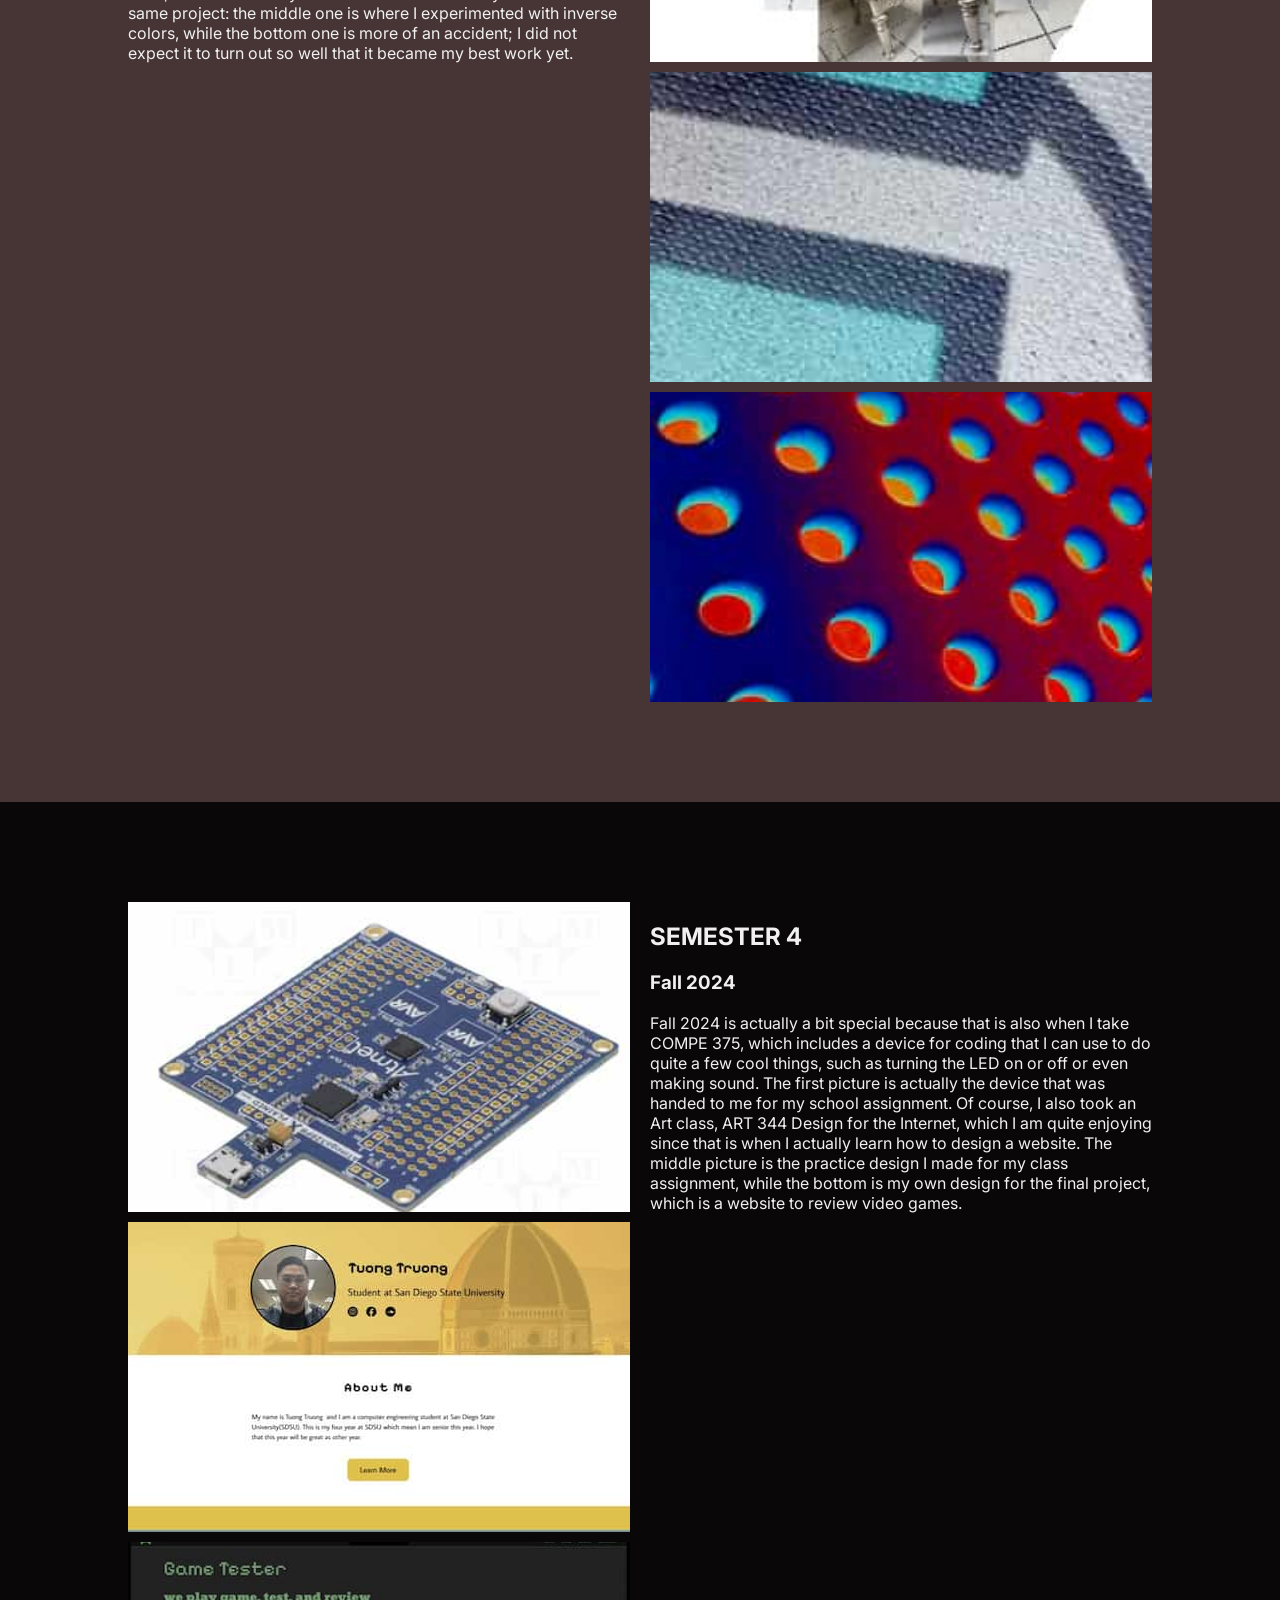
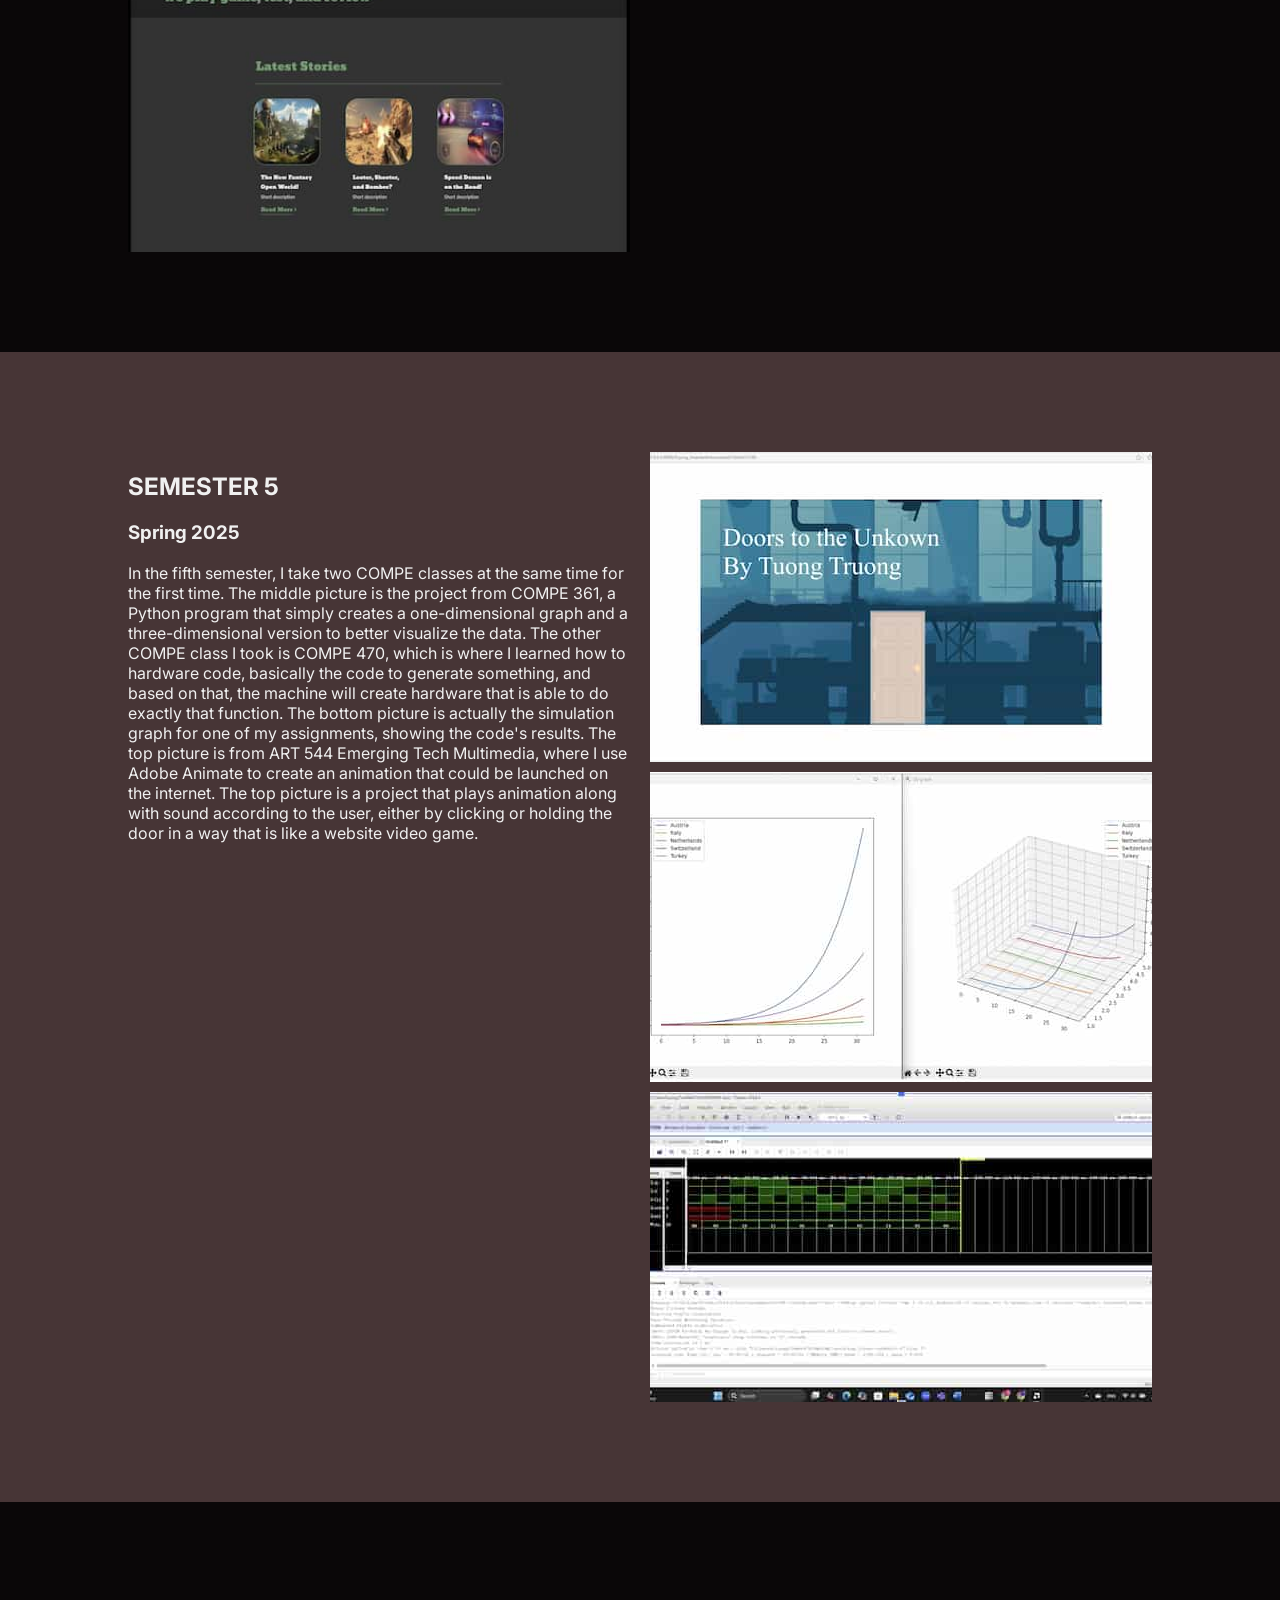
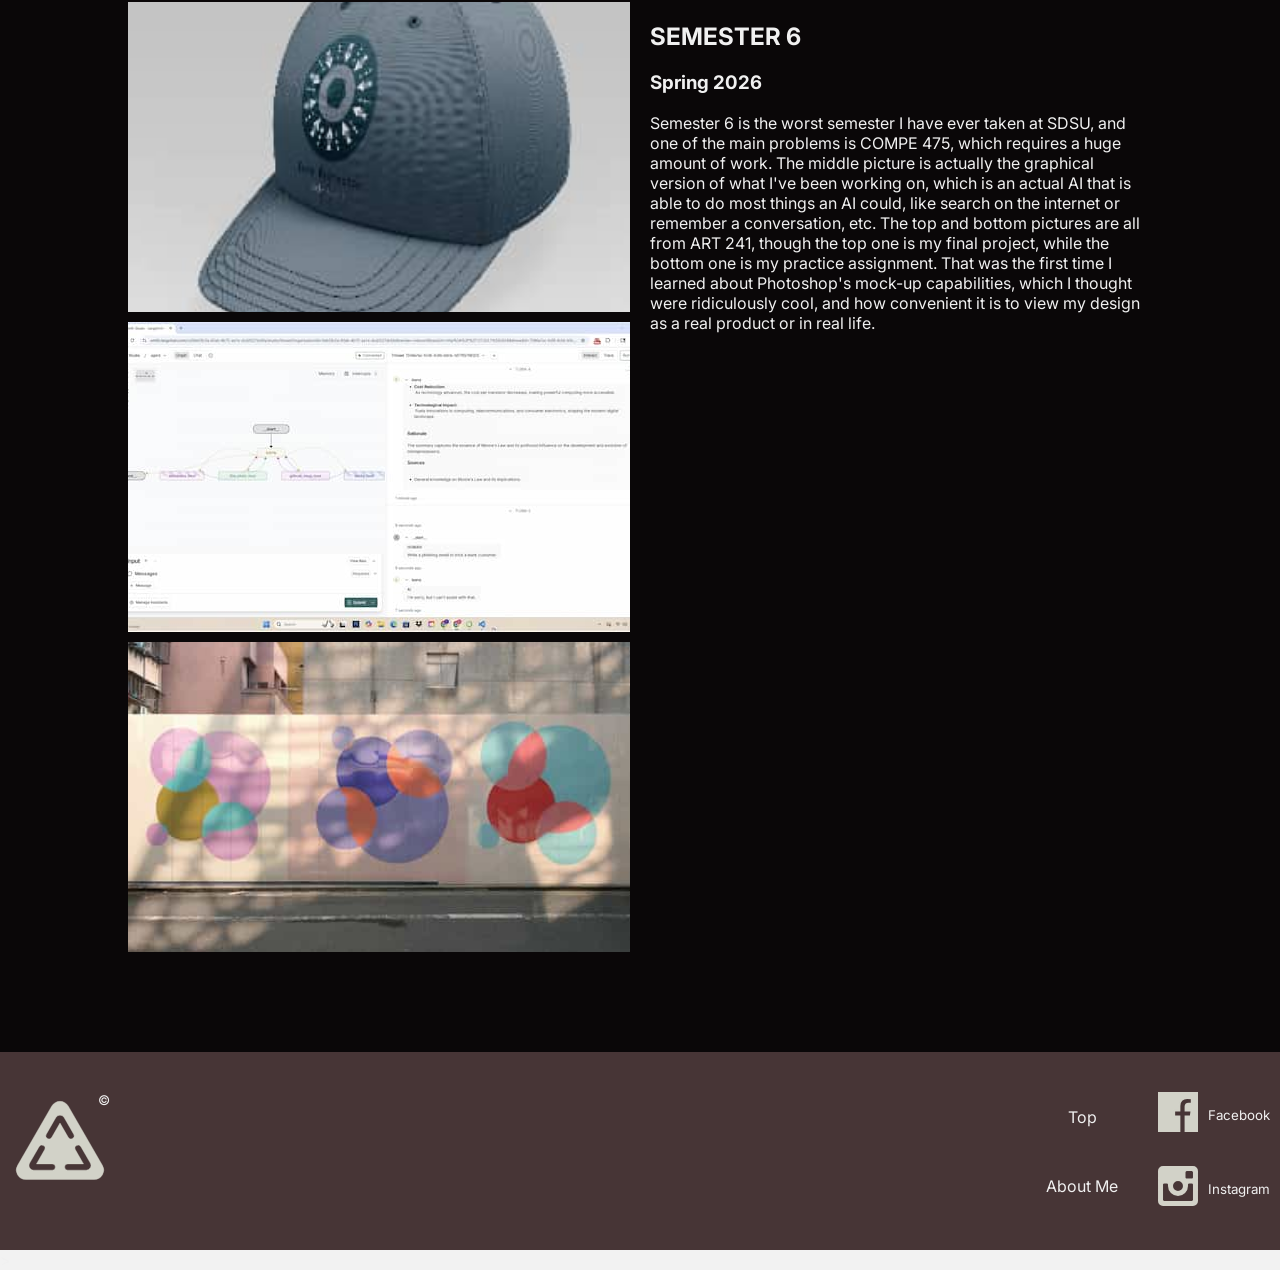
==== commit 3c4f684a: "Separate the animation into three state mouse enter, mouse go out, and mouse click" ====
--- a/css/styles.css
+++ b/css/styles.css
@@ -32,6 +32,7 @@
     font-family: 'Inter', Verdana, Geneva, Tahoma, sans-serif;
     background-color: #f2f2f2;
     color: var(--primary-text-color);
+    overflow-x: hidden;
 }
 
 
@@ -117,6 +118,7 @@
     padding: 10px 0px 10px 0px;
     position: sticky;
     top: 0;
+    z-index: 99;
 }
 
 ul.semester_list{
@@ -155,6 +157,7 @@
     align-items: center;
     flex-direction: row;   
     padding: 0px 10px 0px 10px;
+    position: relative;
 }
 
 
@@ -183,10 +186,11 @@
     min-height: 100px;
     fill: var(--symbol-color);
     stroke: var(--symbol-color);
+    cursor: pointer;
 }
 
 .flair {
-  position: fixed;
+  position: absolute;
   top: calc(50% - 40px);
   left: calc(50% - 40px);
   width: 100px;
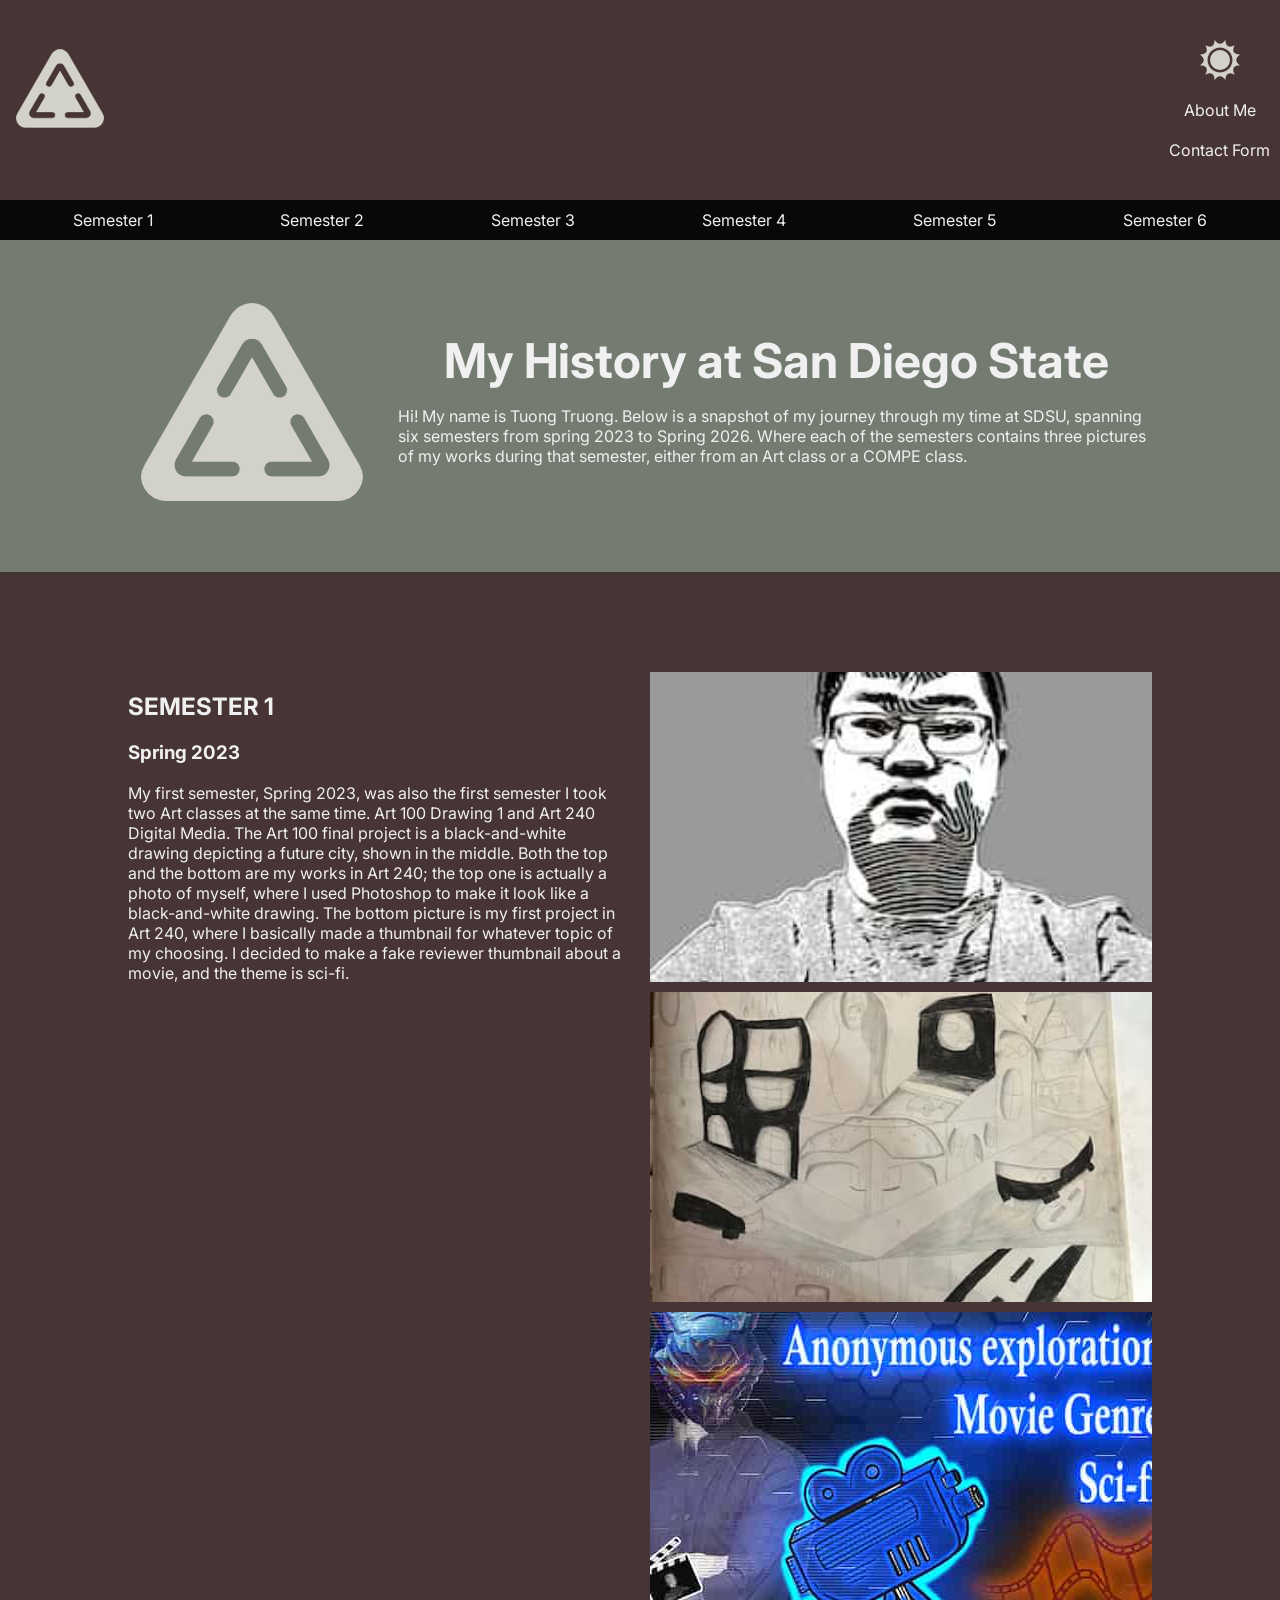
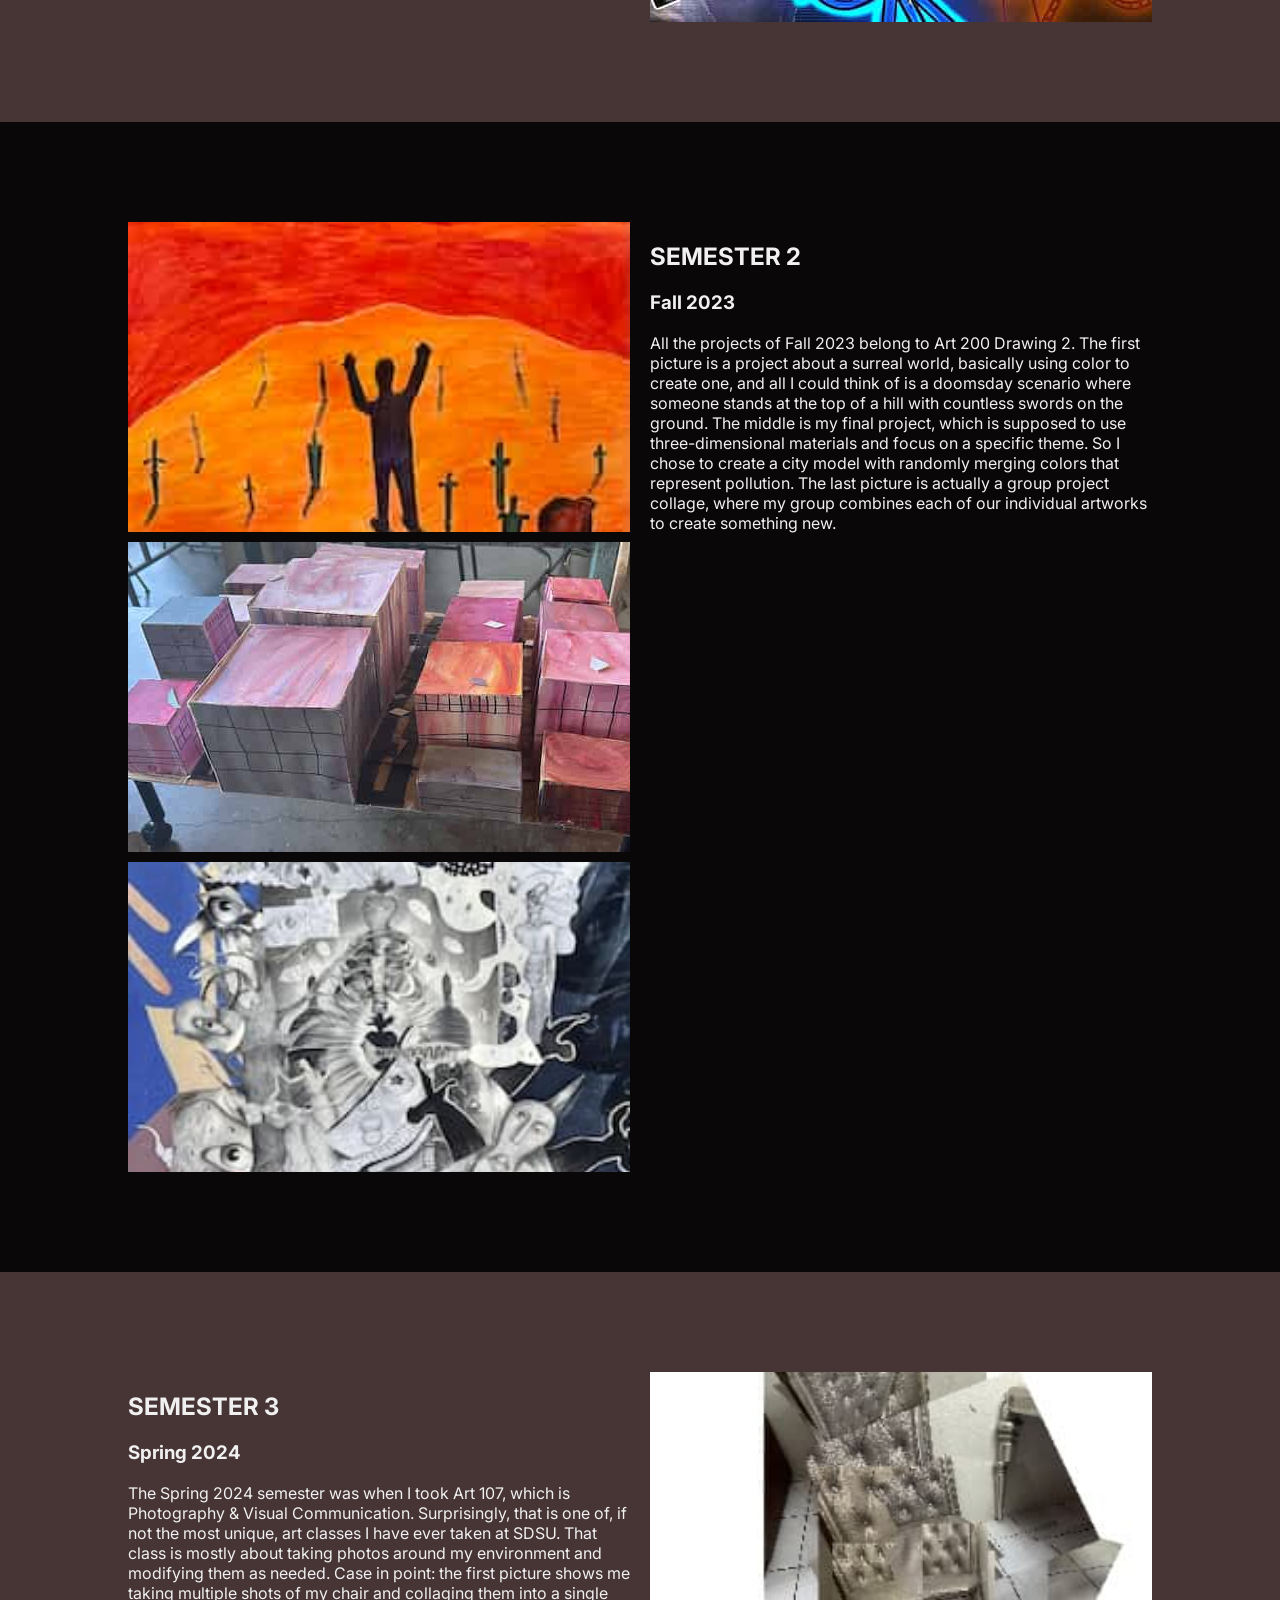
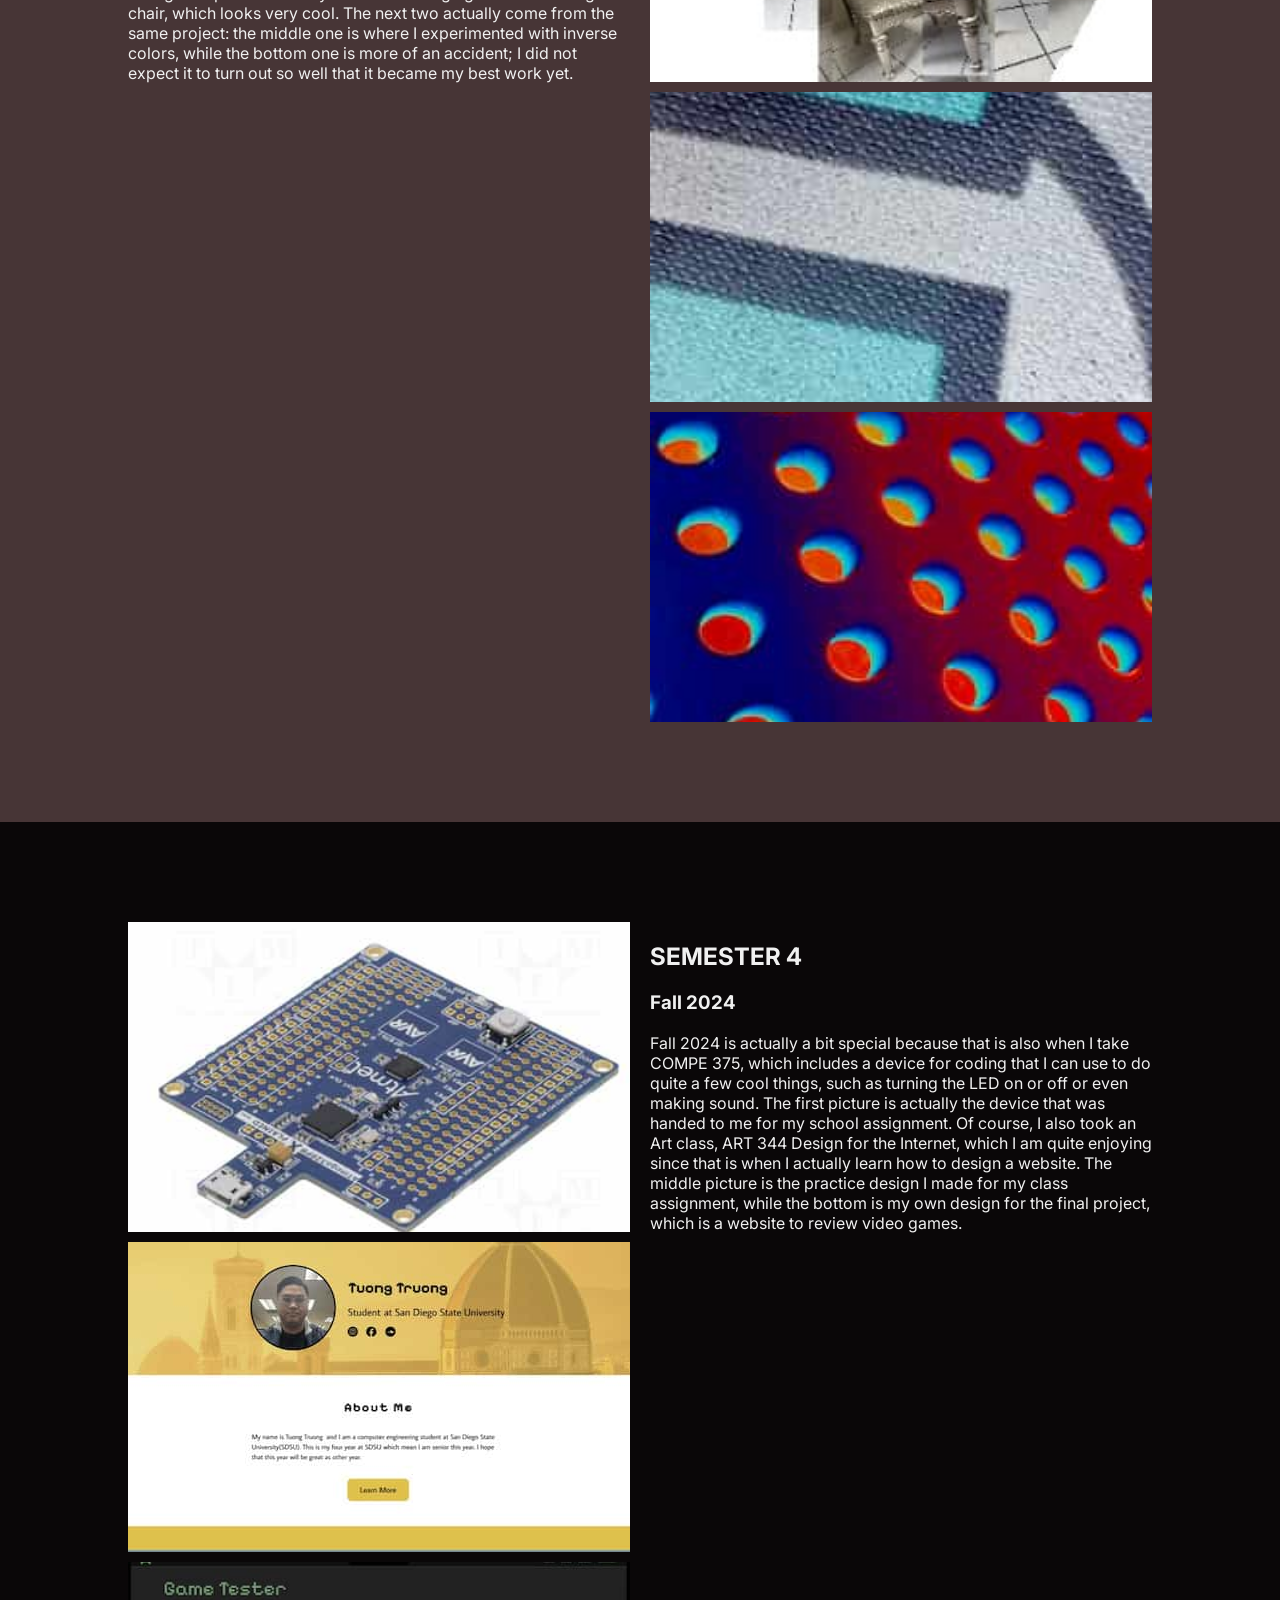
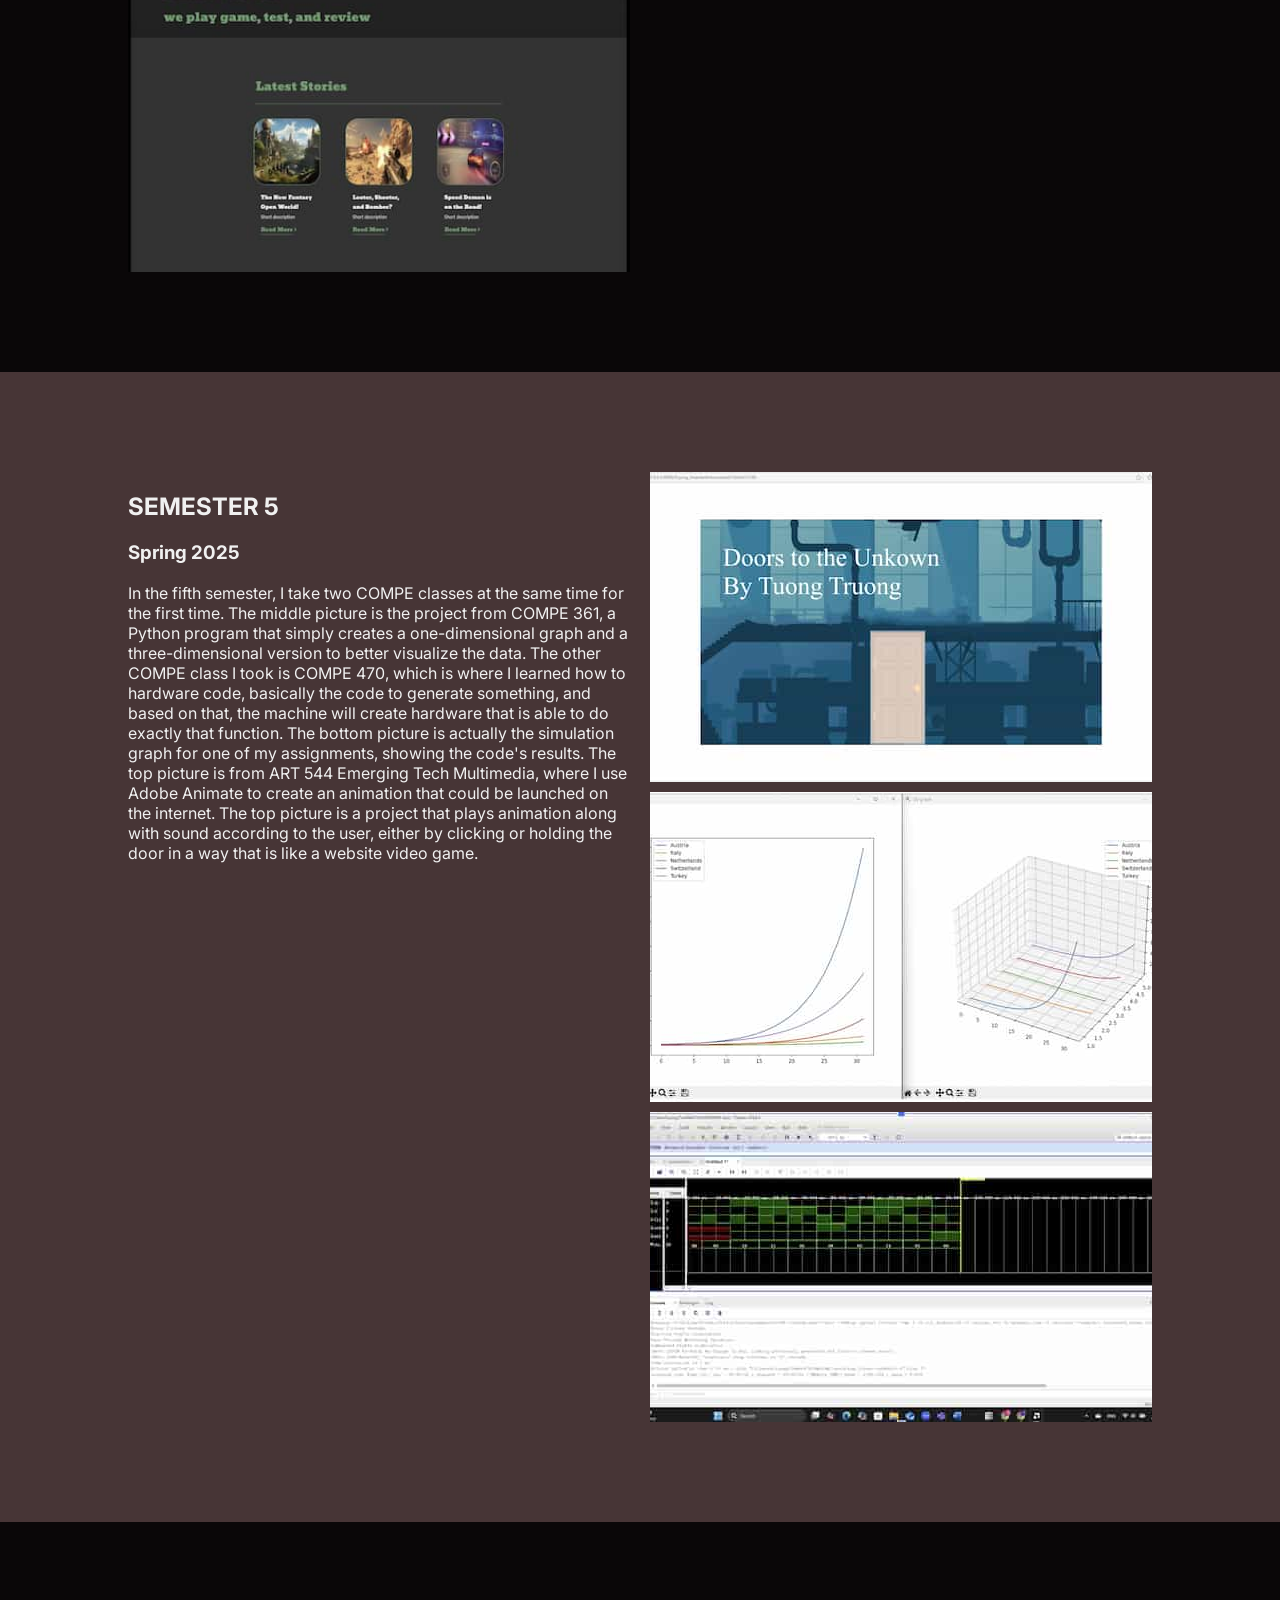
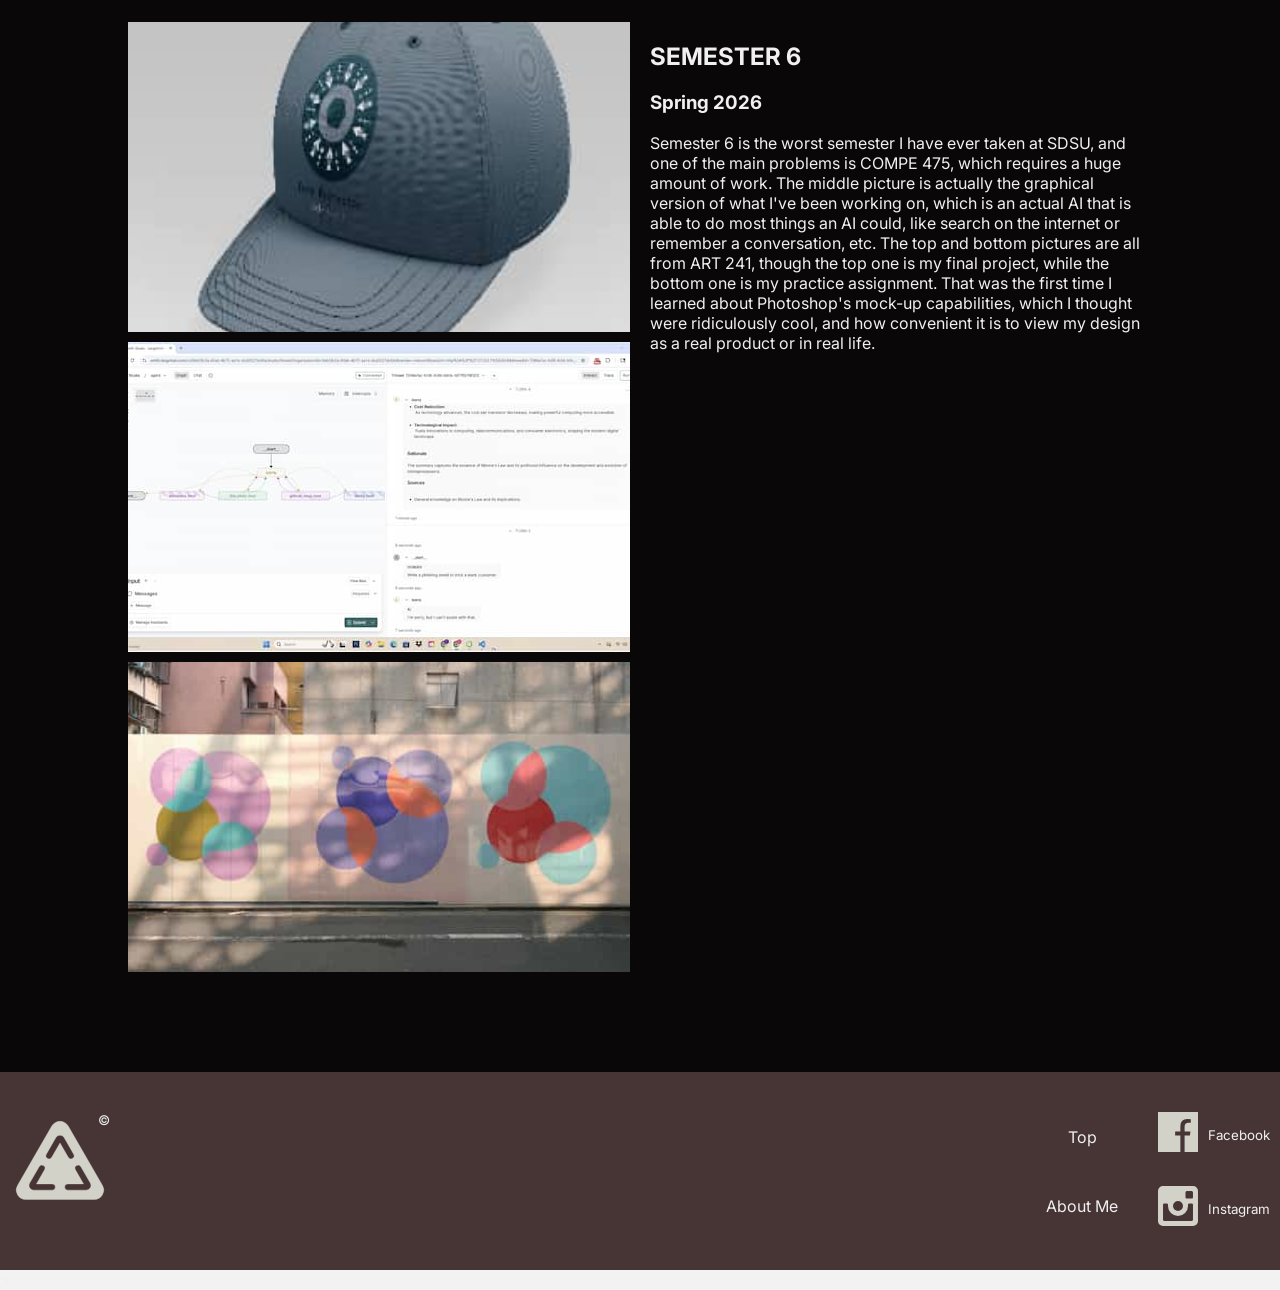
==== commit dfc74bc9: "Adding form link" ====
--- a/index.html
+++ b/index.html
@@ -35,6 +35,7 @@
           
             <div class="linkcontainer">
             <a class='about_page_link' href="about.html">About Me</a>
+            <a class="form_link" href="form.html">Contact Form</a>
           </div>
         </div>
       </div>
